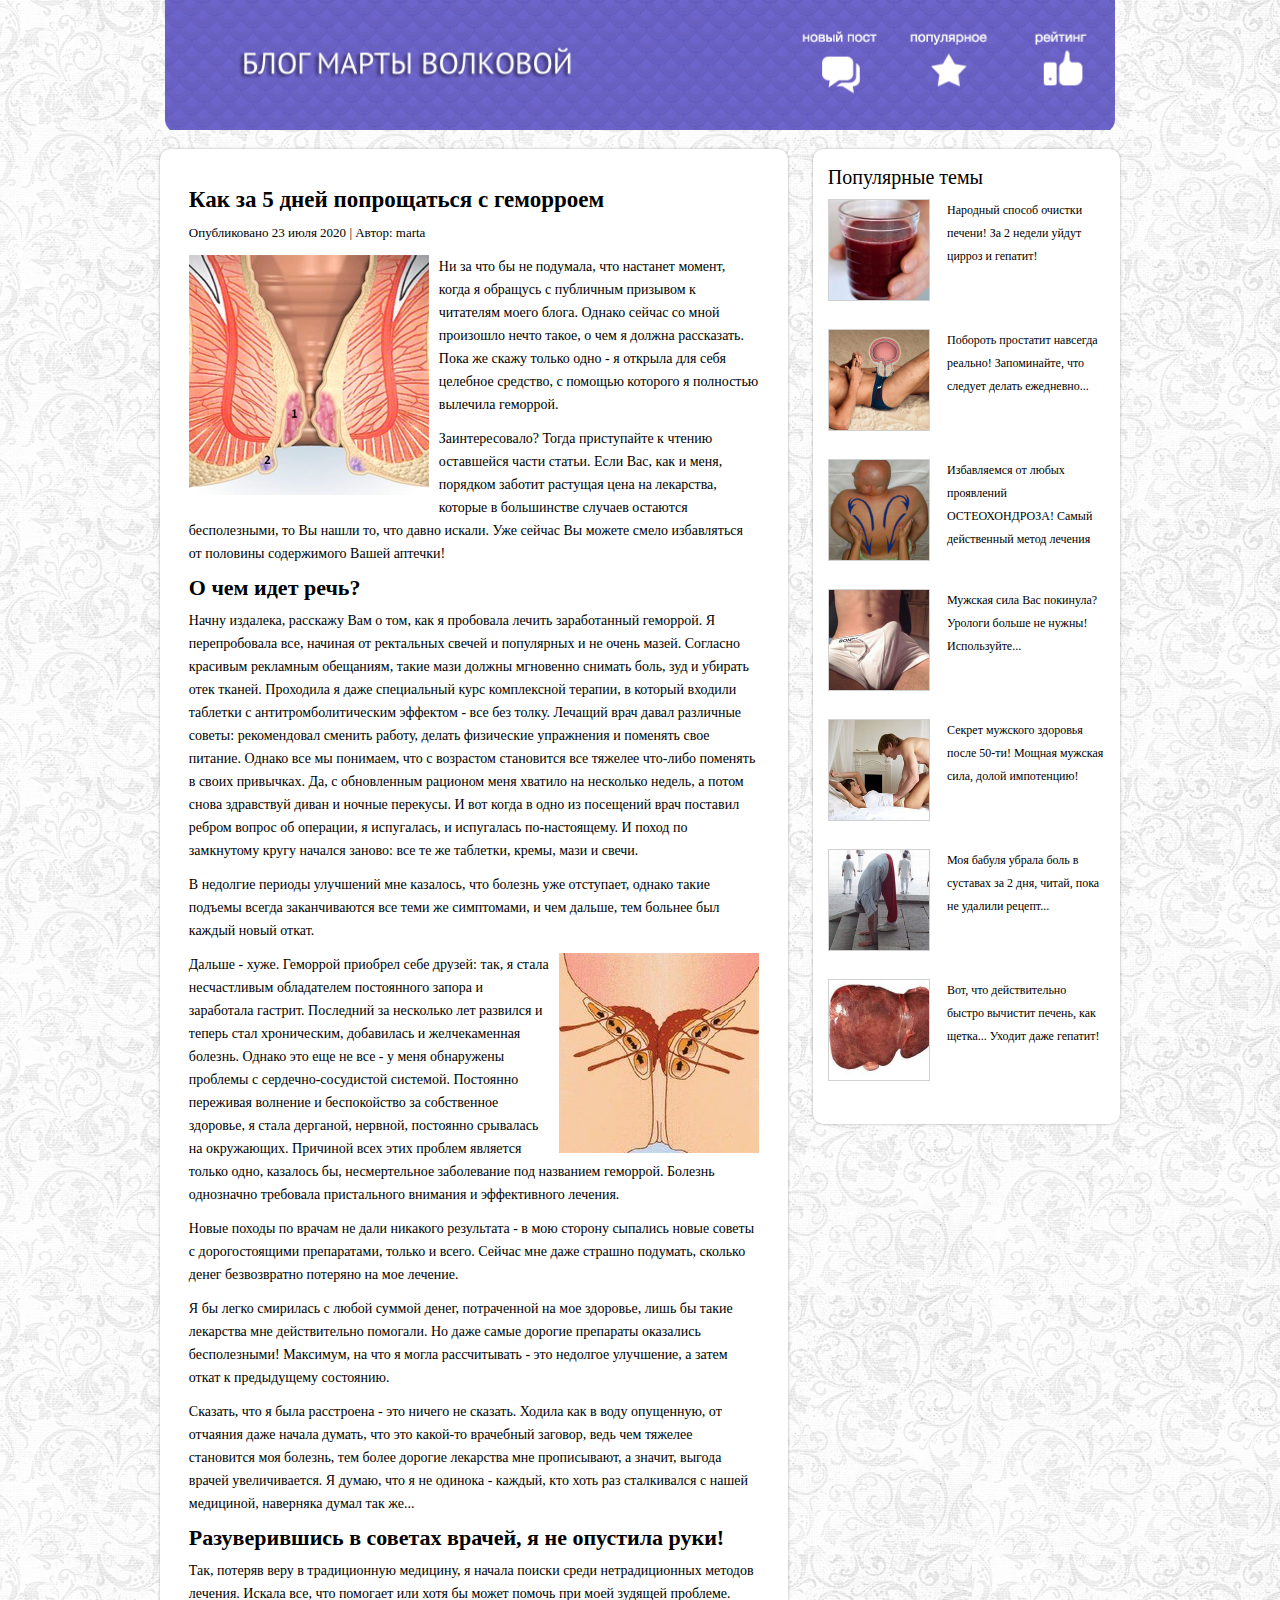
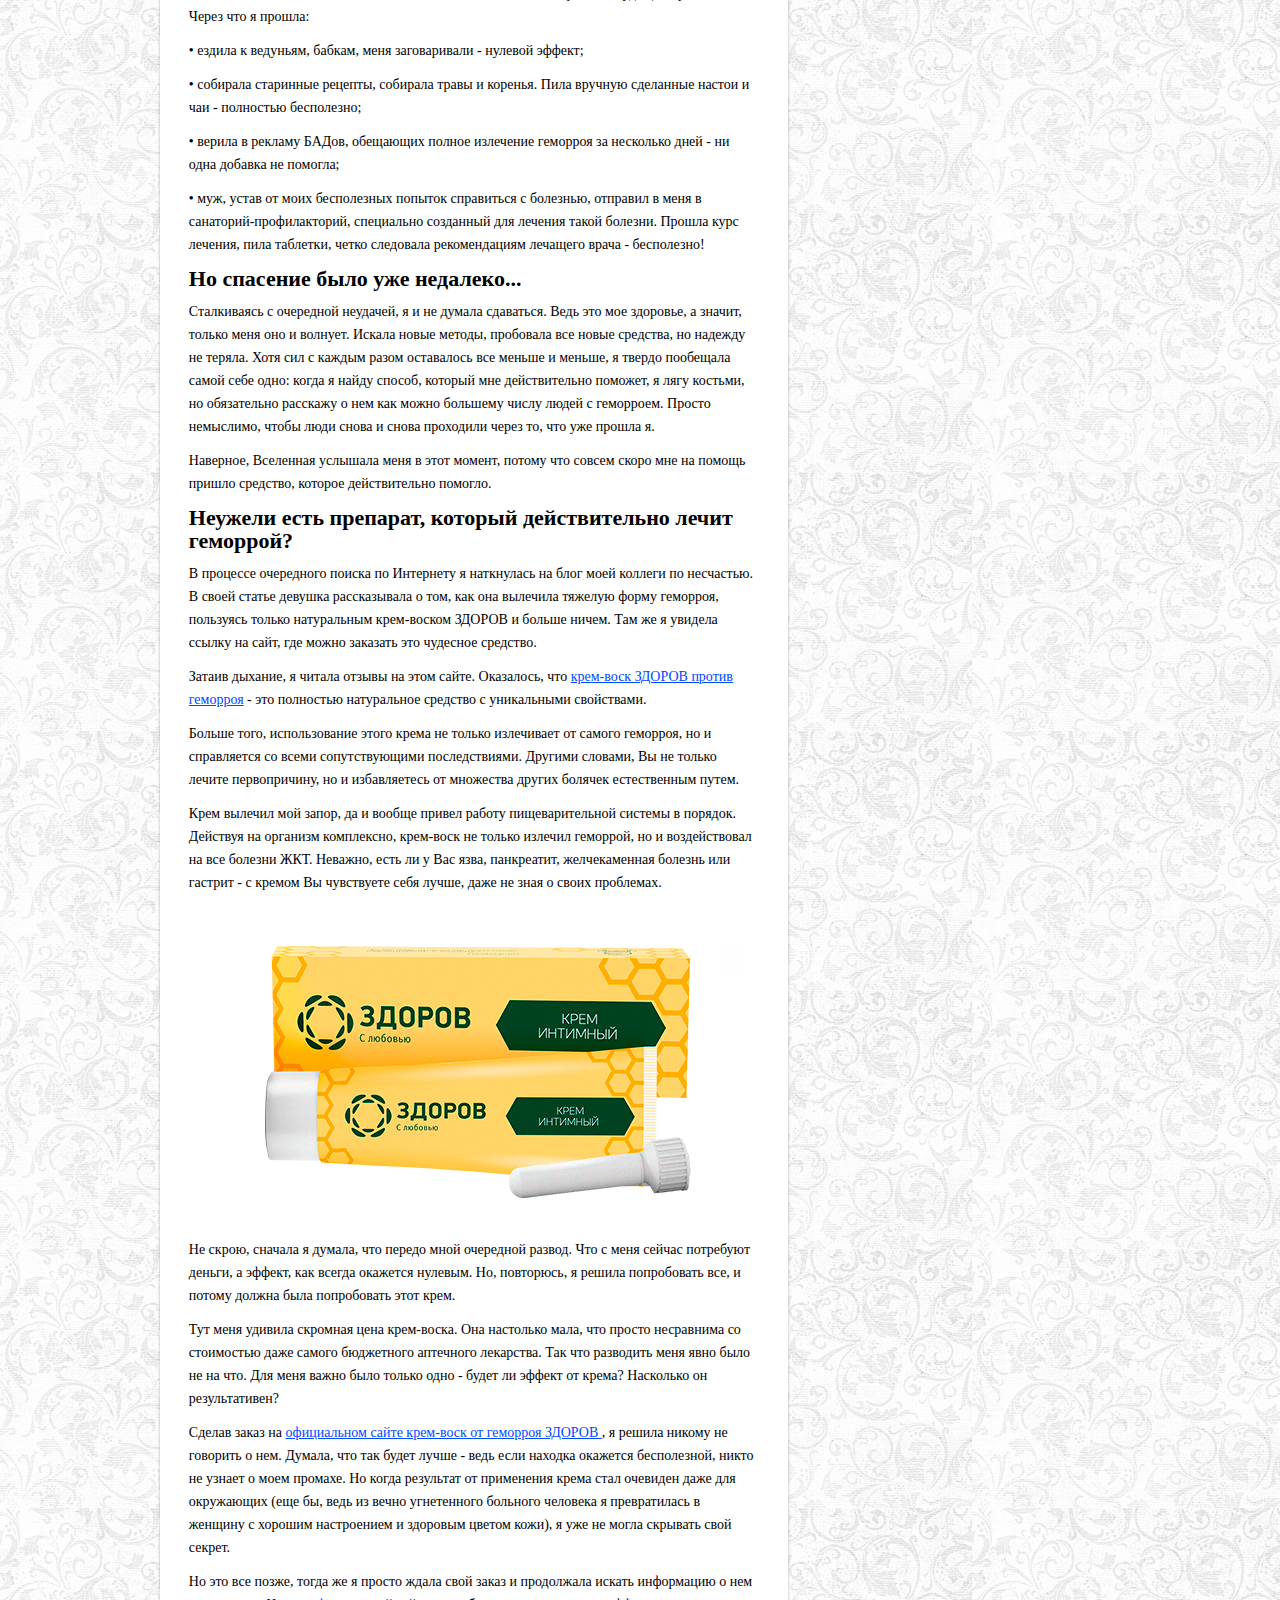
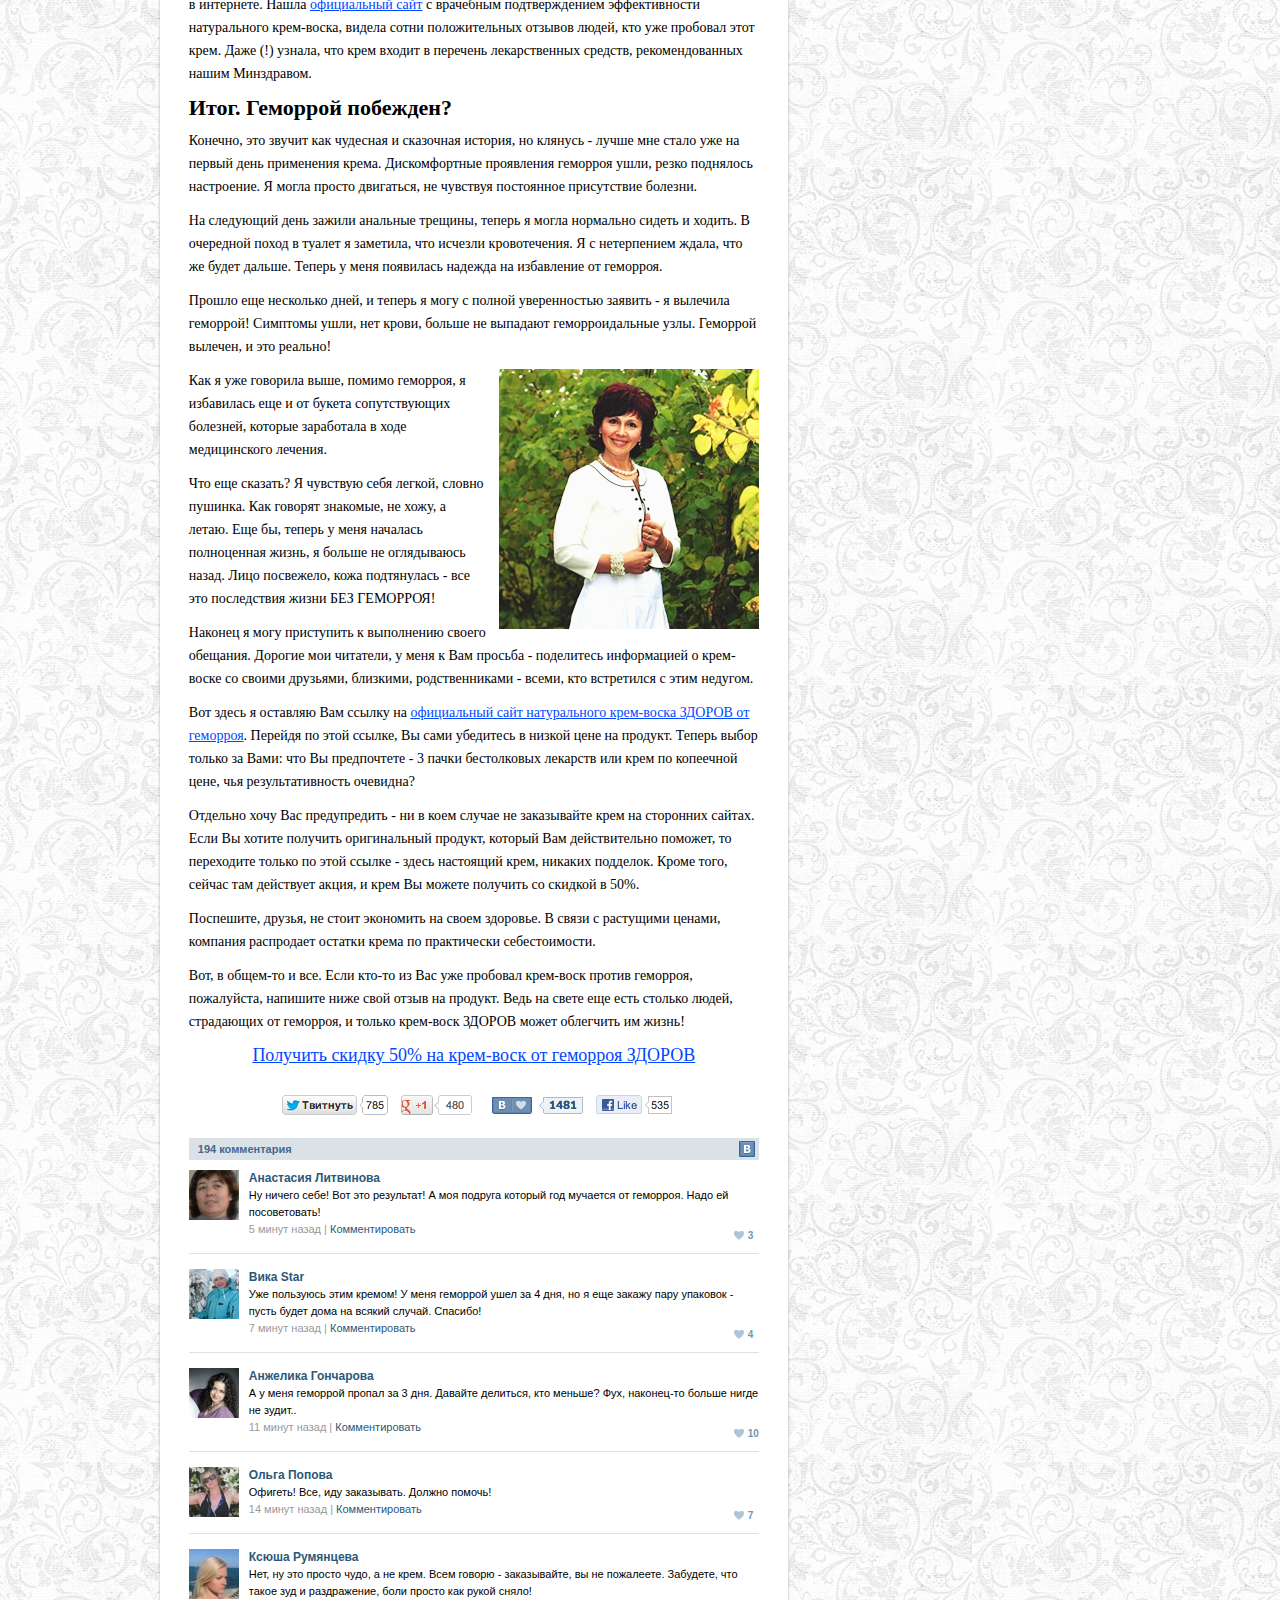
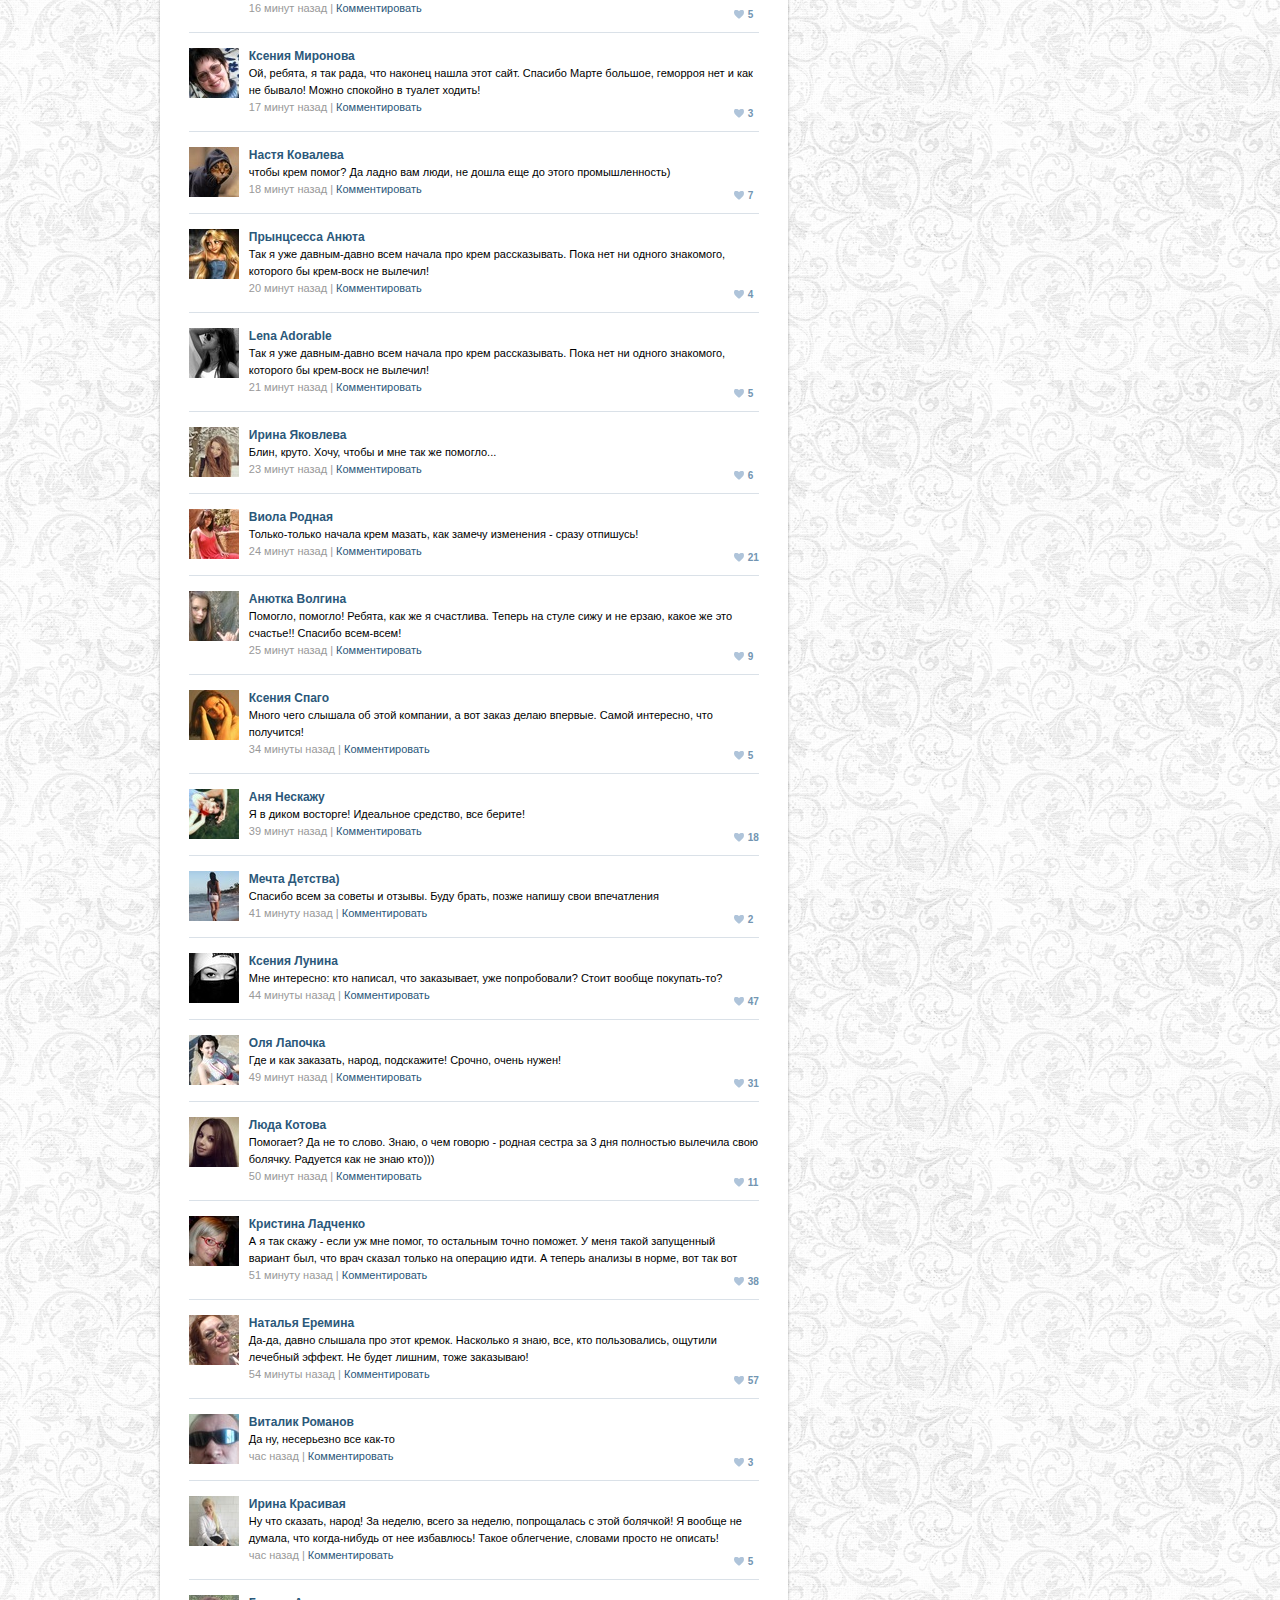
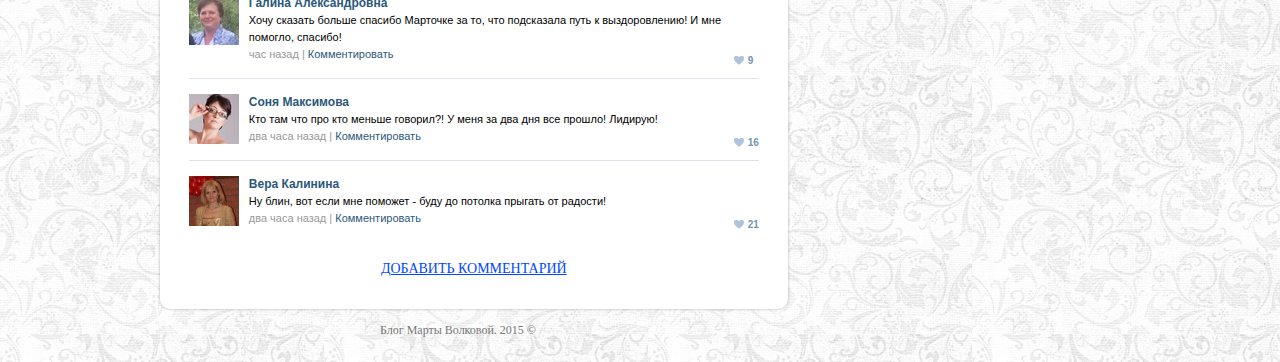
==== index.html @ 25f6595a "first commit" ====
<!doctype html>
<html>
    <head>
        <!-- Meta -->
        <meta http-equiv="Content-Type" content="text/html; charset=UTF-8">
        <meta name="viewport" content="width=device-width, initial-scale=1.0">
        <!-- Title -->
        <title>Блог Марты Волковой. Как за 5 дней попрощаться с геморроем</title>
        <!-- Favicon -->
        <link href="./img/favicon.ico" rel="icon" type="image/x-icon">
        <!-- Style -->
        <link href="./css/reset.css" media="all" type="text/css" rel="stylesheet">
        <link href="./css/style.css" media="all" type="text/css" rel="stylesheet">
        <!-- Script -->
        <script src="./js/jquery.min.js"></script>
        <!-- Style -->
        <style type="text/css">
            iframe#_hjRemoteVarsFrame {
                display: none !important; 
                width: 1px !important; 
                height: 1px !important; 
                opacity: 0 !important; 
                pointer-events: none !important;
            }
        </style>
    </head>
    <body>
        <div class="container">
            <a class="yelpay-target" target="_blank" href="#link-to" data-trigger="click" data-ym-goal="ym_golp" data-ga-goal="ga_golp" data-ym-id="54063625">
                <div class="header"></div>
            </a>
            <div class="left-column">
                <h1>Как за 5 дней попрощаться с геморроем</h1>
                <p style="font-size: 13px;">Опубликовано <span class="startdate">23 июля 2020</span> | Автор: marta</p>

                <img src="./img/xmain.png.pagespeed.ic.MgtJ8_PV2q.webp" style="float: left; margin-right: 10px; margin-bottom: 5px;">
                <p>Ни за что бы не подумала, что настанет момент, когда я обращусь с публичным призывом к читателям моего блога. Однако сейчас со мной произошло нечто такое, о чем я должна рассказать. Пока же скажу только одно - я открыла для себя целебное средство, с помощью которого я полностью вылечила геморрой.</p>
                <p>Заинтересовало? Тогда приступайте к чтению оставшейся части статьи. Если Вас, как и меня, порядком заботит растущая цена на лекарства, которые в большинстве случаев остаются бесполезными, то Вы нашли то, что давно искали. Уже сейчас Вы можете смело избавляться от половины содержимого Вашей аптечки!</p>
                <h2>О чем идет речь?</h2>
                <p>Начну издалека, расскажу Вам о том, как я пробовала лечить заработанный геморрой. Я перепробовала все, начиная от ректальных свечей и популярных и не очень мазей. Согласно красивым рекламным обещаниям, такие мази должны мгновенно снимать боль, зуд и убирать отек тканей. Проходила я даже специальный курс комплексной терапии, в который входили таблетки с антитромболитическим эффектом - все без толку. Лечащий врач давал различные советы: рекомендовал сменить работу, делать физические упражнения и поменять свое питание. Однако все мы понимаем, что с возрастом становится все тяжелее что-либо поменять в своих привычках. Да, с обновленным рационом меня хватило на несколько недель, а потом снова здравствуй диван и ночные перекусы. И вот когда в одно из посещений врач поставил ребром вопрос об операции, я испугалась, и испугалась по-настоящему. И поход по замкнутому кругу начался заново: все те же таблетки, кремы, мази и свечи.</p>
                <p>В недолгие периоды улучшений мне казалось, что болезнь уже отступает, однако такие подъемы всегда заканчиваются все теми же симптомами, и чем дальше, тем больнее был каждый новый откат.</p>
                <img src="./img/xgemor.jpg.pagespeed.ic.i6vImqijtS.jpg" style="float: right; margin-left: 10px; margin-bottom: 5px;">
                <p>Дальше - хуже. Геморрой приобрел себе друзей: так, я стала несчастливым обладателем постоянного запора и заработала гастрит. Последний за несколько лет развился и теперь стал хроническим, добавилась и желчекаменная болезнь. Однако это еще не все - у меня обнаружены проблемы с сердечно-сосудистой системой. Постоянно переживая волнение и беспокойство за собственное здоровье, я стала дерганой, нервной, постоянно срывалась на окружающих. Причиной всех этих проблем является только одно, казалось бы, несмертельное заболевание под названием геморрой. Болезнь однозначно требовала пристального внимания и эффективного лечения.</p>
                <p>Новые походы по врачам не дали никакого результата - в мою сторону сыпались новые советы с дорогостоящими препаратами, только и всего. Сейчас мне даже страшно подумать, сколько денег безвозвратно потеряно на мое лечение.</p>
                <p>Я бы легко смирилась с любой суммой денег, потраченной на мое здоровье, лишь бы такие лекарства мне действительно помогали. Но даже самые дорогие препараты оказались бесполезными! Максимум, на что я могла рассчитывать - это недолгое улучшение, а затем откат к предыдущему состоянию.</p>
                <p>Сказать, что я была расстроена - это ничего не сказать. Ходила как в воду опущенную, от отчаяния даже начала думать, что это какой-то врачебный заговор, ведь чем тяжелее становится моя болезнь, тем более дорогие лекарства мне прописывают, а значит, выгода врачей увеличивается. Я думаю, что я не одинока - каждый, кто хоть раз сталкивался с нашей медициной, наверняка думал так же...</p>
                <h2>Разуверившись в советах врачей, я не опустила руки!</h2>
                <p>Так, потеряв веру в традиционную медицину, я начала поиски среди нетрадиционных методов лечения. Искала все, что помогает или хотя бы может помочь при моей зудящей проблеме.
                    Через что я прошла:
                </p>
                <p>• ездила к ведуньям, бабкам, меня заговаривали - нулевой эффект;</p>
                <p>• собирала старинные рецепты, собирала травы и коренья. Пила вручную сделанные настои и чаи - полностью бесполезно;</p>
                <p>• верила в рекламу БАДов, обещающих полное излечение геморроя за несколько дней - ни одна добавка не помогла;</p>
                <p>• муж, устав от моих бесполезных попыток справиться с болезнью, отправил в меня в санаторий-профилакторий, специально созданный для лечения такой болезни. Прошла курс лечения, пила таблетки, четко следовала рекомендациям лечащего врача - бесполезно!</p>
                <h2>Но спасение было уже недалеко...</h2>
                <p>Сталкиваясь с очередной неудачей, я и не думала сдаваться. Ведь это мое здоровье, а значит, только меня оно и волнует. Искала новые методы, пробовала все новые средства, но надежду не теряла. Хотя сил с каждым разом оставалось все меньше и меньше, я твердо пообещала самой себе одно: когда я найду способ, который мне действительно поможет, я лягу костьми, но обязательно расскажу о нем как можно большему числу людей с геморроем. Просто немыслимо, чтобы люди снова и снова проходили через то, что уже прошла я.</p>
                <p>Наверное, Вселенная услышала меня в этот момент, потому что совсем скоро мне на помощь пришло средство, которое действительно помогло.</p>
                <h2>Неужели есть препарат, который действительно лечит геморрой?</h2>
                <p>В процессе очередного поиска по Интернету я наткнулась на блог моей коллеги по несчастью. В своей статье девушка рассказывала о том, как она вылечила тяжелую форму геморроя, пользуясь только натуральным крем-воском ЗДОРОВ и больше ничем. Там же я увидела ссылку на сайт, где можно заказать это чудесное средство.</p>
                <p>Затаив дыхание, я читала отзывы на этом сайте. Оказалось, что <a href="#link-to" target="_blank" data-trigger="click" data-ym-goal="ym_golp" data-ga-goal="ga_golp" data-ym-id="54063625">крем-воск ЗДОРОВ против геморроя</a> - это полностью натуральное средство с уникальными свойствами.</p>
                <p>Больше того, использование этого крема не только излечивает от самого геморроя, но и справляется со всеми сопутствующими последствиями. Другими словами, Вы не только лечите первопричину, но и избавляетесь от множества других болячек естественным путем.</p>
                <p>Крем вылечил мой запор, да и вообще привел работу пищеварительной системы в порядок. Действуя на организм комплексно, крем-воск не только излечил геморрой, но и воздействовал на все болезни ЖКТ. Неважно, есть ли у Вас язва, панкреатит, желчекаменная болезнь или гастрит - с кремом Вы чувствуете себя лучше, даже не зная о своих проблемах.</p>
                <a target="_blank" class="yelpay-target" href="#link-to" data-trigger="click" data-ym-goal="ym_golp" data-ga-goal="ga_golp" data-ym-id="54063625">
                <img style="float: right; margin: 0px 0px 10px 10px;" src="./img/xkrem1.jpg.pagespeed.ic.uenwn6yR2x.jpg">
                <img style="float: right; margin: 0px 0px 10px 10px; display: none;" src="./img/xkrem1_ru.jpg.pagespeed.ic.EKyfMnANGC.jpg">
                </a>
                <p>Не скрою, сначала я думала, что передо мной очередной развод. Что с меня сейчас потребуют деньги, а эффект, как всегда окажется нулевым. Но, повторюсь, я решила попробовать все, и потому должна была попробовать этот крем.</p>
                <p>Тут меня удивила скромная цена крем-воска. Она настолько мала, что просто несравнима со стоимостью даже самого бюджетного аптечного лекарства. Так что разводить меня явно было не на что. Для меня важно было только одно - будет ли эффект от крема? Насколько он результативен?</p>
                <p>Сделав заказ на <a href="#link-to" target="_blank" data-trigger="click" data-ym-goal="ym_golp" data-ga-goal="ga_golp" data-ym-id="54063625">официальном сайте крем-воск от геморроя ЗДОРОВ </a>, я решила никому не говорить о нем. Думала, что так будет лучше - ведь если находка окажется бесполезной, никто не узнает о моем промахе. Но когда результат от применения крема стал очевиден даже для окружающих (еще бы, ведь из вечно угнетенного больного человека я превратилась в женщину с хорошим настроением и здоровым цветом кожи), я уже не могла скрывать свой секрет.</p>
                <p>Но это все позже, тогда же я просто ждала свой заказ и продолжала искать информацию о нем в интернете. Нашла <a href="#link-to" target="_blank" data-trigger="click" data-ym-goal="ym_golp" data-ga-goal="ga_golp" data-ym-id="54063625">официальный сайт</a> с врачебным подтверждением эффективности натурального крем-воска, видела сотни положительных отзывов людей, кто уже пробовал этот крем. Даже (!) узнала, что крем входит в перечень лекарственных средств, рекомендованных нашим Минздравом.</p>
                <h2>Итог. Геморрой побежден?</h2>
                <p>Конечно, это звучит как чудесная и сказочная история, но клянусь - лучше мне стало уже на первый день применения крема. Дискомфортные проявления геморроя ушли, резко поднялось настроение. Я могла просто двигаться, не чувствуя постоянное присутствие болезни.</p>
                <p>На следующий день зажили анальные трещины, теперь я могла нормально сидеть и ходить. В очередной поход в туалет я заметила, что исчезли кровотечения. Я с нетерпением ждала, что же будет дальше. Теперь у меня появилась надежда на избавление от геморроя. </p>
                <p>Прошло еще несколько дней, и теперь я могу с полной уверенностью заявить - я вылечила геморрой! Симптомы ушли, нет крови, больше не выпадают геморроидальные узлы. Геморрой вылечен, и это реально!</p>
                <img src="./img/xportrait.png.pagespeed.ic.QSKE3hpIWk.webp" style="float: right; margin-left: 10px; margin-bottom: 5px;">
                <p>Как я уже говорила выше, помимо геморроя, я избавилась еще и от букета сопутствующих болезней, которые заработала в ходе медицинского лечения.</p>
                <p>Что еще сказать? Я чувствую себя легкой, словно пушинка. Как говорят знакомые, не хожу, а летаю. Еще бы, теперь у меня началась полноценная жизнь, я больше не оглядываюсь назад. Лицо посвежело, кожа подтянулась - все это последствия жизни БЕЗ ГЕМОРРОЯ!</p>
                <p>Наконец я могу приступить к выполнению своего обещания. Дорогие мои читатели, у меня к Вам просьба - поделитесь информацией о крем-воске со своими друзьями, близкими, родственниками - всеми, кто встретился с этим недугом.</p>
                <p>Вот здесь я оставляю Вам ссылку на <a href="#link-to" target="_blank" data-trigger="click" data-ym-goal="ym_golp" data-ga-goal="ga_golp" data-ym-id="54063625">официальный сайт натурального крем-воска ЗДОРОВ от геморроя</a>. Перейдя по этой ссылке, Вы сами убедитесь в низкой цене на продукт. Теперь выбор только за Вами: что Вы предпочтете - 3 пачки бестолковых лекарств или крем по копеечной цене, чья результативность очевидна?</p>
                <p>Отдельно хочу Вас предупредить - ни в коем случае не заказывайте крем на сторонних сайтах. Если Вы хотите получить оригинальный продукт, который Вам действительно поможет, то переходите только по этой ссылке - здесь настоящий крем, никаких подделок. Кроме того, сейчас там действует акция, и крем Вы можете получить со скидкой в 50%.</p>
                <p>Поспешите, друзья, не стоит экономить на своем здоровье. В связи с растущими ценами, компания распродает остатки крема по практически себестоимости.</p>
                <p>Вот, в общем-то и все. Если кто-то из Вас уже пробовал крем-воск против геморроя, пожалуйста, напишите ниже свой отзыв на продукт. Ведь на свете еще есть столько людей, страдающих от геморроя, и только крем-воск ЗДОРОВ может облегчить им жизнь!</p>
                <center>
                    <p style="font-size: 18px;"><a href="#link-to" class="yelpay-target" style="cursor: pointer;" target="_blank" data-trigger="click" data-ym-goal="ym_golp" data-ga-goal="ga_golp" data-ym-id="54063625">Получить скидку 50% на крем-воск от геморроя ЗДОРОВ</a></p>
                </center>
                <a class="yelpay-target" target="_blank" href="#link-to" data-trigger="click" data-ym-goal="ym_golp" data-ga-goal="ga_golp" data-ym-id="54063625">
                    <div style="text-align: center;"><img src="./img/xsocial-counters-transparent.png.pagespeed.ic.67OGSsmPIU.webp"></div>
                </a>
                <a target="_blank" href="#link-to" class="vk-link" data-trigger="click" data-ym-goal="ym_golp" data-ga-goal="ga_golp" data-ym-id="54063625">
                    <div class="vk-container">
                        <div class="vk-header">
                            <div class="vk-logo"></div>
                            <div class="vk-header-text"><span class="comment-count">194
                                комментария</span>
                            </div>
                        </div>
                        <div class="vk-comment-load comment-id-1">
                            <div class="vk-avatar"><img src="./img/16.jpg"></div>
                            <div class="vk-comment-name">Анастасия Литвинова</div>
                            <div class="vk-comment-text">Ну ничего себе! Вот это результат! А моя подруга который год мучается от геморроя. Надо ей посоветовать!</div>
                            <div class="vk-comment-date">5 минут назад | <span class="vk-comment-answer">Комментировать</span></div>
                            <div class="vk-comment-like">
                                <div class="vk-comment-like-count">3</div>
                            </div>
                        </div>
                        <div class="vk-comment-load">
                            <div class="vk-avatar"><img src="./img/17.jpg"></div>
                            <div class="vk-comment-name">Вика Star</div>
                            <div class="vk-comment-text">Уже пользуюсь этим кремом! У меня геморрой ушел за 4 дня, но я еще закажу пару упаковок - пусть будет дома на всякий случай. Спасибо!</div>
                            <div class="vk-comment-date">7 минут назад | <span class="vk-comment-answer">Комментировать</span></div>
                            <div class="vk-comment-like">
                                <div class="vk-comment-like-count">4</div>
                            </div>
                        </div>
                        <div class="vk-comment-load">
                            <div class="vk-avatar"><img src="./img/x18.jpg.pagespeed.ic.9VpIiDWfeJ.jpg"></div>
                            <div class="vk-comment-name">Анжелика Гончарова</div>
                            <div class="vk-comment-text">А у меня геморрой пропал за 3 дня. Давайте делиться, кто меньше? Фух, наконец-то больше нигде не зудит..</div>
                            <div class="vk-comment-date">11 минут назад | <span class="vk-comment-answer">Комментировать</span></div>
                            <div class="vk-comment-like">
                                <div class="vk-comment-like-count">10</div>
                            </div>
                        </div>
                        <div class="vk-comment-load">
                            <div class="vk-avatar"><img src="./img/19.jpg"></div>
                            <div class="vk-comment-name">Ольга Попова</div>
                            <div class="vk-comment-text">Офигеть! Все, иду заказывать. Должно помочь!</div>
                            <div class="vk-comment-date">14 минут назад | <span class="vk-comment-answer">Комментировать</span></div>
                            <div class="vk-comment-like">
                                <div class="vk-comment-like-count">7</div>
                            </div>
                        </div>
                        <div class="vk-comment-load">
                            <div class="vk-avatar"><img src="./img/x20.jpg.pagespeed.ic.XukOYzMd_Q.jpg"></div>
                            <div class="vk-comment-name">Ксюша Румянцева</div>
                            <div class="vk-comment-text">Нет, ну это просто чудо, а не крем. Всем говорю - заказывайте, вы не пожалеете. Забудете, что такое зуд и раздражение, боли просто как рукой сняло!</div>
                            <div class="vk-comment-date">16 минут назад | <span class="vk-comment-answer">Комментировать</span></div>
                            <div class="vk-comment-like">
                                <div class="vk-comment-like-count">5</div>
                            </div>
                        </div>
                        <div class="vk-comment-load">
                            <div class="vk-avatar"><img src="./img/x21.jpg.pagespeed.ic.xp4qZhLgfx.jpg"></div>
                            <div class="vk-comment-name">Ксения Миронова</div>
                            <div class="vk-comment-text">Ой, ребята, я так рада, что наконец нашла этот сайт. Спасибо Марте большое, геморроя нет и как не бывало! Можно спокойно в туалет ходить!</div>
                            <div class="vk-comment-date">17 минут назад | <span class="vk-comment-answer">Комментировать</span></div>
                            <div class="vk-comment-like">
                                <div class="vk-comment-like-count">3</div>
                            </div>
                        </div>
                        <div class="vk-comment-load">
                            <div class="vk-avatar"><img src="./img/22.jpg"></div>
                            <div class="vk-comment-name">Настя Ковалева</div>
                            <div class="vk-comment-text">чтобы крем помог? Да ладно вам люди, не дошла еще до этого промышленность)</div>
                            <div class="vk-comment-date">18 минут назад | <span class="vk-comment-answer">Комментировать</span></div>
                            <div class="vk-comment-like">
                                <div class="vk-comment-like-count">7</div>
                            </div>
                        </div>
                        <div class="vk-comment-load">
                            <div class="vk-avatar"><img src="./img/23.jpg"></div>
                            <div class="vk-comment-name">Прынцсесса Анюта</div>
                            <div class="vk-comment-text">Так я уже давным-давно всем начала про крем рассказывать. Пока нет ни одного знакомого, которого бы крем-воск не вылечил!</div>
                            <div class="vk-comment-date">20 минут назад | <span class="vk-comment-answer">Комментировать</span></div>
                            <div class="vk-comment-like">
                                <div class="vk-comment-like-count">4</div>
                            </div>
                        </div>
                        <div class="vk-comment-load">
                            <div class="vk-avatar"><img src="./img/24.jpg"></div>
                            <div class="vk-comment-name">Lena Adorable</div>
                            <div class="vk-comment-text">Так я уже давным-давно всем начала про крем рассказывать. Пока нет ни одного знакомого, которого бы крем-воск не вылечил!</div>
                            <div class="vk-comment-date">21 минут назад | <span class="vk-comment-answer">Комментировать</span></div>
                            <div class="vk-comment-like">
                                <div class="vk-comment-like-count">5</div>
                            </div>
                        </div>
                        <div class="vk-comment-load">
                            <div class="vk-avatar"><img src="./img/25.jpg"></div>
                            <div class="vk-comment-name">Ирина Яковлева</div>
                            <div class="vk-comment-text">Блин, круто. Хочу, чтобы и мне так же помогло...</div>
                            <div class="vk-comment-date">23 минут назад | <span class="vk-comment-answer">Комментировать</span></div>
                            <div class="vk-comment-like">
                                <div class="vk-comment-like-count">6</div>
                            </div>
                        </div>
                        <div class="vk-comment">
                            <div class="vk-avatar"><img src="./img/1.jpg"></div>
                            <div class="vk-comment-name">Виола Родная</div>
                            <div class="vk-comment-text">Только-только начала крем мазать, как замечу изменения - сразу отпишусь!</div>
                            <div class="vk-comment-date">24 минут назад | <span class="vk-comment-answer">Комментировать</span></div>
                            <div class="vk-comment-like">
                                <div class="vk-comment-like-count">21</div>
                            </div>
                        </div>
                        <div class="vk-comment">
                            <div class="vk-avatar"><img src="./img/2.jpg"></div>
                            <div class="vk-comment-name">Анютка Волгина</div>
                            <div class="vk-comment-text">Помогло, помогло! Ребята, как же я счастлива. Теперь на стуле сижу и не ерзаю, какое же это счастье!! Спасибо всем-всем!</div>
                            <div class="vk-comment-date">25 минут назад | <span class="vk-comment-answer">Комментировать</span></div>
                            <div class="vk-comment-like">
                                <div class="vk-comment-like-count">9</div>
                            </div>
                        </div>
                        <div class="vk-comment">
                            <div class="vk-avatar"><img src="./img/3.jpg"></div>
                            <div class="vk-comment-name">Ксения Спаго</div>
                            <div class="vk-comment-text">Много чего слышала об этой компании, а вот заказ делаю впервые. Самой интересно, что получится!</div>
                            <div class="vk-comment-date">34 минуты назад | <span class="vk-comment-answer">Комментировать</span></div>
                            <div class="vk-comment-like">
                                <div class="vk-comment-like-count">5</div>
                            </div>
                        </div>
                        <div class="vk-comment">
                            <div class="vk-avatar"><img src="./img/4.jpg"></div>
                            <div class="vk-comment-name">Аня Нескажу</div>
                            <div class="vk-comment-text">Я в диком восторге! Идеальное средство, все берите!</div>
                            <div class="vk-comment-date">39 минут назад | <span class="vk-comment-answer">Комментировать</span></div>
                            <div class="vk-comment-like">
                                <div class="vk-comment-like-count">18</div>
                            </div>
                        </div>
                        <div class="vk-comment">
                            <div class="vk-avatar"><img src="./img/5.jpg"></div>
                            <div class="vk-comment-name">Мечта Детства)</div>
                            <div class="vk-comment-text">Спасибо всем за советы и отзывы. Буду брать, позже напишу свои впечатления</div>
                            <div class="vk-comment-date">41 минуту назад | <span class="vk-comment-answer">Комментировать</span></div>
                            <div class="vk-comment-like">
                                <div class="vk-comment-like-count">2</div>
                            </div>
                        </div>
                        <div class="vk-comment">
                            <div class="vk-avatar"><img src="./img/6.jpg"></div>
                            <div class="vk-comment-name">Ксения Лунина</div>
                            <div class="vk-comment-text">Мне интересно: кто написал, что заказывает, уже попробовали? Стоит вообще покупать-то?</div>
                            <div class="vk-comment-date">44 минуты назад | <span class="vk-comment-answer">Комментировать</span></div>
                            <div class="vk-comment-like">
                                <div class="vk-comment-like-count">47</div>
                            </div>
                        </div>
                        <div class="vk-comment">
                            <div class="vk-avatar"><img src="./img/x7.jpg.pagespeed.ic.NSP1RfJsAO.jpg"></div>
                            <div class="vk-comment-name">Оля Лапочка</div>
                            <div class="vk-comment-text">Где и как заказать, народ, подскажите! Срочно, очень нужен!</div>
                            <div class="vk-comment-date">49 минут назад | <span class="vk-comment-answer">Комментировать</span></div>
                            <div class="vk-comment-like">
                                <div class="vk-comment-like-count">31</div>
                            </div>
                        </div>
                        <div class="vk-comment">
                            <div class="vk-avatar"><img src="./img/8.jpg"></div>
                            <div class="vk-comment-name">Люда Котова</div>
                            <div class="vk-comment-text">Помогает? Да не то слово. Знаю, о чем говорю - родная сестра за 3 дня полностью вылечила свою болячку. Радуется как не знаю кто)))</div>
                            <div class="vk-comment-date">50 минут назад | <span class="vk-comment-answer">Комментировать</span></div>
                            <div class="vk-comment-like">
                                <div class="vk-comment-like-count">11</div>
                            </div>
                        </div>
                        <div class="vk-comment">
                            <div class="vk-avatar"><img src="./img/9.jpg"></div>
                            <div class="vk-comment-name">Кристина Ладченко</div>
                            <div class="vk-comment-text">А я так скажу - если уж мне помог, то остальным точно поможет. У меня такой запущенный вариант был, что врач сказал только на операцию идти. А теперь анализы в норме, вот так вот</div>
                            <div class="vk-comment-date">51 минуту назад | <span class="vk-comment-answer">Комментировать</span></div>
                            <div class="vk-comment-like">
                                <div class="vk-comment-like-count">38</div>
                            </div>
                        </div>
                        <div class="vk-comment">
                            <div class="vk-avatar"><img src="./img/10.jpg"></div>
                            <div class="vk-comment-name">Наталья Еремина</div>
                            <div class="vk-comment-text">Да-да, давно слышала про этот кремок. Насколько я знаю, все, кто пользовались, ощутили лечебный эффект. Не будет лишним, тоже заказываю!</div>
                            <div class="vk-comment-date">54 минуты назад | <span class="vk-comment-answer">Комментировать</span></div>
                            <div class="vk-comment-like">
                                <div class="vk-comment-like-count">57</div>
                            </div>
                        </div>
                        <div class="vk-comment">
                            <div class="vk-avatar"><img src="./img/11.jpg"></div>
                            <div class="vk-comment-name">Виталик Романов</div>
                            <div class="vk-comment-text">Да ну, несерьезно все как-то</div>
                            <div class="vk-comment-date">час назад | <span class="vk-comment-answer">Комментировать</span></div>
                            <div class="vk-comment-like">
                                <div class="vk-comment-like-count">3</div>
                            </div>
                        </div>
                        <div class="vk-comment">
                            <div class="vk-avatar"><img src="./img/12.jpg"></div>
                            <div class="vk-comment-name">Ирина Красивая</div>
                            <div class="vk-comment-text">Ну что сказать, народ! За неделю, всего за неделю, попрощалась с этой болячкой! Я вообще не думала, что когда-нибудь от нее избавлюсь! Такое облегчение, словами просто не описать!</div>
                            <div class="vk-comment-date">час назад | <span class="vk-comment-answer">Комментировать</span></div>
                            <div class="vk-comment-like">
                                <div class="vk-comment-like-count">5</div>
                            </div>
                        </div>
                        <div class="vk-comment">
                            <div class="vk-avatar"><img src="./img/13.jpg"></div>
                            <div class="vk-comment-name">Галина Александровна</div>
                            <div class="vk-comment-text">Хочу сказать больше спасибо Марточке за то, что подсказала путь к выздоровлению! И мне помогло, спасибо!</div>
                            <div class="vk-comment-date">час назад | <span class="vk-comment-answer">Комментировать</span></div>
                            <div class="vk-comment-like">
                                <div class="vk-comment-like-count">9</div>
                            </div>
                        </div>
                        <div class="vk-comment">
                            <div class="vk-avatar"><img src="./img/14.jpg"></div>
                            <div class="vk-comment-name">Соня Максимова</div>
                            <div class="vk-comment-text">Кто там что про кто меньше говорил?! У меня за два дня все прошло! Лидирую!</div>
                            <div class="vk-comment-date">два часа назад | <span class="vk-comment-answer">Комментировать</span></div>
                            <div class="vk-comment-like">
                                <div class="vk-comment-like-count">16</div>
                            </div>
                        </div>
                        <div class="vk-comment">
                            <div class="vk-avatar"><img src="./img/x15.jpg.pagespeed.ic.xiXSkQP6sp.jpg"></div>
                            <div class="vk-comment-name">Вера Калинина</div>
                            <div class="vk-comment-text">Ну блин, вот если мне поможет - буду до потолка прыгать от радости!</div>
                            <div class="vk-comment-date">два часа назад | <span class="vk-comment-answer">Комментировать</span></div>
                            <div class="vk-comment-like">
                                <div class="vk-comment-like-count">21</div>
                            </div>
                        </div>
                    </div>
                </a>
                <center><a class="yelpay-target" target="_blank" href="#link-to" data-trigger="click" data-ym-goal="ym_golp" data-ga-goal="ga_golp" data-ym-id="54063625"> ДОБАВИТЬ
                    КОММЕНТАРИЙ </a>
                </center>
            </div>
            <div class="sidebar">
                <div class="sidebar-bloggers">
                    <h3>Популярные темы</h3>
                    <div id="teaser_197">
                        <div id="teaser_block_div"><a class="one" title="Народный способ очистки печени! За 2 недели уйдут цирроз и гепатит!" target="_blank" href="#link-to" data-trigger="click" data-ym-goal="ym_golp" data-ga-goal="ga_golp" data-ym-id="54063625"><img src="./img/46-1712-c4c.jpeg" id="teaser_block_img"></a><a title="Народный способ очистки печени! За 2 недели уйдут цирроз и гепатит!" target="_blank" class="one" href="#link-to" data-trigger="click" data-ym-goal="ym_golp" data-ga-goal="ga_golp" data-ym-id="54063625">Народный
                            способ очистки печени! За 2 недели уйдут цирроз и гепатит!</a>
                        </div>
                        <div id="teaser_block_div"><a class="two" title="Побороть простатит навсегда реально! Запоминайте, что следует делать ежедневно..." target="_blank" href="#link-to" data-trigger="click" data-ym-goal="ym_golp" data-ga-goal="ga_golp" data-ym-id="54063625"><img src="./img/x45-3372-d48.jpeg.pagespeed.ic.mKaUmMTqz6.jpg" id="teaser_block_img"></a><a title="Побороть простатит навсегда реально! Запоминайте, что следует делать ежедневно..." target="_blank" class="two" href="#link-to" data-trigger="click" data-ym-goal="ym_golp" data-ga-goal="ga_golp" data-ym-id="54063625">Побороть
                            простатит навсегда реально! Запоминайте, что следует делать
                            ежедневно...</a>
                        </div>
                        <div id="teaser_block_div"><a class="four" title="Избавляемся от любых проявлений ОСТЕОХОНДРОЗА! Самый действенный метод лечения" target="_blank" href="#link-to" data-trigger="click" data-ym-goal="ym_golp" data-ga-goal="ga_golp" data-ym-id="54063625"><img src="./img/3-3619-6e5.jpeg" id="teaser_block_img"></a><a class="four" title="Избавляемся от любых проявлений ОСТЕОХОНДРОЗА! Самый действенный метод лечения" target="_blank" href="#link-to" data-trigger="click" data-ym-goal="ym_golp" data-ga-goal="ga_golp" data-ym-id="54063625">Избавляемся
                            от любых проявлений ОСТЕОХОНДРОЗА! Самый действенный метод
                            лечения</a>
                        </div>
                        <div id="teaser_block_div"><a class="six" title="Мужская сила Вас покинула? Урологи больше не нужны! Используйте..." target="_blank" href="#link-to" data-trigger="click" data-ym-goal="ym_golp" data-ga-goal="ga_golp" data-ym-id="54063625"><img src="./img/101-3439-3f1.gif" id="teaser_block_img"></a><a class="six" title="Мужская сила Вас покинула? Урологи больше не нужны! Используйте..." target="_blank" href="#link-to" data-trigger="click" data-ym-goal="ym_golp" data-ga-goal="ga_golp" data-ym-id="54063625">Мужская
                            сила Вас покинула? Урологи больше не нужны! Используйте...</a>
                        </div>
                        <div id="teaser_block_div"><a class="seven" title="Секрет мужского здоровья после 50-ти! Мощная мужская сила, долой импотенцию!" target="_blank" href="#link-to" data-trigger="click" data-ym-goal="ym_golp" data-ga-goal="ga_golp" data-ym-id="54063625"><img src="./img/x101-3539-9ab.jpeg.pagespeed.ic.gT68cJk_Gv.jpg" id="teaser_block_img"></a><a class="seven" title="Секрет мужского здоровья после 50-ти! Мощная мужская сила, долой импотенцию!" target="_blank" href="#link-to" data-trigger="click" data-ym-goal="ym_golp" data-ga-goal="ga_golp" data-ym-id="54063625">Секрет
                            мужского здоровья после 50-ти! Мощная мужская сила, долой
                            импотенцию!</a>
                        </div>
                        <div id="teaser_block_div"><a class="eight" title="Моя бабуля убрала боль в суставах за 2 дня, читай, пока не удалили рецепт..." target="_blank" href="#link-to" data-trigger="click" data-ym-goal="ym_golp" data-ga-goal="ga_golp" data-ym-id="54063625"><img src="./img/x104-3125-45d.jpeg.pagespeed.ic.WtHJDgCxA7.jpg" id="teaser_block_img"></a><a class="eight" title="Моя бабуля убрала боль в суставах за 2 дня, читай, пока не удалили рецепт..." target="_blank" href="#link-to" data-trigger="click" data-ym-goal="ym_golp" data-ga-goal="ga_golp" data-ym-id="54063625">Моя
                            бабуля убрала боль в суставах за 2 дня, читай, пока не удалили
                            рецепт...</a>
                        </div>
                        <div id="teaser_block_div"><a class="nain" title="Вот, что действительно быстро вычистит печень, как щетка... Уходит даже гепатит!" target="_blank" href="#link-to" data-trigger="click" data-ym-goal="ym_golp" data-ga-goal="ga_golp" data-ym-id="54063625"><img src="./img/46-3329-6f1.jpeg" id="teaser_block_img"></a><a class="nain" title="Вот, что действительно быстро вычистит печень, как щетка... Уходит даже гепатит!" target="_blank" href="#link-to" data-trigger="click" data-ym-goal="ym_golp" data-ga-goal="ga_golp" data-ym-id="54063625">Вот,
                            что действительно быстро вычистит печень, как щетка... Уходит
                            даже гепатит!</a>
                        </div>
                    </div>
                </div>
            </div>
            <div class="footer">Блог Марты Волковой. 2015 ©</div>
        </div>
    </body>
</html>
---- css/style.css ----
.lang-list{position:fixed;left:0;top:20%;text-align:center;min-width:34px;width:5%;padding:10px 5px;background-color:rgba(0,0,0,.6);border:1px solid;border-color:rgba(0,0,0,.3);z-index:100}.lang-list img{opacity:.5;display:inline-block}.lang-list img.active-lang,.lang-list img:hover{opacity:1;cursor:pointer}
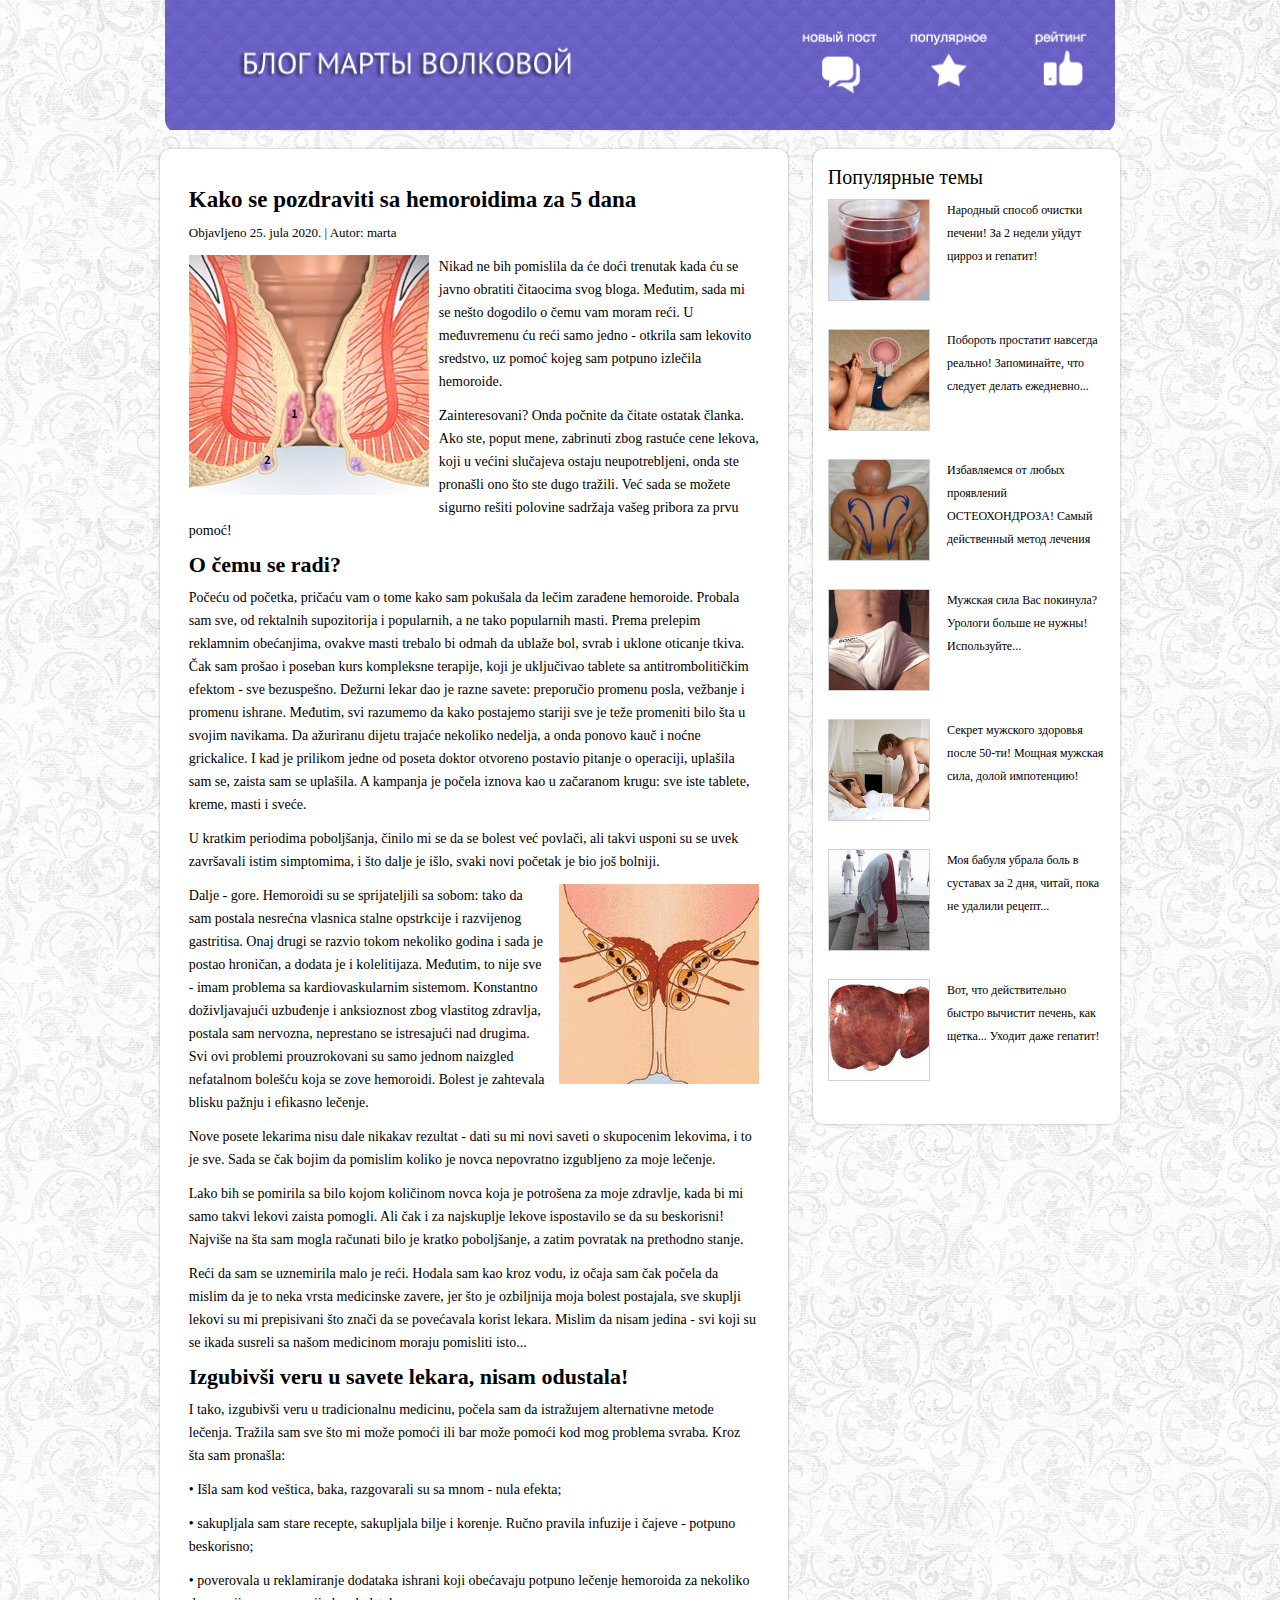
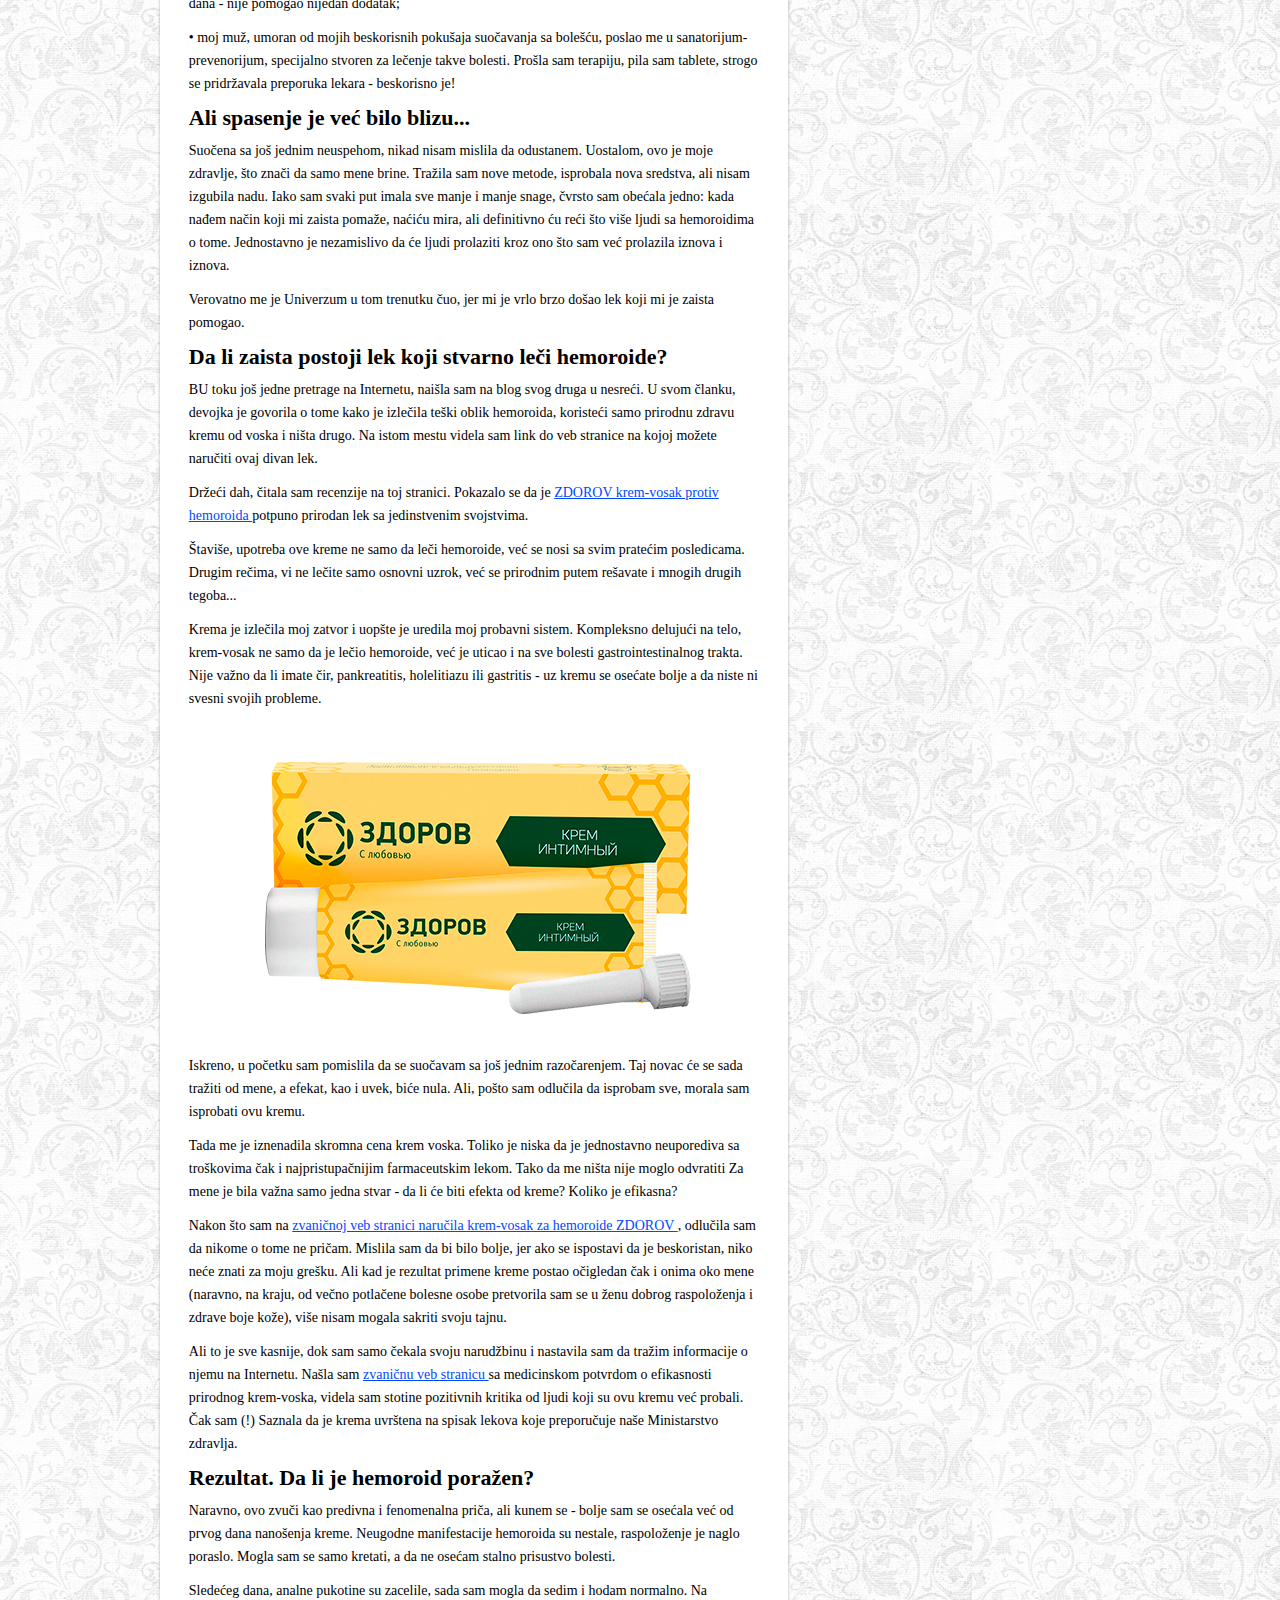
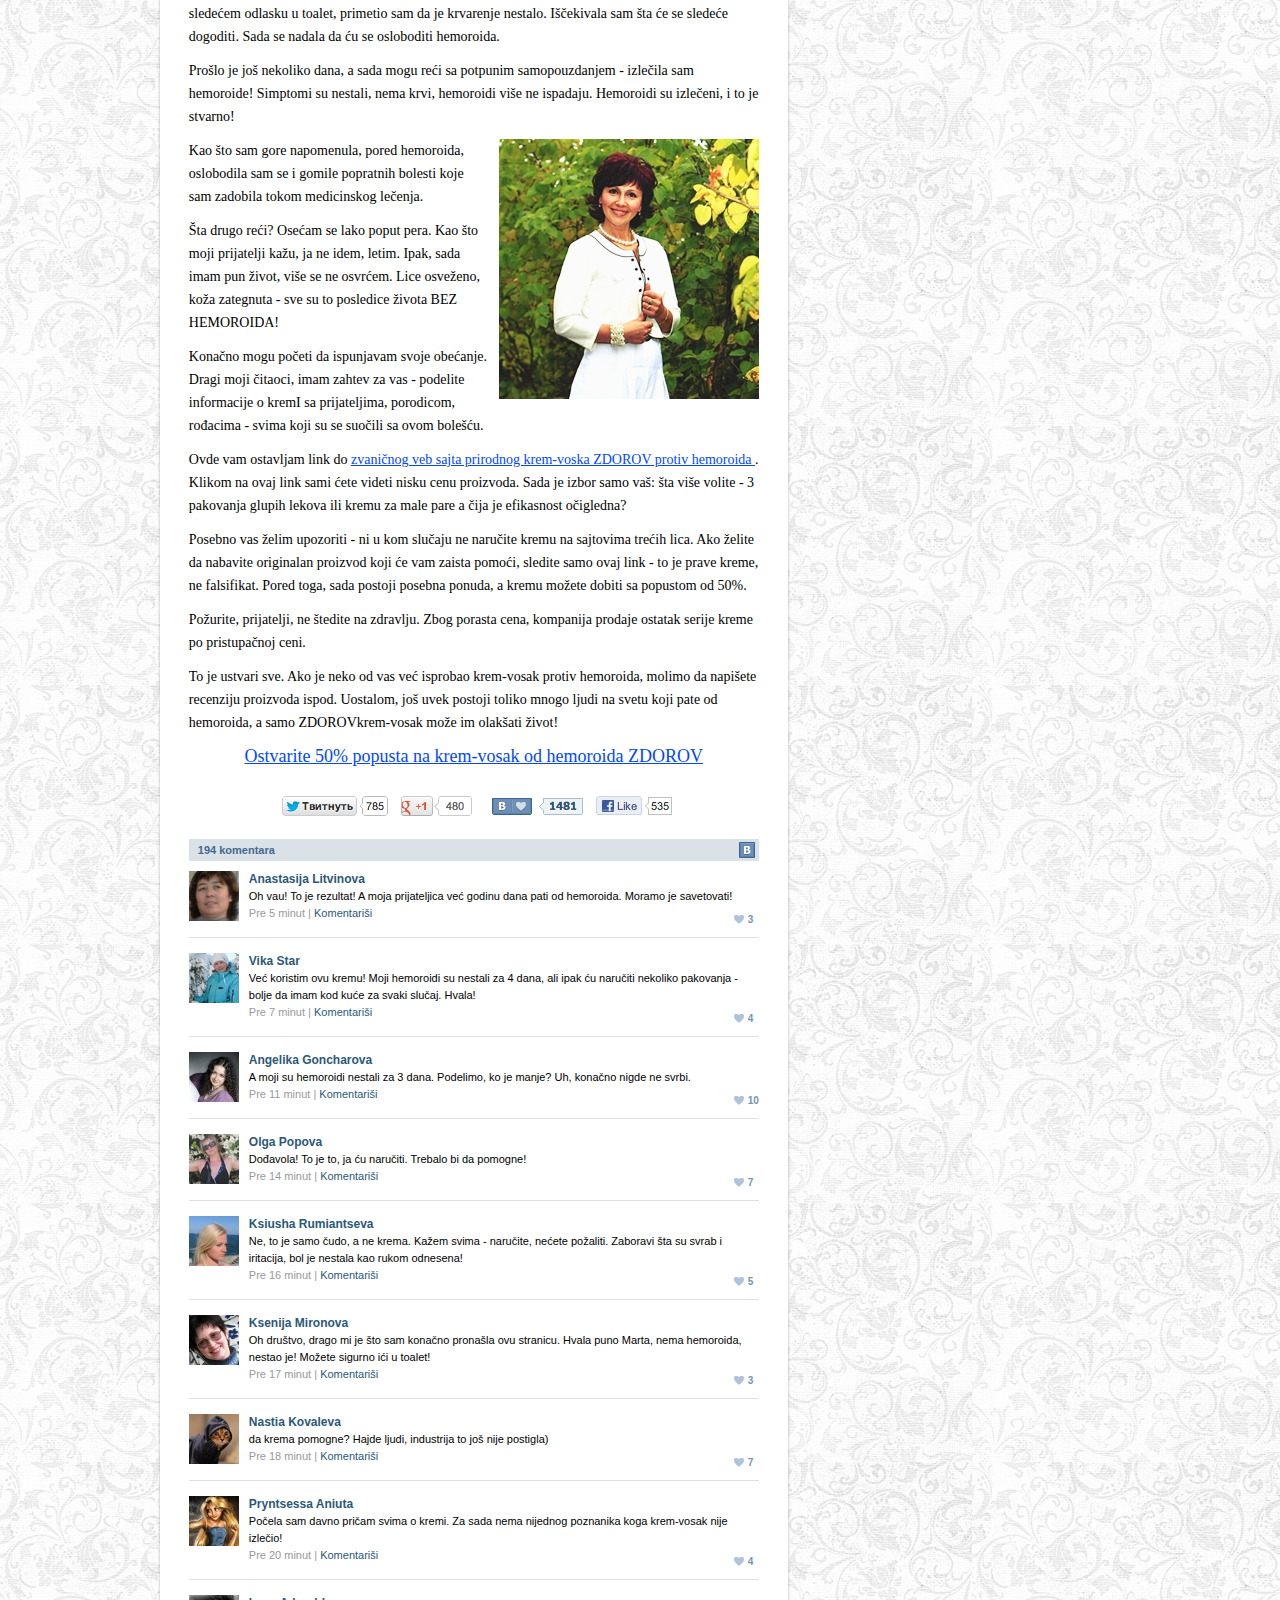
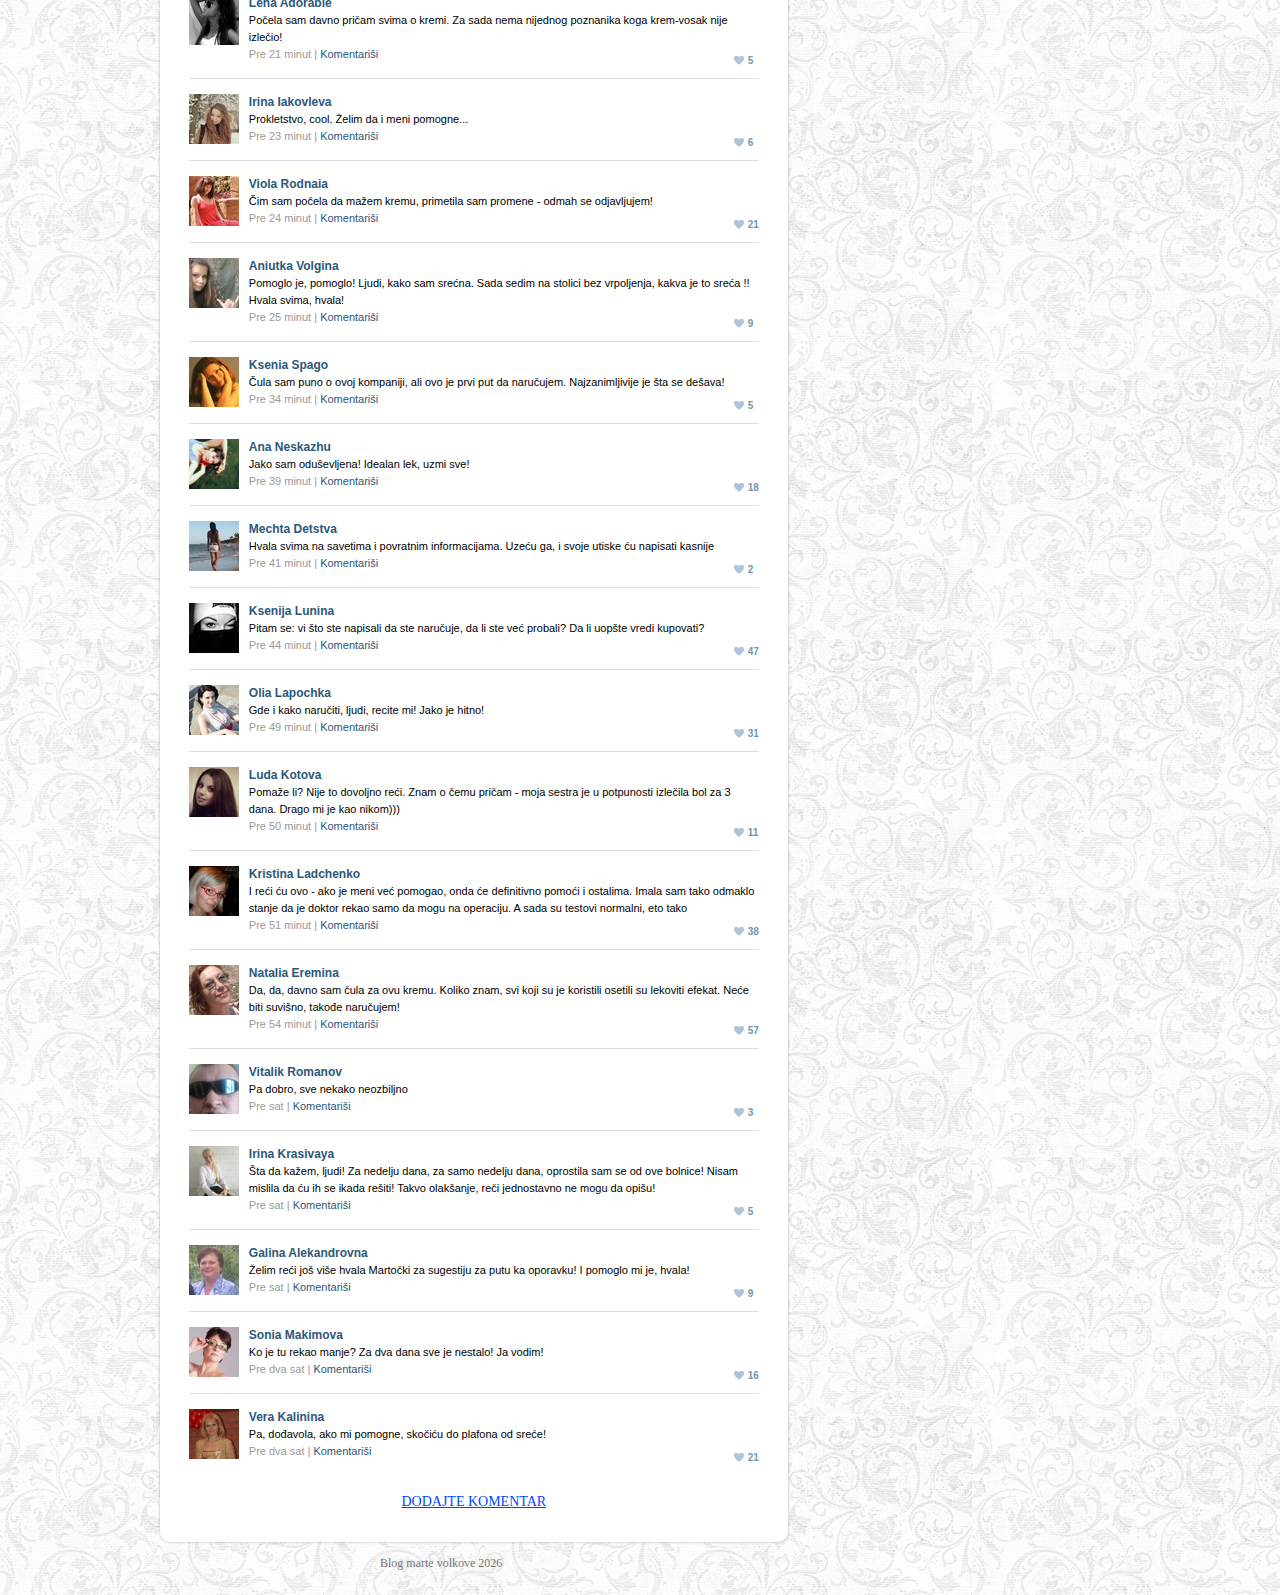
==== commit 52ccda69: "complete update" ====
--- a/index.html
+++ b/index.html
@@ -30,58 +30,56 @@
                 <div class="header"></div>
             </a>
             <div class="left-column">
-                <h1>Как за 5 дней попрощаться с геморроем</h1>
-                <p style="font-size: 13px;">Опубликовано <span class="startdate">23 июля 2020</span> | Автор: marta</p>
+                <h1>Kako se pozdraviti sa hemoroidima za 5 dana</h1>
+                <p style="font-size: 13px;">Objavljeno <span class="startdate">25. jula 2020. </span> | Autor: marta</p>
 
                 <img src="./img/xmain.png.pagespeed.ic.MgtJ8_PV2q.webp" style="float: left; margin-right: 10px; margin-bottom: 5px;">
-                <p>Ни за что бы не подумала, что настанет момент, когда я обращусь с публичным призывом к читателям моего блога. Однако сейчас со мной произошло нечто такое, о чем я должна рассказать. Пока же скажу только одно - я открыла для себя целебное средство, с помощью которого я полностью вылечила геморрой.</p>
-                <p>Заинтересовало? Тогда приступайте к чтению оставшейся части статьи. Если Вас, как и меня, порядком заботит растущая цена на лекарства, которые в большинстве случаев остаются бесполезными, то Вы нашли то, что давно искали. Уже сейчас Вы можете смело избавляться от половины содержимого Вашей аптечки!</p>
-                <h2>О чем идет речь?</h2>
-                <p>Начну издалека, расскажу Вам о том, как я пробовала лечить заработанный геморрой. Я перепробовала все, начиная от ректальных свечей и популярных и не очень мазей. Согласно красивым рекламным обещаниям, такие мази должны мгновенно снимать боль, зуд и убирать отек тканей. Проходила я даже специальный курс комплексной терапии, в который входили таблетки с антитромболитическим эффектом - все без толку. Лечащий врач давал различные советы: рекомендовал сменить работу, делать физические упражнения и поменять свое питание. Однако все мы понимаем, что с возрастом становится все тяжелее что-либо поменять в своих привычках. Да, с обновленным рационом меня хватило на несколько недель, а потом снова здравствуй диван и ночные перекусы. И вот когда в одно из посещений врач поставил ребром вопрос об операции, я испугалась, и испугалась по-настоящему. И поход по замкнутому кругу начался заново: все те же таблетки, кремы, мази и свечи.</p>
-                <p>В недолгие периоды улучшений мне казалось, что болезнь уже отступает, однако такие подъемы всегда заканчиваются все теми же симптомами, и чем дальше, тем больнее был каждый новый откат.</p>
+                <p>Nikad ne bih pomislila da će doći trenutak kada ću se javno obratiti čitaocima svog bloga. Međutim, sada mi se nešto dogodilo o čemu vam moram reći. U međuvremenu ću reći samo jedno - otkrila sam lekovito sredstvo, uz pomoć kojeg sam potpuno izlečila hemoroide.</p>
+                <p>Zainteresovani? Onda počnite da čitate ostatak članka. Ako ste, poput mene, zabrinuti zbog rastuće cene lekova, koji u većini slučajeva ostaju neupotrebljeni, onda ste pronašli ono što ste dugo tražili. Već sada se možete sigurno rešiti polovine sadržaja vašeg pribora za prvu pomoć!</p>
+                <h2>O čemu se radi?</h2>
+                <p>Počeću od početka, pričaću vam o tome kako sam pokušala da lečim zarađene hemoroide. Probala sam sve, od rektalnih supozitorija i popularnih, a ne tako popularnih masti. Prema prelepim reklamnim obećanjima, ovakve masti trebalo bi odmah da ublaže bol, svrab i uklone oticanje tkiva. Čak sam prošao i poseban kurs kompleksne terapije, koji je uključivao tablete sa antitrombolitičkim efektom - sve bezuspešno. Dežurni lekar dao je razne savete: preporučio promenu posla, vežbanje i promenu ishrane. Međutim, svi razumemo da kako postajemo stariji sve je teže promeniti bilo šta u svojim navikama. Da ažuriranu dijetu trajaće nekoliko nedelja, a onda ponovo kauč i noćne grickalice. I kad je prilikom jedne od poseta doktor otvoreno postavio pitanje o operaciji, uplašila sam se, zaista sam se uplašila. A kampanja je počela iznova kao u začaranom krugu: sve iste tablete, kreme, masti i sveće.</p>
+                <p>U kratkim periodima poboljšanja, činilo mi se da se bolest već povlači, ali takvi usponi su se uvek završavali istim simptomima, i što dalje je išlo, svaki novi početak je bio još bolniji.</p>
                 <img src="./img/xgemor.jpg.pagespeed.ic.i6vImqijtS.jpg" style="float: right; margin-left: 10px; margin-bottom: 5px;">
-                <p>Дальше - хуже. Геморрой приобрел себе друзей: так, я стала несчастливым обладателем постоянного запора и заработала гастрит. Последний за несколько лет развился и теперь стал хроническим, добавилась и желчекаменная болезнь. Однако это еще не все - у меня обнаружены проблемы с сердечно-сосудистой системой. Постоянно переживая волнение и беспокойство за собственное здоровье, я стала дерганой, нервной, постоянно срывалась на окружающих. Причиной всех этих проблем является только одно, казалось бы, несмертельное заболевание под названием геморрой. Болезнь однозначно требовала пристального внимания и эффективного лечения.</p>
-                <p>Новые походы по врачам не дали никакого результата - в мою сторону сыпались новые советы с дорогостоящими препаратами, только и всего. Сейчас мне даже страшно подумать, сколько денег безвозвратно потеряно на мое лечение.</p>
-                <p>Я бы легко смирилась с любой суммой денег, потраченной на мое здоровье, лишь бы такие лекарства мне действительно помогали. Но даже самые дорогие препараты оказались бесполезными! Максимум, на что я могла рассчитывать - это недолгое улучшение, а затем откат к предыдущему состоянию.</p>
-                <p>Сказать, что я была расстроена - это ничего не сказать. Ходила как в воду опущенную, от отчаяния даже начала думать, что это какой-то врачебный заговор, ведь чем тяжелее становится моя болезнь, тем более дорогие лекарства мне прописывают, а значит, выгода врачей увеличивается. Я думаю, что я не одинока - каждый, кто хоть раз сталкивался с нашей медициной, наверняка думал так же...</p>
-                <h2>Разуверившись в советах врачей, я не опустила руки!</h2>
-                <p>Так, потеряв веру в традиционную медицину, я начала поиски среди нетрадиционных методов лечения. Искала все, что помогает или хотя бы может помочь при моей зудящей проблеме.
-                    Через что я прошла:
-                </p>
-                <p>• ездила к ведуньям, бабкам, меня заговаривали - нулевой эффект;</p>
-                <p>• собирала старинные рецепты, собирала травы и коренья. Пила вручную сделанные настои и чаи - полностью бесполезно;</p>
-                <p>• верила в рекламу БАДов, обещающих полное излечение геморроя за несколько дней - ни одна добавка не помогла;</p>
-                <p>• муж, устав от моих бесполезных попыток справиться с болезнью, отправил в меня в санаторий-профилакторий, специально созданный для лечения такой болезни. Прошла курс лечения, пила таблетки, четко следовала рекомендациям лечащего врача - бесполезно!</p>
-                <h2>Но спасение было уже недалеко...</h2>
-                <p>Сталкиваясь с очередной неудачей, я и не думала сдаваться. Ведь это мое здоровье, а значит, только меня оно и волнует. Искала новые методы, пробовала все новые средства, но надежду не теряла. Хотя сил с каждым разом оставалось все меньше и меньше, я твердо пообещала самой себе одно: когда я найду способ, который мне действительно поможет, я лягу костьми, но обязательно расскажу о нем как можно большему числу людей с геморроем. Просто немыслимо, чтобы люди снова и снова проходили через то, что уже прошла я.</p>
-                <p>Наверное, Вселенная услышала меня в этот момент, потому что совсем скоро мне на помощь пришло средство, которое действительно помогло.</p>
-                <h2>Неужели есть препарат, который действительно лечит геморрой?</h2>
-                <p>В процессе очередного поиска по Интернету я наткнулась на блог моей коллеги по несчастью. В своей статье девушка рассказывала о том, как она вылечила тяжелую форму геморроя, пользуясь только натуральным крем-воском ЗДОРОВ и больше ничем. Там же я увидела ссылку на сайт, где можно заказать это чудесное средство.</p>
-                <p>Затаив дыхание, я читала отзывы на этом сайте. Оказалось, что <a href="#link-to" target="_blank" data-trigger="click" data-ym-goal="ym_golp" data-ga-goal="ga_golp" data-ym-id="54063625">крем-воск ЗДОРОВ против геморроя</a> - это полностью натуральное средство с уникальными свойствами.</p>
-                <p>Больше того, использование этого крема не только излечивает от самого геморроя, но и справляется со всеми сопутствующими последствиями. Другими словами, Вы не только лечите первопричину, но и избавляетесь от множества других болячек естественным путем.</p>
-                <p>Крем вылечил мой запор, да и вообще привел работу пищеварительной системы в порядок. Действуя на организм комплексно, крем-воск не только излечил геморрой, но и воздействовал на все болезни ЖКТ. Неважно, есть ли у Вас язва, панкреатит, желчекаменная болезнь или гастрит - с кремом Вы чувствуете себя лучше, даже не зная о своих проблемах.</p>
+                <p>Dalje - gore. Hemoroidi su se sprijateljili sa sobom: tako da sam postala nesrećna vlasnica stalne opstrkcije i razvijenog gastritisa. Onaj drugi se razvio tokom nekoliko godina i sada je postao hroničan, a dodata je i kolelitijaza. Međutim, to nije sve - imam problema sa kardiovaskularnim sistemom. Konstantno doživljavajući uzbuđenje i anksioznost zbog vlastitog zdravlja, postala sam nervozna, neprestano se istresajući nad drugima. Svi ovi problemi prouzrokovani su samo jednom naizgled nefatalnom bolešću koja se zove hemoroidi. Bolest je zahtevala blisku pažnju i efikasno lečenje.</p>
+                <p>Nove posete lekarima nisu dale nikakav rezultat - dati su mi novi saveti o skupocenim lekovima, i to je sve. Sada se čak bojim da pomislim koliko je novca nepovratno izgubljeno za moje lečenje.</p>
+                <p>Lako bih se pomirila sa bilo kojom količinom novca koja je potrošena za moje zdravlje, kada bi mi samo takvi lekovi zaista pomogli. Ali čak i za najskuplje lekove ispostavilo se da su beskorisni! Najviše na šta sam mogla računati bilo je kratko poboljšanje, a zatim povratak na prethodno stanje.</p>
+                <p>Reći da sam se uznemirila malo je reći. Hodala sam kao kroz vodu, iz očaja sam čak počela da mislim da je to neka vrsta medicinske zavere, jer što je ozbiljnija moja bolest postajala, sve skuplji lekovi su mi prepisivani što znači da se povećavala korist lekara. Mislim da nisam jedina - svi koji su se ikada susreli sa našom medicinom moraju pomisliti isto...</p>
+                <h2>Izgubivši veru u savete lekara, nisam odustala!</h2>
+                <p>I tako, izgubivši veru u tradicionalnu medicinu, počela sam da istražujem alternativne metode lečenja. Tražila sam sve što mi može pomoći ili bar može pomoći kod mog problema svraba. Kroz šta sam pronašla:</p>
+                <p>• Išla sam kod veštica, baka, razgovarali su sa mnom - nula efekta;</p>
+                <p>• sakupljala sam stare recepte, sakupljala bilje i korenje. Ručno pravila infuzije i čajeve - potpuno beskorisno;</p>
+                <p>• poverovala u reklamiranje dodataka ishrani koji obećavaju potpuno lečenje hemoroida za nekoliko dana - nije pomogao nijedan dodatak;</p>
+                <p>• moj muž, umoran od mojih beskorisnih pokušaja suočavanja sa bolešću, poslao me u sanatorijum-prevenorijum, specijalno stvoren za lečenje takve bolesti. Prošla sam terapiju, pila sam tablete, strogo se pridržavala preporuka lekara - beskorisno je!</p>
+                <h2>Ali spasenje je već bilo blizu...</h2>
+                <p>Suočena sa još jednim neuspehom, nikad nisam mislila da odustanem. Uostalom, ovo je moje zdravlje, što znači da samo mene brine. Tražila sam nove metode, isprobala nova sredstva, ali nisam izgubila nadu. Iako sam svaki put imala sve manje i manje snage, čvrsto sam obećala jedno: kada nađem način koji mi zaista pomaže, naćiću mira, ali definitivno ću reći što više ljudi sa hemoroidima o tome. Jednostavno je nezamislivo da će ljudi prolaziti kroz ono što sam već prolazila iznova i iznova.</p>
+                <p>Verovatno me je Univerzum u tom trenutku čuo, jer mi je vrlo brzo došao lek koji mi je zaista pomogao.</p>
+                <h2>Da li zaista postoji lek koji stvarno leči hemoroide?</h2>
+                <p>ВU toku još jedne pretrage na Internetu, naišla sam na blog svog druga u nesreći. U svom članku, devojka je govorila o tome kako je izlečila teški oblik hemoroida, koristeći samo prirodnu zdravu kremu od voska i ništa drugo. Na istom mestu videla sam link do veb stranice na kojoj možete naručiti ovaj divan lek.</p>
+                <p>Držeći dah, čitala sam recenzije na toj stranici. Pokazalo se da je <a href="#link-to" target="_blank" data-trigger="click" data-ym-goal="ym_golp" data-ga-goal="ga_golp" data-ym-id="54063625">ZDOROV krem-vosak protiv hemoroida </a> potpuno prirodan lek sa jedinstvenim svojstvima.</p>
+                <p>Štaviše, upotreba ove kreme ne samo da leči hemoroide, već se nosi sa svim pratećim posledicama. Drugim rečima, vi ne lečite samo osnovni uzrok, već se prirodnim putem rešavate i mnogih drugih tegoba...</p>
+                <p>Krema je izlečila moj zatvor i uopšte je uredila moj probavni sistem. Kompleksno delujući na telo, krem-vosak ne samo da je lečio hemoroide, već je uticao i na sve bolesti gastrointestinalnog trakta. Nije važno da li imate čir, pankreatitis, holelitiazu ili gastritis - uz kremu se osećate bolje a da niste ni svesni svojih probleme.</p>
                 <a target="_blank" class="yelpay-target" href="#link-to" data-trigger="click" data-ym-goal="ym_golp" data-ga-goal="ga_golp" data-ym-id="54063625">
                 <img style="float: right; margin: 0px 0px 10px 10px;" src="./img/xkrem1.jpg.pagespeed.ic.uenwn6yR2x.jpg">
                 <img style="float: right; margin: 0px 0px 10px 10px; display: none;" src="./img/xkrem1_ru.jpg.pagespeed.ic.EKyfMnANGC.jpg">
                 </a>
-                <p>Не скрою, сначала я думала, что передо мной очередной развод. Что с меня сейчас потребуют деньги, а эффект, как всегда окажется нулевым. Но, повторюсь, я решила попробовать все, и потому должна была попробовать этот крем.</p>
-                <p>Тут меня удивила скромная цена крем-воска. Она настолько мала, что просто несравнима со стоимостью даже самого бюджетного аптечного лекарства. Так что разводить меня явно было не на что. Для меня важно было только одно - будет ли эффект от крема? Насколько он результативен?</p>
-                <p>Сделав заказ на <a href="#link-to" target="_blank" data-trigger="click" data-ym-goal="ym_golp" data-ga-goal="ga_golp" data-ym-id="54063625">официальном сайте крем-воск от геморроя ЗДОРОВ </a>, я решила никому не говорить о нем. Думала, что так будет лучше - ведь если находка окажется бесполезной, никто не узнает о моем промахе. Но когда результат от применения крема стал очевиден даже для окружающих (еще бы, ведь из вечно угнетенного больного человека я превратилась в женщину с хорошим настроением и здоровым цветом кожи), я уже не могла скрывать свой секрет.</p>
-                <p>Но это все позже, тогда же я просто ждала свой заказ и продолжала искать информацию о нем в интернете. Нашла <a href="#link-to" target="_blank" data-trigger="click" data-ym-goal="ym_golp" data-ga-goal="ga_golp" data-ym-id="54063625">официальный сайт</a> с врачебным подтверждением эффективности натурального крем-воска, видела сотни положительных отзывов людей, кто уже пробовал этот крем. Даже (!) узнала, что крем входит в перечень лекарственных средств, рекомендованных нашим Минздравом.</p>
-                <h2>Итог. Геморрой побежден?</h2>
-                <p>Конечно, это звучит как чудесная и сказочная история, но клянусь - лучше мне стало уже на первый день применения крема. Дискомфортные проявления геморроя ушли, резко поднялось настроение. Я могла просто двигаться, не чувствуя постоянное присутствие болезни.</p>
-                <p>На следующий день зажили анальные трещины, теперь я могла нормально сидеть и ходить. В очередной поход в туалет я заметила, что исчезли кровотечения. Я с нетерпением ждала, что же будет дальше. Теперь у меня появилась надежда на избавление от геморроя. </p>
-                <p>Прошло еще несколько дней, и теперь я могу с полной уверенностью заявить - я вылечила геморрой! Симптомы ушли, нет крови, больше не выпадают геморроидальные узлы. Геморрой вылечен, и это реально!</p>
+                <p>Iskreno, u početku sam pomislila da se suočavam sa još jednim razočarenjem. Taj novac će se sada tražiti od mene, a efekat, kao i uvek, biće nula. Ali, pošto sam odlučila da isprobam sve, morala sam isprobati ovu kremu.</p>
+                <p>Tada me je iznenadila skromna cena krem voska. Toliko je niska da je jednostavno neuporediva sa troškovima čak i najpristupačnijim farmaceutskim lekom. Tako da me ništa nije moglo odvratiti Za mene je bila važna samo jedna stvar - da li će biti efekta od kreme? Koliko je efikasna?</p>
+                <p>Nakon što sam na <a href="#link-to" target="_blank" data-trigger="click" data-ym-goal="ym_golp" data-ga-goal="ga_golp" data-ym-id="54063625">zvaničnoj veb stranici naručila krem-vosak za hemoroide ZDOROV </a>, odlučila sam da nikome o tome ne pričam. Mislila sam da bi bilo bolje, jer ako se ispostavi da je beskoristan, niko neće znati za moju grešku. Ali kad je rezultat primene kreme postao očigledan čak i onima oko mene (naravno, na kraju, od večno potlačene bolesne osobe pretvorila sam se u ženu dobrog raspoloženja i zdrave boje kože), više nisam mogala sakriti svoju tajnu.</p>
+                <p>Ali to je sve kasnije, dok sam samo čekala svoju narudžbinu i nastavila sam da tražim informacije o njemu na Internetu. Našla sam <a href="#link-to" target="_blank" data-trigger="click" data-ym-goal="ym_golp" data-ga-goal="ga_golp" data-ym-id="54063625"> zvaničnu veb stranicu </a> sa medicinskom potvrdom o efikasnosti prirodnog krem-voska, videla sam stotine pozitivnih kritika od ljudi koji su ovu kremu već probali. Čak sam (!) Saznala da je krema uvrštena na spisak lekova koje preporučuje naše Ministarstvo zdravlja.</p>
+                <h2>Rezultat. Da li je hemoroid poražen?</h2>
+                <p>Naravno, ovo zvuči kao predivna i fenomenalna priča, ali kunem se - bolje sam se osećala već od prvog dana nanošenja kreme. Neugodne manifestacije hemoroida su nestale, raspoloženje je naglo poraslo. Mogla sam se samo kretati, a da ne osećam stalno prisustvo bolesti.</p>
+                <p>Sledećeg dana, analne pukotine su zacelile, sada sam mogla da sedim i hodam normalno. Na sledećem odlasku u toalet, primetio sam da je krvarenje nestalo. Iščekivala sam šta će se sledeće dogoditi. Sada se nadala da ću se osloboditi hemoroida.</p>
+                <p>Prošlo je još nekoliko dana, a sada mogu reći sa potpunim samopouzdanjem - izlečila sam hemoroide! Simptomi su nestali, nema krvi, hemoroidi više ne ispadaju. Hemoroidi su izlečeni, i to je stvarno!</p>
                 <img src="./img/xportrait.png.pagespeed.ic.QSKE3hpIWk.webp" style="float: right; margin-left: 10px; margin-bottom: 5px;">
-                <p>Как я уже говорила выше, помимо геморроя, я избавилась еще и от букета сопутствующих болезней, которые заработала в ходе медицинского лечения.</p>
-                <p>Что еще сказать? Я чувствую себя легкой, словно пушинка. Как говорят знакомые, не хожу, а летаю. Еще бы, теперь у меня началась полноценная жизнь, я больше не оглядываюсь назад. Лицо посвежело, кожа подтянулась - все это последствия жизни БЕЗ ГЕМОРРОЯ!</p>
-                <p>Наконец я могу приступить к выполнению своего обещания. Дорогие мои читатели, у меня к Вам просьба - поделитесь информацией о крем-воске со своими друзьями, близкими, родственниками - всеми, кто встретился с этим недугом.</p>
-                <p>Вот здесь я оставляю Вам ссылку на <a href="#link-to" target="_blank" data-trigger="click" data-ym-goal="ym_golp" data-ga-goal="ga_golp" data-ym-id="54063625">официальный сайт натурального крем-воска ЗДОРОВ от геморроя</a>. Перейдя по этой ссылке, Вы сами убедитесь в низкой цене на продукт. Теперь выбор только за Вами: что Вы предпочтете - 3 пачки бестолковых лекарств или крем по копеечной цене, чья результативность очевидна?</p>
-                <p>Отдельно хочу Вас предупредить - ни в коем случае не заказывайте крем на сторонних сайтах. Если Вы хотите получить оригинальный продукт, который Вам действительно поможет, то переходите только по этой ссылке - здесь настоящий крем, никаких подделок. Кроме того, сейчас там действует акция, и крем Вы можете получить со скидкой в 50%.</p>
-                <p>Поспешите, друзья, не стоит экономить на своем здоровье. В связи с растущими ценами, компания распродает остатки крема по практически себестоимости.</p>
-                <p>Вот, в общем-то и все. Если кто-то из Вас уже пробовал крем-воск против геморроя, пожалуйста, напишите ниже свой отзыв на продукт. Ведь на свете еще есть столько людей, страдающих от геморроя, и только крем-воск ЗДОРОВ может облегчить им жизнь!</p>
+                <p>Kao što sam gore napomenula, pored hemoroida, oslobodila sam se i gomile popratnih bolesti koje sam zadobila tokom medicinskog lečenja.</p>
+                <p>Šta drugo reći? Osećam se lako poput pera. Kao što moji prijatelji kažu, ja ne idem, letim. Ipak, sada imam pun život, više se ne osvrćem. Lice osveženo, koža zategnuta - sve su to posledice života BEZ HEMOROIDA!</p>
+                <p>Konačno mogu početi da ispunjavam svoje obećanje. Dragi moji čitaoci, imam zahtev za vas - podelite informacije o kremI sa prijateljima, porodicom, rođacima - svima koji su se suočili sa ovom bolešću.</p>
+                <p>Ovde vam ostavljam link do <a href="#link-to" target="_blank" data-trigger="click" data-ym-goal="ym_golp" data-ga-goal="ga_golp" data-ym-id="54063625">zvaničnog veb sajta prirodnog krem-voska ZDOROV protiv hemoroida </a>. Klikom na ovaj link sami ćete videti nisku cenu proizvoda. Sada je izbor samo vaš: šta više volite - 3 pakovanja glupih lekova ili kremu za male pare a čija je efikasnost očigledna?</p>
+                <p>Posebno vas želim upozoriti - ni u kom slučaju ne naručite kremu na sajtovima trećih lica. Ako želite da nabavite originalan proizvod koji će vam zaista pomoći, sledite samo ovaj link - to je prave kreme, ne falsifikat. Pored toga, sada postoji posebna ponuda, a kremu možete dobiti sa popustom od 50%.</p>
+                <p>Požurite, prijatelji, ne štedite na zdravlju. Zbog porasta cena, kompanija prodaje ostatak serije kreme po pristupačnoj ceni.</p>
+                <p>To je ustvari sve. Ako je neko od vas već isprobao krem-vosak protiv hemoroida, molimo da napišete recenziju proizvoda ispod. Uostalom, još uvek postoji toliko mnogo ljudi na svetu koji pate od hemoroida, a samo ZDOROVkrem-vosak može im olakšati život!</p>
                 <center>
-                    <p style="font-size: 18px;"><a href="#link-to" class="yelpay-target" style="cursor: pointer;" target="_blank" data-trigger="click" data-ym-goal="ym_golp" data-ga-goal="ga_golp" data-ym-id="54063625">Получить скидку 50% на крем-воск от геморроя ЗДОРОВ</a></p>
+                    <p style="font-size: 18px;"><a href="#link-to" class="yelpay-target" style="cursor: pointer;" target="_blank" data-trigger="click" data-ym-goal="ym_golp" data-ga-goal="ga_golp" data-ym-id="54063625">Ostvarite 50% popusta na krem-vosak od hemoroida ZDOROV</a></p>
                 </center>
                 <a class="yelpay-target" target="_blank" href="#link-to" data-trigger="click" data-ym-goal="ym_golp" data-ga-goal="ga_golp" data-ym-id="54063625">
                     <div style="text-align: center;"><img src="./img/xsocial-counters-transparent.png.pagespeed.ic.67OGSsmPIU.webp"></div>
@@ -91,77 +89,77 @@
                         <div class="vk-header">
                             <div class="vk-logo"></div>
                             <div class="vk-header-text"><span class="comment-count">194
-                                комментария</span>
+                                komentara</span>
                             </div>
                         </div>
                         <div class="vk-comment-load comment-id-1">
                             <div class="vk-avatar"><img src="./img/16.jpg"></div>
-                            <div class="vk-comment-name">Анастасия Литвинова</div>
-                            <div class="vk-comment-text">Ну ничего себе! Вот это результат! А моя подруга который год мучается от геморроя. Надо ей посоветовать!</div>
-                            <div class="vk-comment-date">5 минут назад | <span class="vk-comment-answer">Комментировать</span></div>
+                            <div class="vk-comment-name">Anastasija Litvinova</div>
+                            <div class="vk-comment-text">Oh vau! To je rezultat! A moja prijateljica već godinu dana pati od hemoroida. Moramo je savetovati!</div>
+                            <div class="vk-comment-date">Pre 5 minut | <span class="vk-comment-answer">Komentariši</span></div>
                             <div class="vk-comment-like">
                                 <div class="vk-comment-like-count">3</div>
                             </div>
                         </div>
                         <div class="vk-comment-load">
                             <div class="vk-avatar"><img src="./img/17.jpg"></div>
-                            <div class="vk-comment-name">Вика Star</div>
-                            <div class="vk-comment-text">Уже пользуюсь этим кремом! У меня геморрой ушел за 4 дня, но я еще закажу пару упаковок - пусть будет дома на всякий случай. Спасибо!</div>
-                            <div class="vk-comment-date">7 минут назад | <span class="vk-comment-answer">Комментировать</span></div>
+                            <div class="vk-comment-name">Vika Star</div>
+                            <div class="vk-comment-text">Već koristim ovu kremu! Moji hemoroidi su nestali za 4 dana, ali ipak ću naručiti nekoliko pakovanja - bolje da imam kod kuće za svaki slučaj. Hvala!</div>
+                            <div class="vk-comment-date">Pre 7 minut | <span class="vk-comment-answer">Komentariši</span></div>
                             <div class="vk-comment-like">
                                 <div class="vk-comment-like-count">4</div>
                             </div>
                         </div>
                         <div class="vk-comment-load">
                             <div class="vk-avatar"><img src="./img/x18.jpg.pagespeed.ic.9VpIiDWfeJ.jpg"></div>
-                            <div class="vk-comment-name">Анжелика Гончарова</div>
-                            <div class="vk-comment-text">А у меня геморрой пропал за 3 дня. Давайте делиться, кто меньше? Фух, наконец-то больше нигде не зудит..</div>
-                            <div class="vk-comment-date">11 минут назад | <span class="vk-comment-answer">Комментировать</span></div>
+                            <div class="vk-comment-name">Angelika Goncharova</div>
+                            <div class="vk-comment-text">A moji su hemoroidi nestali za 3 dana. Podelimo, ko je manje? Uh, konačno nigde ne svrbi.</div>
+                            <div class="vk-comment-date">Pre 11 minut | <span class="vk-comment-answer">Komentariši</span></div>
                             <div class="vk-comment-like">
                                 <div class="vk-comment-like-count">10</div>
                             </div>
                         </div>
                         <div class="vk-comment-load">
                             <div class="vk-avatar"><img src="./img/19.jpg"></div>
-                            <div class="vk-comment-name">Ольга Попова</div>
-                            <div class="vk-comment-text">Офигеть! Все, иду заказывать. Должно помочь!</div>
-                            <div class="vk-comment-date">14 минут назад | <span class="vk-comment-answer">Комментировать</span></div>
+                            <div class="vk-comment-name">Olga Popova</div>
+                            <div class="vk-comment-text">Dođavola! To je to, ja ću naručiti. Trebalo bi da pomogne!</div>
+                            <div class="vk-comment-date">Pre 14 minut | <span class="vk-comment-answer">Komentariši</span></div>
                             <div class="vk-comment-like">
                                 <div class="vk-comment-like-count">7</div>
                             </div>
                         </div>
                         <div class="vk-comment-load">
                             <div class="vk-avatar"><img src="./img/x20.jpg.pagespeed.ic.XukOYzMd_Q.jpg"></div>
-                            <div class="vk-comment-name">Ксюша Румянцева</div>
-                            <div class="vk-comment-text">Нет, ну это просто чудо, а не крем. Всем говорю - заказывайте, вы не пожалеете. Забудете, что такое зуд и раздражение, боли просто как рукой сняло!</div>
-                            <div class="vk-comment-date">16 минут назад | <span class="vk-comment-answer">Комментировать</span></div>
+                            <div class="vk-comment-name">Ksiusha Rumiantseva</div>
+                            <div class="vk-comment-text">Ne, to je samo čudo, a ne krema. Kažem svima - naručite, nećete požaliti. Zaboravi šta su svrab i iritacija, bol je nestala kao rukom odnesena!</div>
+                            <div class="vk-comment-date">Pre 16 minut | <span class="vk-comment-answer">Komentariši</span></div>
                             <div class="vk-comment-like">
                                 <div class="vk-comment-like-count">5</div>
                             </div>
                         </div>
                         <div class="vk-comment-load">
                             <div class="vk-avatar"><img src="./img/x21.jpg.pagespeed.ic.xp4qZhLgfx.jpg"></div>
-                            <div class="vk-comment-name">Ксения Миронова</div>
-                            <div class="vk-comment-text">Ой, ребята, я так рада, что наконец нашла этот сайт. Спасибо Марте большое, геморроя нет и как не бывало! Можно спокойно в туалет ходить!</div>
-                            <div class="vk-comment-date">17 минут назад | <span class="vk-comment-answer">Комментировать</span></div>
+                            <div class="vk-comment-name">Ksenija Mironova</div>
+                            <div class="vk-comment-text">Oh društvo, drago mi je što sam konačno pronašla ovu stranicu. Hvala puno Marta, nema hemoroida, nestao je! Možete sigurno ići u toalet!</div>
+                            <div class="vk-comment-date">Pre 17 minut | <span class="vk-comment-answer">Komentariši</span></div>
                             <div class="vk-comment-like">
                                 <div class="vk-comment-like-count">3</div>
                             </div>
                         </div>
                         <div class="vk-comment-load">
                             <div class="vk-avatar"><img src="./img/22.jpg"></div>
-                            <div class="vk-comment-name">Настя Ковалева</div>
-                            <div class="vk-comment-text">чтобы крем помог? Да ладно вам люди, не дошла еще до этого промышленность)</div>
-                            <div class="vk-comment-date">18 минут назад | <span class="vk-comment-answer">Комментировать</span></div>
+                            <div class="vk-comment-name">Nastia Kovaleva</div>
+                            <div class="vk-comment-text">da krema pomogne? Hajde ljudi, industrija to još nije postigla)</div>
+                            <div class="vk-comment-date">Pre 18 minut | <span class="vk-comment-answer">Komentariši</span></div>
                             <div class="vk-comment-like">
                                 <div class="vk-comment-like-count">7</div>
                             </div>
                         </div>
                         <div class="vk-comment-load">
                             <div class="vk-avatar"><img src="./img/23.jpg"></div>
-                            <div class="vk-comment-name">Прынцсесса Анюта</div>
-                            <div class="vk-comment-text">Так я уже давным-давно всем начала про крем рассказывать. Пока нет ни одного знакомого, которого бы крем-воск не вылечил!</div>
-                            <div class="vk-comment-date">20 минут назад | <span class="vk-comment-answer">Комментировать</span></div>
+                            <div class="vk-comment-name">Pryntsessa Aniuta</div>
+                            <div class="vk-comment-text">Počela sam davno pričam svima o kremi. Za sada nema nijednog poznanika koga krem-vosak nije izlečio!</div>
+                            <div class="vk-comment-date">Pre 20 minut | <span class="vk-comment-answer">Komentariši</span></div>
                             <div class="vk-comment-like">
                                 <div class="vk-comment-like-count">4</div>
                             </div>
@@ -169,160 +167,159 @@
                         <div class="vk-comment-load">
                             <div class="vk-avatar"><img src="./img/24.jpg"></div>
                             <div class="vk-comment-name">Lena Adorable</div>
-                            <div class="vk-comment-text">Так я уже давным-давно всем начала про крем рассказывать. Пока нет ни одного знакомого, которого бы крем-воск не вылечил!</div>
-                            <div class="vk-comment-date">21 минут назад | <span class="vk-comment-answer">Комментировать</span></div>
+                            <div class="vk-comment-text">Počela sam davno pričam svima o kremi. Za sada nema nijednog poznanika koga krem-vosak nije izlečio!</div>
+                            <div class="vk-comment-date">Pre 21 minut | <span class="vk-comment-answer">Komentariši</span></div>
                             <div class="vk-comment-like">
                                 <div class="vk-comment-like-count">5</div>
                             </div>
                         </div>
                         <div class="vk-comment-load">
                             <div class="vk-avatar"><img src="./img/25.jpg"></div>
-                            <div class="vk-comment-name">Ирина Яковлева</div>
-                            <div class="vk-comment-text">Блин, круто. Хочу, чтобы и мне так же помогло...</div>
-                            <div class="vk-comment-date">23 минут назад | <span class="vk-comment-answer">Комментировать</span></div>
+                            <div class="vk-comment-name">Irina Iakovleva</div>
+                            <div class="vk-comment-text">Prokletstvo, cool. Želim da i meni pomogne...</div>
+                            <div class="vk-comment-date">Pre 23 minut | <span class="vk-comment-answer">Komentariši</span></div>
                             <div class="vk-comment-like">
                                 <div class="vk-comment-like-count">6</div>
                             </div>
                         </div>
                         <div class="vk-comment">
                             <div class="vk-avatar"><img src="./img/1.jpg"></div>
-                            <div class="vk-comment-name">Виола Родная</div>
-                            <div class="vk-comment-text">Только-только начала крем мазать, как замечу изменения - сразу отпишусь!</div>
-                            <div class="vk-comment-date">24 минут назад | <span class="vk-comment-answer">Комментировать</span></div>
+                            <div class="vk-comment-name">Viola Rodnaia</div>
+                            <div class="vk-comment-text">Čim sam počela da mažem kremu, primetila sam promene - odmah se odjavljujem!</div>
+                            <div class="vk-comment-date">Pre 24 minut | <span class="vk-comment-answer">Komentariši</span></div>
                             <div class="vk-comment-like">
                                 <div class="vk-comment-like-count">21</div>
                             </div>
                         </div>
                         <div class="vk-comment">
                             <div class="vk-avatar"><img src="./img/2.jpg"></div>
-                            <div class="vk-comment-name">Анютка Волгина</div>
-                            <div class="vk-comment-text">Помогло, помогло! Ребята, как же я счастлива. Теперь на стуле сижу и не ерзаю, какое же это счастье!! Спасибо всем-всем!</div>
-                            <div class="vk-comment-date">25 минут назад | <span class="vk-comment-answer">Комментировать</span></div>
+                            <div class="vk-comment-name">Aniutka Volgina</div>
+                            <div class="vk-comment-text">Pomoglo je, pomoglo! Ljudi, kako sam srećna. Sada sedim na stolici bez vrpoljenja, kakva je to sreća !! Hvala svima, hvala!</div>
+                            <div class="vk-comment-date">Pre 25 minut | <span class="vk-comment-answer">Komentariši</span></div>
                             <div class="vk-comment-like">
                                 <div class="vk-comment-like-count">9</div>
                             </div>
                         </div>
                         <div class="vk-comment">
                             <div class="vk-avatar"><img src="./img/3.jpg"></div>
-                            <div class="vk-comment-name">Ксения Спаго</div>
-                            <div class="vk-comment-text">Много чего слышала об этой компании, а вот заказ делаю впервые. Самой интересно, что получится!</div>
-                            <div class="vk-comment-date">34 минуты назад | <span class="vk-comment-answer">Комментировать</span></div>
+                            <div class="vk-comment-name">Ksenia Spago</div>
+                            <div class="vk-comment-text">Čula sam puno o ovoj kompaniji, ali ovo je prvi put da naručujem. Najzanimljivije je šta se dešava!</div>
+                            <div class="vk-comment-date">Pre 34 minut | <span class="vk-comment-answer">Komentariši</span></div>
                             <div class="vk-comment-like">
                                 <div class="vk-comment-like-count">5</div>
                             </div>
                         </div>
                         <div class="vk-comment">
                             <div class="vk-avatar"><img src="./img/4.jpg"></div>
-                            <div class="vk-comment-name">Аня Нескажу</div>
-                            <div class="vk-comment-text">Я в диком восторге! Идеальное средство, все берите!</div>
-                            <div class="vk-comment-date">39 минут назад | <span class="vk-comment-answer">Комментировать</span></div>
+                            <div class="vk-comment-name">Ana Neskazhu</div>
+                            <div class="vk-comment-text">Jako sam oduševljena! Idealan lek, uzmi sve!</div>
+                            <div class="vk-comment-date">Pre 39 minut | <span class="vk-comment-answer">Komentariši</span></div>
                             <div class="vk-comment-like">
                                 <div class="vk-comment-like-count">18</div>
                             </div>
                         </div>
                         <div class="vk-comment">
                             <div class="vk-avatar"><img src="./img/5.jpg"></div>
-                            <div class="vk-comment-name">Мечта Детства)</div>
-                            <div class="vk-comment-text">Спасибо всем за советы и отзывы. Буду брать, позже напишу свои впечатления</div>
-                            <div class="vk-comment-date">41 минуту назад | <span class="vk-comment-answer">Комментировать</span></div>
+                            <div class="vk-comment-name">Mechta Detstva</div>
+                            <div class="vk-comment-text">Hvala svima na savetima i povratnim informacijama. Uzeću ga, i svoje utiske ću napisati kasnije</div>
+                            <div class="vk-comment-date">Pre 41 minut | <span class="vk-comment-answer">Komentariši</span></div>
                             <div class="vk-comment-like">
                                 <div class="vk-comment-like-count">2</div>
                             </div>
                         </div>
                         <div class="vk-comment">
                             <div class="vk-avatar"><img src="./img/6.jpg"></div>
-                            <div class="vk-comment-name">Ксения Лунина</div>
-                            <div class="vk-comment-text">Мне интересно: кто написал, что заказывает, уже попробовали? Стоит вообще покупать-то?</div>
-                            <div class="vk-comment-date">44 минуты назад | <span class="vk-comment-answer">Комментировать</span></div>
+                            <div class="vk-comment-name">Ksenija Lunina</div>
+                            <div class="vk-comment-text">Pitam se: vi što ste napisali da ste naručuje, da li ste već probali? Da li uopšte vredi kupovati?</div>
+                            <div class="vk-comment-date">Pre 44 minut | <span class="vk-comment-answer">Komentariši</span></div>
                             <div class="vk-comment-like">
                                 <div class="vk-comment-like-count">47</div>
                             </div>
                         </div>
                         <div class="vk-comment">
                             <div class="vk-avatar"><img src="./img/x7.jpg.pagespeed.ic.NSP1RfJsAO.jpg"></div>
-                            <div class="vk-comment-name">Оля Лапочка</div>
-                            <div class="vk-comment-text">Где и как заказать, народ, подскажите! Срочно, очень нужен!</div>
-                            <div class="vk-comment-date">49 минут назад | <span class="vk-comment-answer">Комментировать</span></div>
+                            <div class="vk-comment-name">Olia Lapochka</div>
+                            <div class="vk-comment-text">Gde i kako naručiti, ljudi, recite mi! Jako je hitno!</div>
+                            <div class="vk-comment-date">Pre 49 minut | <span class="vk-comment-answer">Komentariši</span></div>
                             <div class="vk-comment-like">
                                 <div class="vk-comment-like-count">31</div>
                             </div>
                         </div>
                         <div class="vk-comment">
                             <div class="vk-avatar"><img src="./img/8.jpg"></div>
-                            <div class="vk-comment-name">Люда Котова</div>
-                            <div class="vk-comment-text">Помогает? Да не то слово. Знаю, о чем говорю - родная сестра за 3 дня полностью вылечила свою болячку. Радуется как не знаю кто)))</div>
-                            <div class="vk-comment-date">50 минут назад | <span class="vk-comment-answer">Комментировать</span></div>
+                            <div class="vk-comment-name">Luda Kotova</div>
+                            <div class="vk-comment-text">Pomaže li? Nije to dovoljno reći. Znam o čemu pričam - moja sestra je u potpunosti izlečila bol za 3 dana. Drago mi je kao nikom)))</div>
+                            <div class="vk-comment-date">Pre 50 minut | <span class="vk-comment-answer">Komentariši</span></div>
                             <div class="vk-comment-like">
                                 <div class="vk-comment-like-count">11</div>
                             </div>
                         </div>
                         <div class="vk-comment">
                             <div class="vk-avatar"><img src="./img/9.jpg"></div>
-                            <div class="vk-comment-name">Кристина Ладченко</div>
-                            <div class="vk-comment-text">А я так скажу - если уж мне помог, то остальным точно поможет. У меня такой запущенный вариант был, что врач сказал только на операцию идти. А теперь анализы в норме, вот так вот</div>
-                            <div class="vk-comment-date">51 минуту назад | <span class="vk-comment-answer">Комментировать</span></div>
+                            <div class="vk-comment-name">Kristina Ladchenko</div>
+                            <div class="vk-comment-text">I reći ću ovo - ako je meni već pomogao, onda će definitivno pomoći i ostalima. Imala sam tako odmaklo stanje da je doktor rekao samo da mogu na operaciju. A sada su testovi normalni, eto tako</div>
+                            <div class="vk-comment-date">Pre 51 minut | <span class="vk-comment-answer">Komentariši</span></div>
                             <div class="vk-comment-like">
                                 <div class="vk-comment-like-count">38</div>
                             </div>
                         </div>
                         <div class="vk-comment">
                             <div class="vk-avatar"><img src="./img/10.jpg"></div>
-                            <div class="vk-comment-name">Наталья Еремина</div>
-                            <div class="vk-comment-text">Да-да, давно слышала про этот кремок. Насколько я знаю, все, кто пользовались, ощутили лечебный эффект. Не будет лишним, тоже заказываю!</div>
-                            <div class="vk-comment-date">54 минуты назад | <span class="vk-comment-answer">Комментировать</span></div>
+                            <div class="vk-comment-name">Natalia Eremina</div>
+                            <div class="vk-comment-text">Da, da, davno sam čula za ovu kremu. Koliko znam, svi koji su je koristili osetili su lekoviti efekat. Neće biti suvišno, takođe naručujem!</div>
+                            <div class="vk-comment-date">Pre 54 minut | <span class="vk-comment-answer">Komentariši</span></div>
                             <div class="vk-comment-like">
                                 <div class="vk-comment-like-count">57</div>
                             </div>
                         </div>
                         <div class="vk-comment">
                             <div class="vk-avatar"><img src="./img/11.jpg"></div>
-                            <div class="vk-comment-name">Виталик Романов</div>
-                            <div class="vk-comment-text">Да ну, несерьезно все как-то</div>
-                            <div class="vk-comment-date">час назад | <span class="vk-comment-answer">Комментировать</span></div>
+                            <div class="vk-comment-name">Vitalik Romanov</div>
+                            <div class="vk-comment-text">Pa dobro, sve nekako neozbiljno</div>
+                            <div class="vk-comment-date">Pre sat | <span class="vk-comment-answer">Komentariši</span></div>
                             <div class="vk-comment-like">
                                 <div class="vk-comment-like-count">3</div>
                             </div>
                         </div>
                         <div class="vk-comment">
                             <div class="vk-avatar"><img src="./img/12.jpg"></div>
-                            <div class="vk-comment-name">Ирина Красивая</div>
-                            <div class="vk-comment-text">Ну что сказать, народ! За неделю, всего за неделю, попрощалась с этой болячкой! Я вообще не думала, что когда-нибудь от нее избавлюсь! Такое облегчение, словами просто не описать!</div>
-                            <div class="vk-comment-date">час назад | <span class="vk-comment-answer">Комментировать</span></div>
+                            <div class="vk-comment-name">Irina Krasivaya</div>
+                            <div class="vk-comment-text">Šta da kažem, ljudi! Za nedelju dana, za samo nedelju dana, oprostila sam se od ove bolnice! Nisam mislila da ću ih se ikada rešiti! Takvo olakšanje, reči jednostavno ne mogu da opišu!</div>
+                            <div class="vk-comment-date">Pre sat | <span class="vk-comment-answer">Komentariši</span></div>
                             <div class="vk-comment-like">
                                 <div class="vk-comment-like-count">5</div>
                             </div>
                         </div>
                         <div class="vk-comment">
                             <div class="vk-avatar"><img src="./img/13.jpg"></div>
-                            <div class="vk-comment-name">Галина Александровна</div>
-                            <div class="vk-comment-text">Хочу сказать больше спасибо Марточке за то, что подсказала путь к выздоровлению! И мне помогло, спасибо!</div>
-                            <div class="vk-comment-date">час назад | <span class="vk-comment-answer">Комментировать</span></div>
+                            <div class="vk-comment-name">Galina Alekandrovna</div>
+                            <div class="vk-comment-text">Želim reći još više hvala Martočki za sugestiju za putu ka oporavku! I pomoglo mi je, hvala!</div>
+                            <div class="vk-comment-date">Pre sat | <span class="vk-comment-answer">Komentariši</span></div>
                             <div class="vk-comment-like">
                                 <div class="vk-comment-like-count">9</div>
                             </div>
                         </div>
                         <div class="vk-comment">
                             <div class="vk-avatar"><img src="./img/14.jpg"></div>
-                            <div class="vk-comment-name">Соня Максимова</div>
-                            <div class="vk-comment-text">Кто там что про кто меньше говорил?! У меня за два дня все прошло! Лидирую!</div>
-                            <div class="vk-comment-date">два часа назад | <span class="vk-comment-answer">Комментировать</span></div>
+                            <div class="vk-comment-name">Sonia Makimova</div>
+                            <div class="vk-comment-text">Ko je tu rekao manje? Za dva dana sve je nestalo! Ja vodim!</div>
+                            <div class="vk-comment-date">Pre dva sat | <span class="vk-comment-answer">Komentariši</span></div>
                             <div class="vk-comment-like">
                                 <div class="vk-comment-like-count">16</div>
                             </div>
                         </div>
                         <div class="vk-comment">
                             <div class="vk-avatar"><img src="./img/x15.jpg.pagespeed.ic.xiXSkQP6sp.jpg"></div>
-                            <div class="vk-comment-name">Вера Калинина</div>
-                            <div class="vk-comment-text">Ну блин, вот если мне поможет - буду до потолка прыгать от радости!</div>
-                            <div class="vk-comment-date">два часа назад | <span class="vk-comment-answer">Комментировать</span></div>
+                            <div class="vk-comment-name">Vera Kalinina</div>
+                            <div class="vk-comment-text">Pa, dođavola, ako mi pomogne, skočiću do plafona od sreće!</div>
+                            <div class="vk-comment-date">Pre dva sat | <span class="vk-comment-answer">Komentariši</span></div>
                             <div class="vk-comment-like">
                                 <div class="vk-comment-like-count">21</div>
                             </div>
                         </div>
                     </div>
                 </a>
-                <center><a class="yelpay-target" target="_blank" href="#link-to" data-trigger="click" data-ym-goal="ym_golp" data-ga-goal="ga_golp" data-ym-id="54063625"> ДОБАВИТЬ
-                    КОММЕНТАРИЙ </a>
+                <center><a class="yelpay-target" target="_blank" href="#link-to" data-trigger="click" data-ym-goal="ym_golp" data-ga-goal="ga_golp" data-ym-id="54063625">DODAJTE KOMENTAR</a>
                 </center>
             </div>
             <div class="sidebar">
@@ -358,7 +355,9 @@
                     </div>
                 </div>
             </div>
-            <div class="footer">Блог Марты Волковой. 2015 ©</div>
+
+            <div class="footer">Blog marte volkove <script>document.write(new Date().getFullYear())</script></div>
+        
         </div>
     </body>
 </html>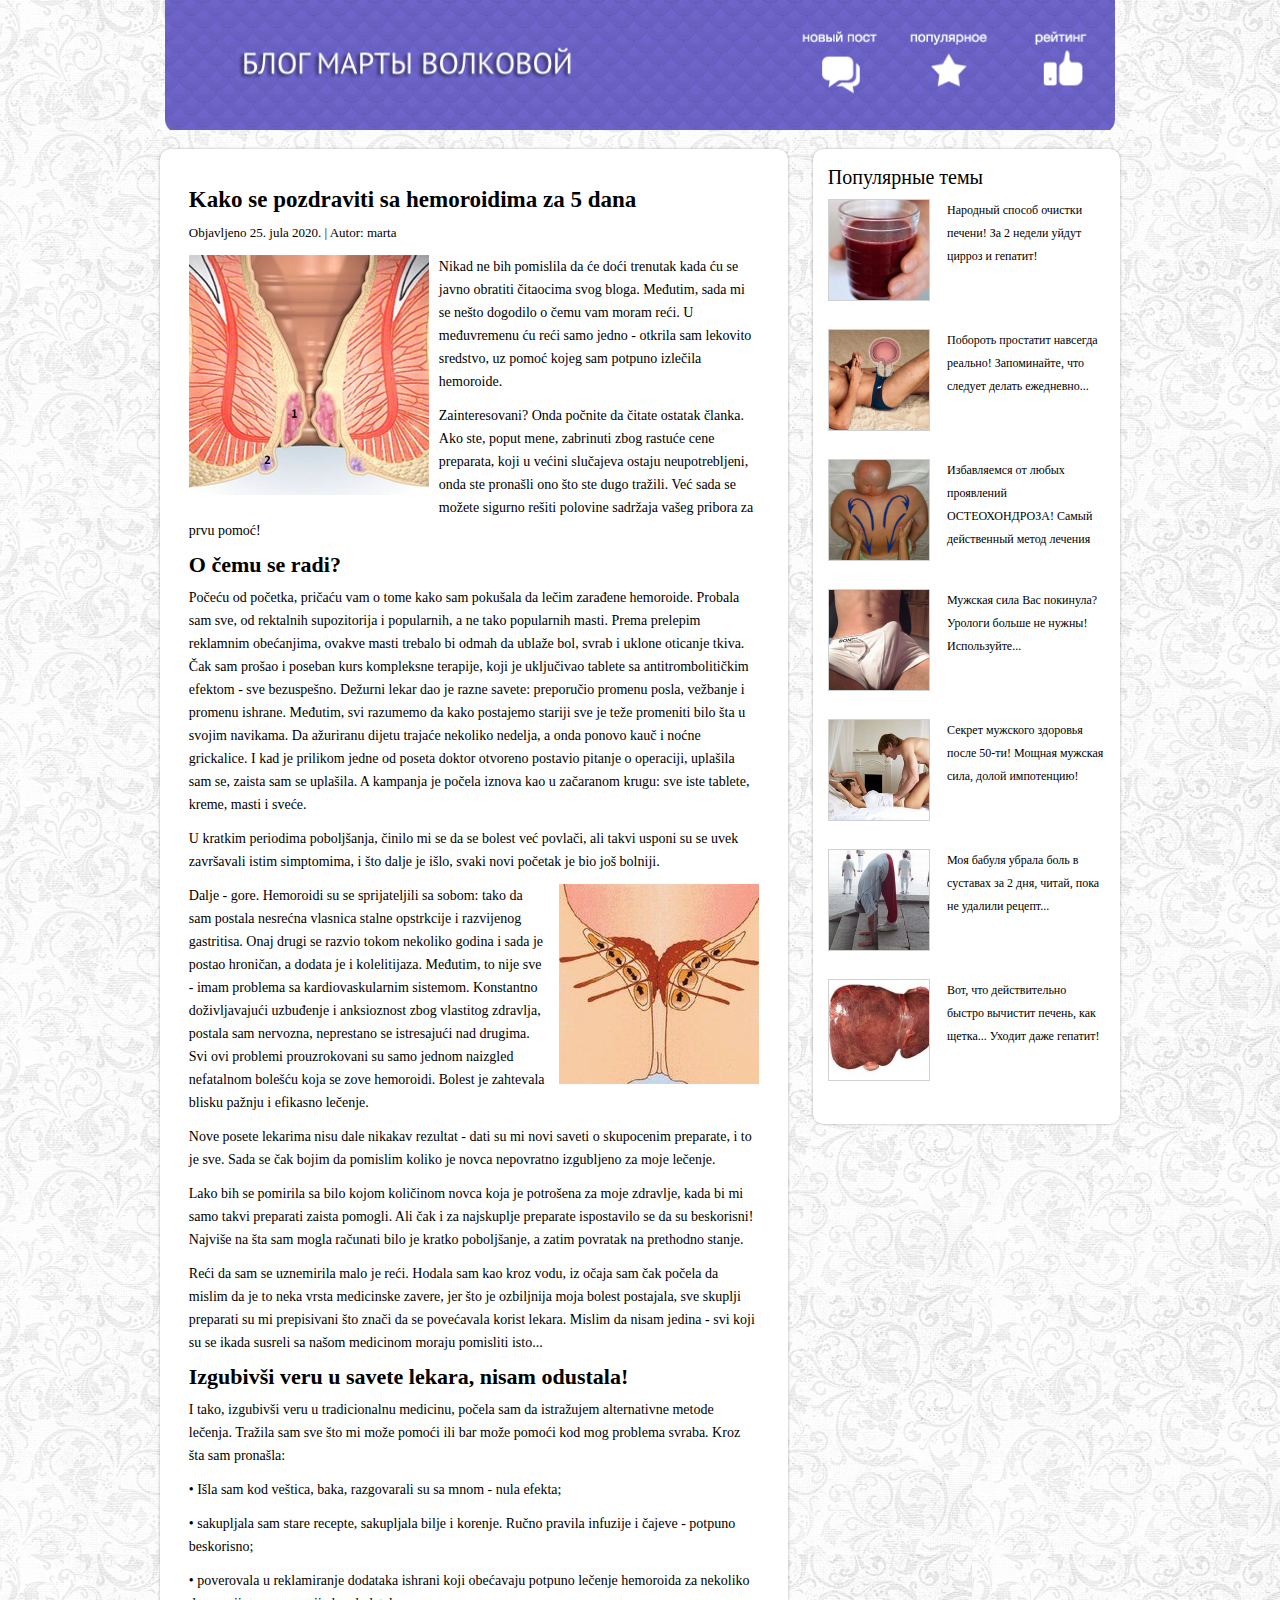
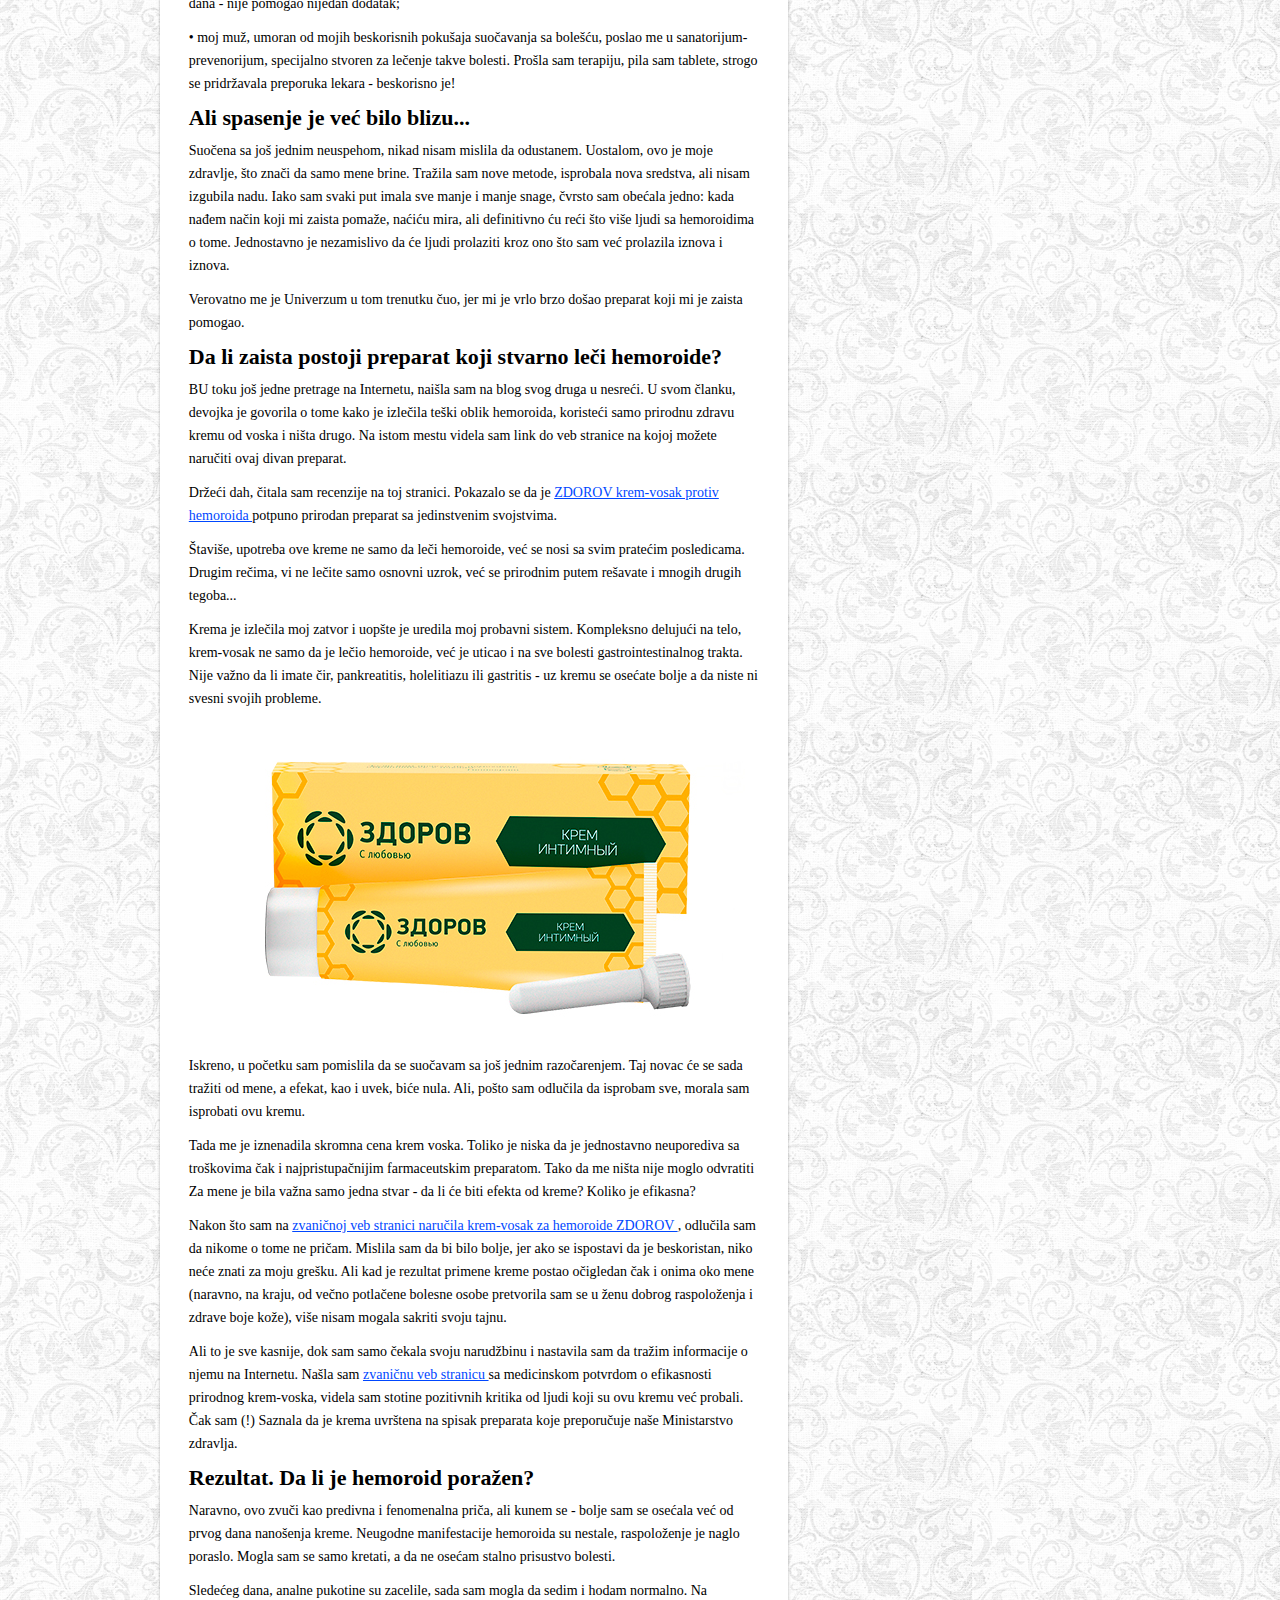
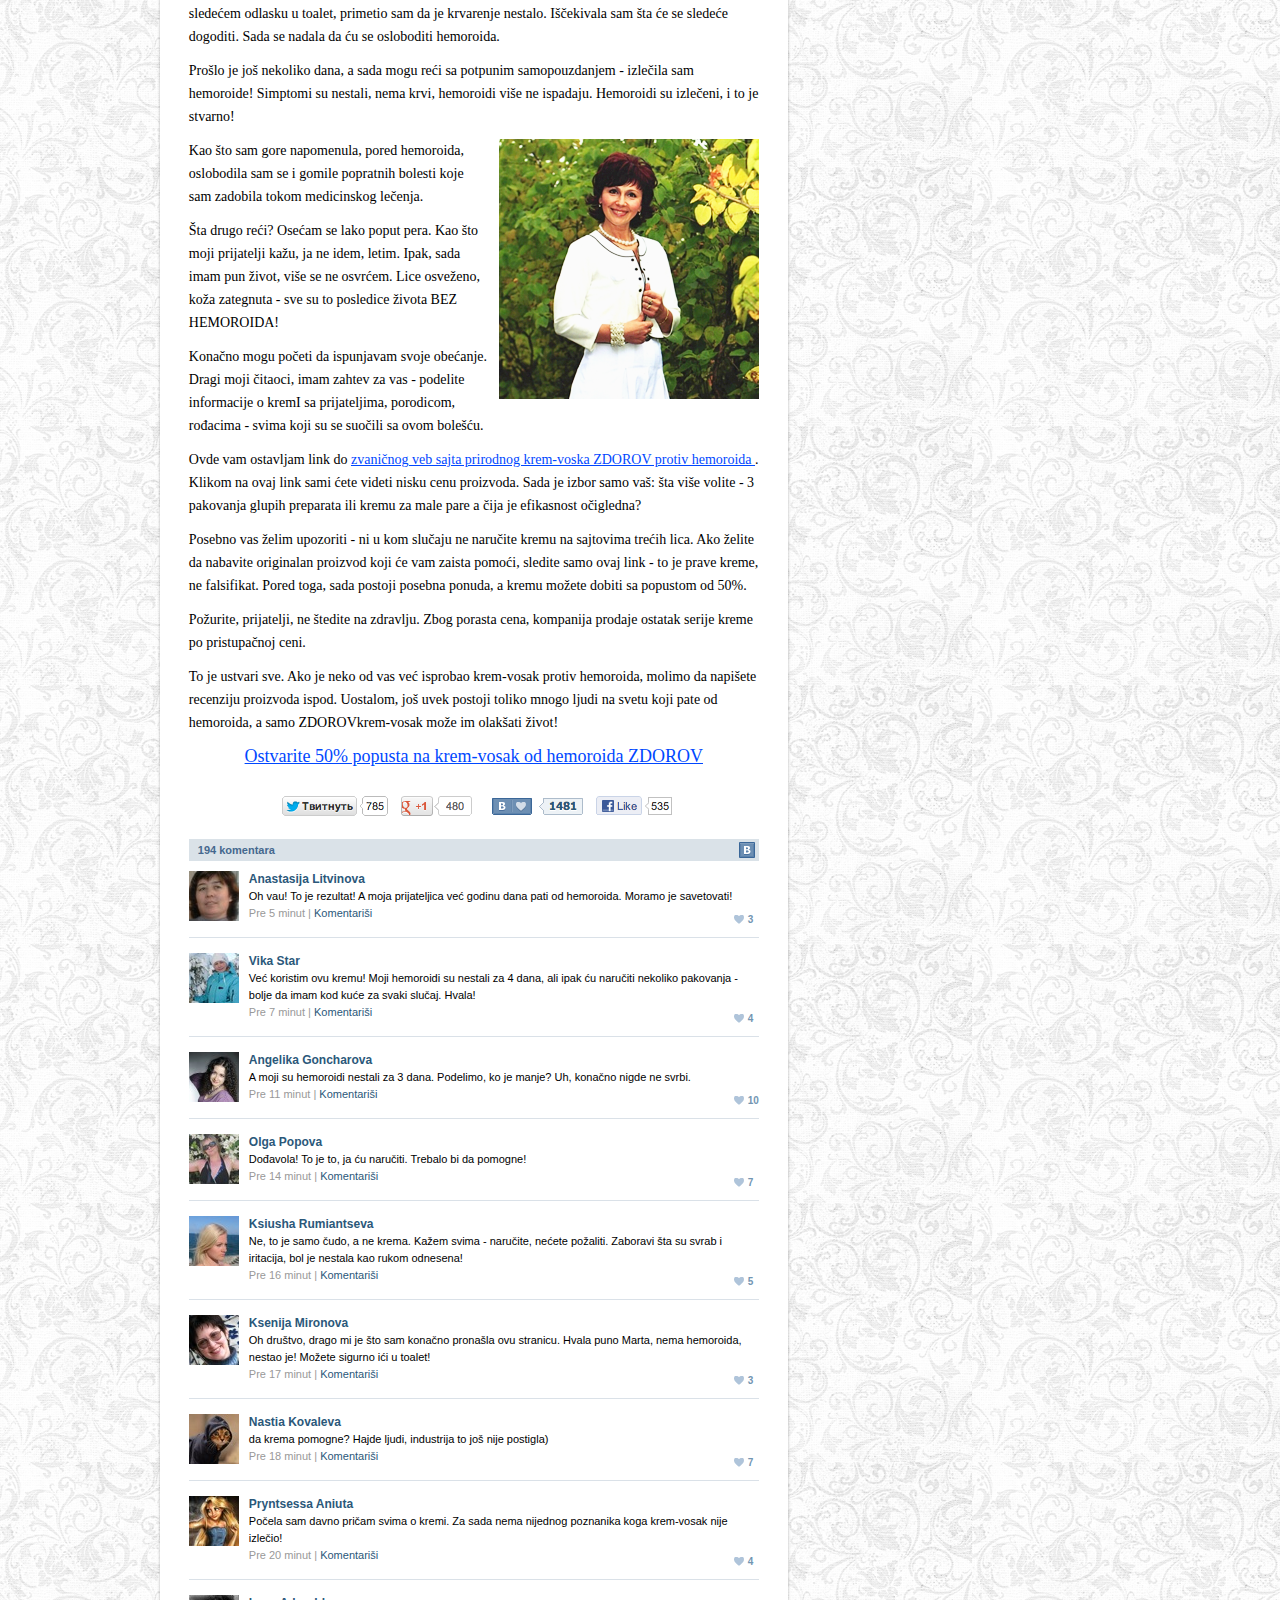
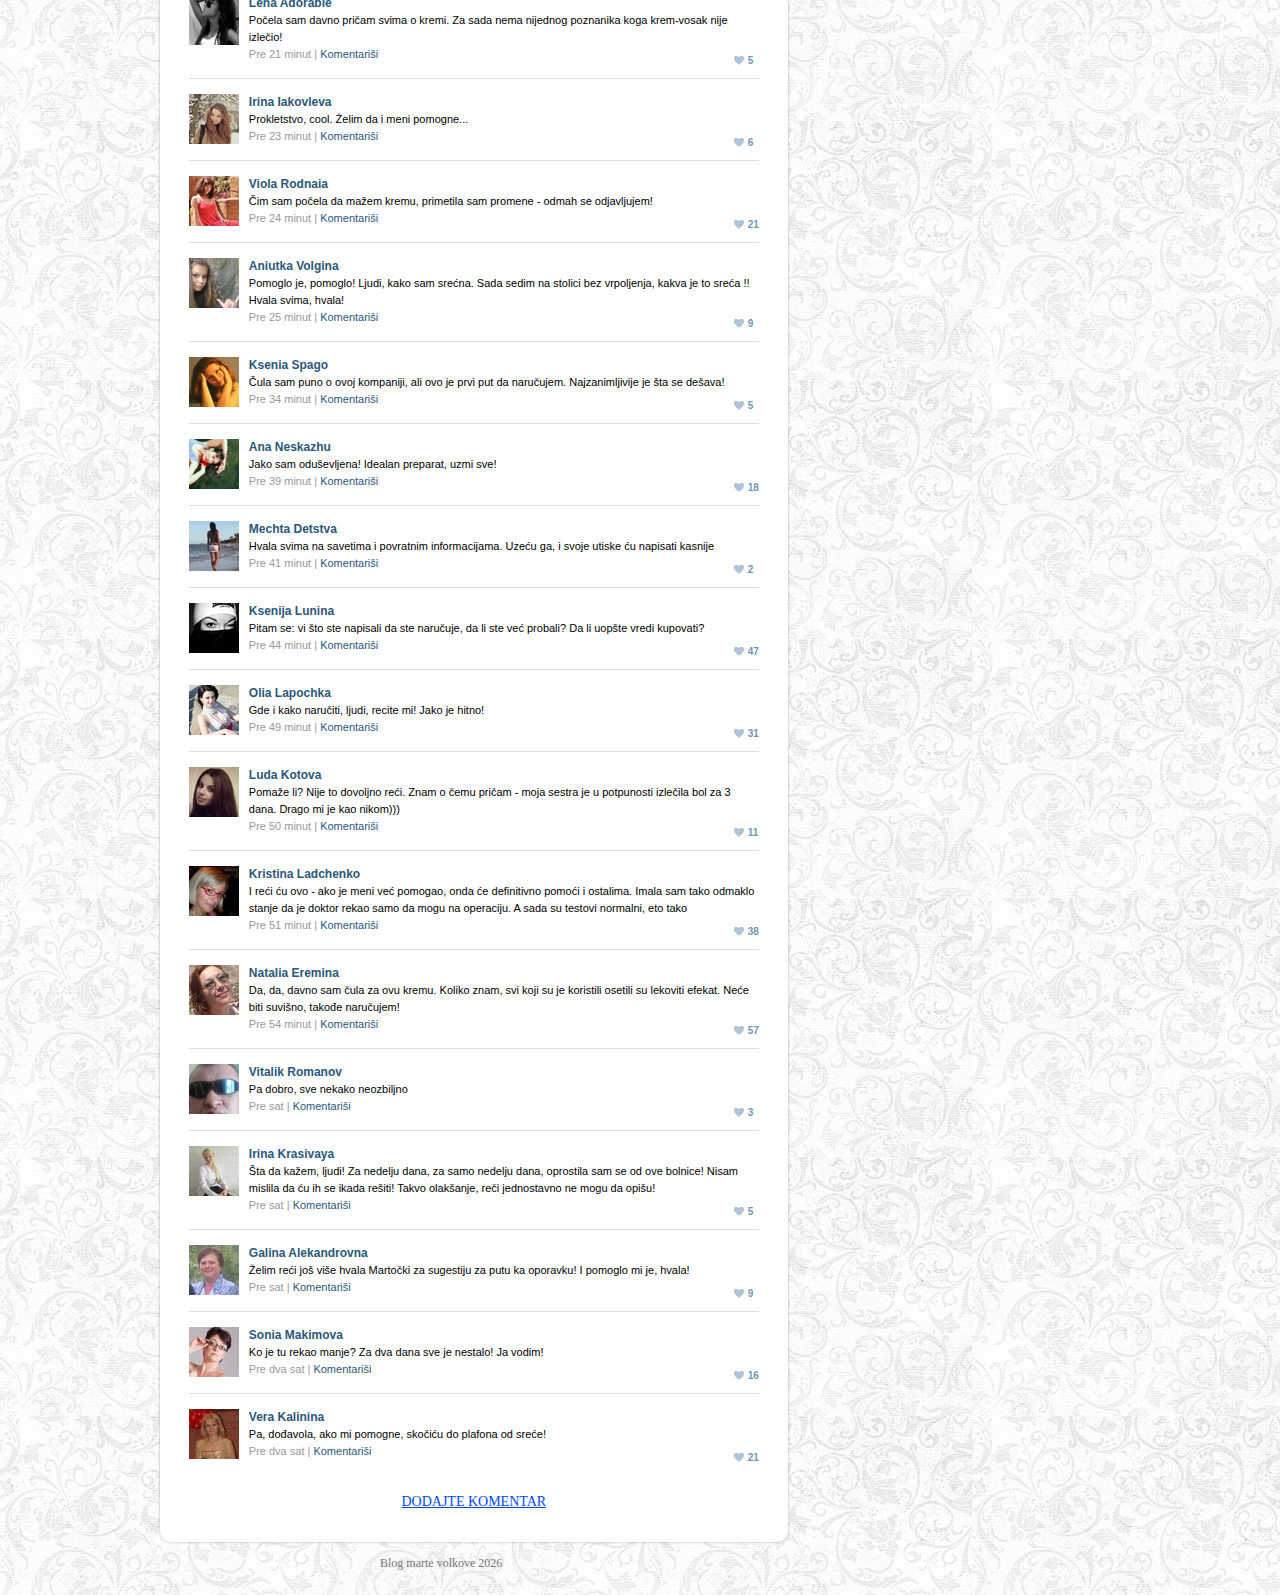
==== commit 6184a51f: "update subtitle from lek to preparat" ====
--- a/index.html
+++ b/index.html
@@ -35,15 +35,15 @@
 
                 <img src="./img/xmain.png.pagespeed.ic.MgtJ8_PV2q.webp" style="float: left; margin-right: 10px; margin-bottom: 5px;">
                 <p>Nikad ne bih pomislila da će doći trenutak kada ću se javno obratiti čitaocima svog bloga. Međutim, sada mi se nešto dogodilo o čemu vam moram reći. U međuvremenu ću reći samo jedno - otkrila sam lekovito sredstvo, uz pomoć kojeg sam potpuno izlečila hemoroide.</p>
-                <p>Zainteresovani? Onda počnite da čitate ostatak članka. Ako ste, poput mene, zabrinuti zbog rastuće cene lekova, koji u većini slučajeva ostaju neupotrebljeni, onda ste pronašli ono što ste dugo tražili. Već sada se možete sigurno rešiti polovine sadržaja vašeg pribora za prvu pomoć!</p>
+                <p>Zainteresovani? Onda počnite da čitate ostatak članka. Ako ste, poput mene, zabrinuti zbog rastuće cene preparata, koji u većini slučajeva ostaju neupotrebljeni, onda ste pronašli ono što ste dugo tražili. Već sada se možete sigurno rešiti polovine sadržaja vašeg pribora za prvu pomoć!</p>
                 <h2>O čemu se radi?</h2>
                 <p>Počeću od početka, pričaću vam o tome kako sam pokušala da lečim zarađene hemoroide. Probala sam sve, od rektalnih supozitorija i popularnih, a ne tako popularnih masti. Prema prelepim reklamnim obećanjima, ovakve masti trebalo bi odmah da ublaže bol, svrab i uklone oticanje tkiva. Čak sam prošao i poseban kurs kompleksne terapije, koji je uključivao tablete sa antitrombolitičkim efektom - sve bezuspešno. Dežurni lekar dao je razne savete: preporučio promenu posla, vežbanje i promenu ishrane. Međutim, svi razumemo da kako postajemo stariji sve je teže promeniti bilo šta u svojim navikama. Da ažuriranu dijetu trajaće nekoliko nedelja, a onda ponovo kauč i noćne grickalice. I kad je prilikom jedne od poseta doktor otvoreno postavio pitanje o operaciji, uplašila sam se, zaista sam se uplašila. A kampanja je počela iznova kao u začaranom krugu: sve iste tablete, kreme, masti i sveće.</p>
                 <p>U kratkim periodima poboljšanja, činilo mi se da se bolest već povlači, ali takvi usponi su se uvek završavali istim simptomima, i što dalje je išlo, svaki novi početak je bio još bolniji.</p>
                 <img src="./img/xgemor.jpg.pagespeed.ic.i6vImqijtS.jpg" style="float: right; margin-left: 10px; margin-bottom: 5px;">
                 <p>Dalje - gore. Hemoroidi su se sprijateljili sa sobom: tako da sam postala nesrećna vlasnica stalne opstrkcije i razvijenog gastritisa. Onaj drugi se razvio tokom nekoliko godina i sada je postao hroničan, a dodata je i kolelitijaza. Međutim, to nije sve - imam problema sa kardiovaskularnim sistemom. Konstantno doživljavajući uzbuđenje i anksioznost zbog vlastitog zdravlja, postala sam nervozna, neprestano se istresajući nad drugima. Svi ovi problemi prouzrokovani su samo jednom naizgled nefatalnom bolešću koja se zove hemoroidi. Bolest je zahtevala blisku pažnju i efikasno lečenje.</p>
-                <p>Nove posete lekarima nisu dale nikakav rezultat - dati su mi novi saveti o skupocenim lekovima, i to je sve. Sada se čak bojim da pomislim koliko je novca nepovratno izgubljeno za moje lečenje.</p>
-                <p>Lako bih se pomirila sa bilo kojom količinom novca koja je potrošena za moje zdravlje, kada bi mi samo takvi lekovi zaista pomogli. Ali čak i za najskuplje lekove ispostavilo se da su beskorisni! Najviše na šta sam mogla računati bilo je kratko poboljšanje, a zatim povratak na prethodno stanje.</p>
-                <p>Reći da sam se uznemirila malo je reći. Hodala sam kao kroz vodu, iz očaja sam čak počela da mislim da je to neka vrsta medicinske zavere, jer što je ozbiljnija moja bolest postajala, sve skuplji lekovi su mi prepisivani što znači da se povećavala korist lekara. Mislim da nisam jedina - svi koji su se ikada susreli sa našom medicinom moraju pomisliti isto...</p>
+                <p>Nove posete lekarima nisu dale nikakav rezultat - dati su mi novi saveti o skupocenim preparate, i to je sve. Sada se čak bojim da pomislim koliko je novca nepovratno izgubljeno za moje lečenje.</p>
+                <p>Lako bih se pomirila sa bilo kojom količinom novca koja je potrošena za moje zdravlje, kada bi mi samo takvi preparati zaista pomogli. Ali čak i za najskuplje preparate ispostavilo se da su beskorisni! Najviše na šta sam mogla računati bilo je kratko poboljšanje, a zatim povratak na prethodno stanje.</p>
+                <p>Reći da sam se uznemirila malo je reći. Hodala sam kao kroz vodu, iz očaja sam čak počela da mislim da je to neka vrsta medicinske zavere, jer što je ozbiljnija moja bolest postajala, sve skuplji preparati su mi prepisivani što znači da se povećavala korist lekara. Mislim da nisam jedina - svi koji su se ikada susreli sa našom medicinom moraju pomisliti isto...</p>
                 <h2>Izgubivši veru u savete lekara, nisam odustala!</h2>
                 <p>I tako, izgubivši veru u tradicionalnu medicinu, počela sam da istražujem alternativne metode lečenja. Tražila sam sve što mi može pomoći ili bar može pomoći kod mog problema svraba. Kroz šta sam pronašla:</p>
                 <p>• Išla sam kod veštica, baka, razgovarali su sa mnom - nula efekta;</p>
@@ -52,10 +52,10 @@
                 <p>• moj muž, umoran od mojih beskorisnih pokušaja suočavanja sa bolešću, poslao me u sanatorijum-prevenorijum, specijalno stvoren za lečenje takve bolesti. Prošla sam terapiju, pila sam tablete, strogo se pridržavala preporuka lekara - beskorisno je!</p>
                 <h2>Ali spasenje je već bilo blizu...</h2>
                 <p>Suočena sa još jednim neuspehom, nikad nisam mislila da odustanem. Uostalom, ovo je moje zdravlje, što znači da samo mene brine. Tražila sam nove metode, isprobala nova sredstva, ali nisam izgubila nadu. Iako sam svaki put imala sve manje i manje snage, čvrsto sam obećala jedno: kada nađem način koji mi zaista pomaže, naćiću mira, ali definitivno ću reći što više ljudi sa hemoroidima o tome. Jednostavno je nezamislivo da će ljudi prolaziti kroz ono što sam već prolazila iznova i iznova.</p>
-                <p>Verovatno me je Univerzum u tom trenutku čuo, jer mi je vrlo brzo došao lek koji mi je zaista pomogao.</p>
-                <h2>Da li zaista postoji lek koji stvarno leči hemoroide?</h2>
-                <p>ВU toku još jedne pretrage na Internetu, naišla sam na blog svog druga u nesreći. U svom članku, devojka je govorila o tome kako je izlečila teški oblik hemoroida, koristeći samo prirodnu zdravu kremu od voska i ništa drugo. Na istom mestu videla sam link do veb stranice na kojoj možete naručiti ovaj divan lek.</p>
-                <p>Držeći dah, čitala sam recenzije na toj stranici. Pokazalo se da je <a href="#link-to" target="_blank" data-trigger="click" data-ym-goal="ym_golp" data-ga-goal="ga_golp" data-ym-id="54063625">ZDOROV krem-vosak protiv hemoroida </a> potpuno prirodan lek sa jedinstvenim svojstvima.</p>
+                <p>Verovatno me je Univerzum u tom trenutku čuo, jer mi je vrlo brzo došao preparat koji mi je zaista pomogao.</p>
+                <h2>Da li zaista postoji preparat koji stvarno leči hemoroide?</h2>
+                <p>ВU toku još jedne pretrage na Internetu, naišla sam na blog svog druga u nesreći. U svom članku, devojka je govorila o tome kako je izlečila teški oblik hemoroida, koristeći samo prirodnu zdravu kremu od voska i ništa drugo. Na istom mestu videla sam link do veb stranice na kojoj možete naručiti ovaj divan preparat.</p>
+                <p>Držeći dah, čitala sam recenzije na toj stranici. Pokazalo se da je <a href="#link-to" target="_blank" data-trigger="click" data-ym-goal="ym_golp" data-ga-goal="ga_golp" data-ym-id="54063625">ZDOROV krem-vosak protiv hemoroida </a> potpuno prirodan preparat sa jedinstvenim svojstvima.</p>
                 <p>Štaviše, upotreba ove kreme ne samo da leči hemoroide, već se nosi sa svim pratećim posledicama. Drugim rečima, vi ne lečite samo osnovni uzrok, već se prirodnim putem rešavate i mnogih drugih tegoba...</p>
                 <p>Krema je izlečila moj zatvor i uopšte je uredila moj probavni sistem. Kompleksno delujući na telo, krem-vosak ne samo da je lečio hemoroide, već je uticao i na sve bolesti gastrointestinalnog trakta. Nije važno da li imate čir, pankreatitis, holelitiazu ili gastritis - uz kremu se osećate bolje a da niste ni svesni svojih probleme.</p>
                 <a target="_blank" class="yelpay-target" href="#link-to" data-trigger="click" data-ym-goal="ym_golp" data-ga-goal="ga_golp" data-ym-id="54063625">
@@ -63,9 +63,9 @@
                 <img style="float: right; margin: 0px 0px 10px 10px; display: none;" src="./img/xkrem1_ru.jpg.pagespeed.ic.EKyfMnANGC.jpg">
                 </a>
                 <p>Iskreno, u početku sam pomislila da se suočavam sa još jednim razočarenjem. Taj novac će se sada tražiti od mene, a efekat, kao i uvek, biće nula. Ali, pošto sam odlučila da isprobam sve, morala sam isprobati ovu kremu.</p>
-                <p>Tada me je iznenadila skromna cena krem voska. Toliko je niska da je jednostavno neuporediva sa troškovima čak i najpristupačnijim farmaceutskim lekom. Tako da me ništa nije moglo odvratiti Za mene je bila važna samo jedna stvar - da li će biti efekta od kreme? Koliko je efikasna?</p>
+                <p>Tada me je iznenadila skromna cena krem voska. Toliko je niska da je jednostavno neuporediva sa troškovima čak i najpristupačnijim farmaceutskim preparatom. Tako da me ništa nije moglo odvratiti Za mene je bila važna samo jedna stvar - da li će biti efekta od kreme? Koliko je efikasna?</p>
                 <p>Nakon što sam na <a href="#link-to" target="_blank" data-trigger="click" data-ym-goal="ym_golp" data-ga-goal="ga_golp" data-ym-id="54063625">zvaničnoj veb stranici naručila krem-vosak za hemoroide ZDOROV </a>, odlučila sam da nikome o tome ne pričam. Mislila sam da bi bilo bolje, jer ako se ispostavi da je beskoristan, niko neće znati za moju grešku. Ali kad je rezultat primene kreme postao očigledan čak i onima oko mene (naravno, na kraju, od večno potlačene bolesne osobe pretvorila sam se u ženu dobrog raspoloženja i zdrave boje kože), više nisam mogala sakriti svoju tajnu.</p>
-                <p>Ali to je sve kasnije, dok sam samo čekala svoju narudžbinu i nastavila sam da tražim informacije o njemu na Internetu. Našla sam <a href="#link-to" target="_blank" data-trigger="click" data-ym-goal="ym_golp" data-ga-goal="ga_golp" data-ym-id="54063625"> zvaničnu veb stranicu </a> sa medicinskom potvrdom o efikasnosti prirodnog krem-voska, videla sam stotine pozitivnih kritika od ljudi koji su ovu kremu već probali. Čak sam (!) Saznala da je krema uvrštena na spisak lekova koje preporučuje naše Ministarstvo zdravlja.</p>
+                <p>Ali to je sve kasnije, dok sam samo čekala svoju narudžbinu i nastavila sam da tražim informacije o njemu na Internetu. Našla sam <a href="#link-to" target="_blank" data-trigger="click" data-ym-goal="ym_golp" data-ga-goal="ga_golp" data-ym-id="54063625"> zvaničnu veb stranicu </a> sa medicinskom potvrdom o efikasnosti prirodnog krem-voska, videla sam stotine pozitivnih kritika od ljudi koji su ovu kremu već probali. Čak sam (!) Saznala da je krema uvrštena na spisak preparata koje preporučuje naše Ministarstvo zdravlja.</p>
                 <h2>Rezultat. Da li je hemoroid poražen?</h2>
                 <p>Naravno, ovo zvuči kao predivna i fenomenalna priča, ali kunem se - bolje sam se osećala već od prvog dana nanošenja kreme. Neugodne manifestacije hemoroida su nestale, raspoloženje je naglo poraslo. Mogla sam se samo kretati, a da ne osećam stalno prisustvo bolesti.</p>
                 <p>Sledećeg dana, analne pukotine su zacelile, sada sam mogla da sedim i hodam normalno. Na sledećem odlasku u toalet, primetio sam da je krvarenje nestalo. Iščekivala sam šta će se sledeće dogoditi. Sada se nadala da ću se osloboditi hemoroida.</p>
@@ -74,7 +74,7 @@
                 <p>Kao što sam gore napomenula, pored hemoroida, oslobodila sam se i gomile popratnih bolesti koje sam zadobila tokom medicinskog lečenja.</p>
                 <p>Šta drugo reći? Osećam se lako poput pera. Kao što moji prijatelji kažu, ja ne idem, letim. Ipak, sada imam pun život, više se ne osvrćem. Lice osveženo, koža zategnuta - sve su to posledice života BEZ HEMOROIDA!</p>
                 <p>Konačno mogu početi da ispunjavam svoje obećanje. Dragi moji čitaoci, imam zahtev za vas - podelite informacije o kremI sa prijateljima, porodicom, rođacima - svima koji su se suočili sa ovom bolešću.</p>
-                <p>Ovde vam ostavljam link do <a href="#link-to" target="_blank" data-trigger="click" data-ym-goal="ym_golp" data-ga-goal="ga_golp" data-ym-id="54063625">zvaničnog veb sajta prirodnog krem-voska ZDOROV protiv hemoroida </a>. Klikom na ovaj link sami ćete videti nisku cenu proizvoda. Sada je izbor samo vaš: šta više volite - 3 pakovanja glupih lekova ili kremu za male pare a čija je efikasnost očigledna?</p>
+                <p>Ovde vam ostavljam link do <a href="#link-to" target="_blank" data-trigger="click" data-ym-goal="ym_golp" data-ga-goal="ga_golp" data-ym-id="54063625">zvaničnog veb sajta prirodnog krem-voska ZDOROV protiv hemoroida </a>. Klikom na ovaj link sami ćete videti nisku cenu proizvoda. Sada je izbor samo vaš: šta više volite - 3 pakovanja glupih preparata ili kremu za male pare a čija je efikasnost očigledna?</p>
                 <p>Posebno vas želim upozoriti - ni u kom slučaju ne naručite kremu na sajtovima trećih lica. Ako želite da nabavite originalan proizvod koji će vam zaista pomoći, sledite samo ovaj link - to je prave kreme, ne falsifikat. Pored toga, sada postoji posebna ponuda, a kremu možete dobiti sa popustom od 50%.</p>
                 <p>Požurite, prijatelji, ne štedite na zdravlju. Zbog porasta cena, kompanija prodaje ostatak serije kreme po pristupačnoj ceni.</p>
                 <p>To je ustvari sve. Ako je neko od vas već isprobao krem-vosak protiv hemoroida, molimo da napišete recenziju proizvoda ispod. Uostalom, još uvek postoji toliko mnogo ljudi na svetu koji pate od hemoroida, a samo ZDOROVkrem-vosak može im olakšati život!</p>
@@ -212,7 +212,7 @@
                         <div class="vk-comment">
                             <div class="vk-avatar"><img src="./img/4.jpg"></div>
                             <div class="vk-comment-name">Ana Neskazhu</div>
-                            <div class="vk-comment-text">Jako sam oduševljena! Idealan lek, uzmi sve!</div>
+                            <div class="vk-comment-text">Jako sam oduševljena! Idealan preparat, uzmi sve!</div>
                             <div class="vk-comment-date">Pre 39 minut | <span class="vk-comment-answer">Komentariši</span></div>
                             <div class="vk-comment-like">
                                 <div class="vk-comment-like-count">18</div>
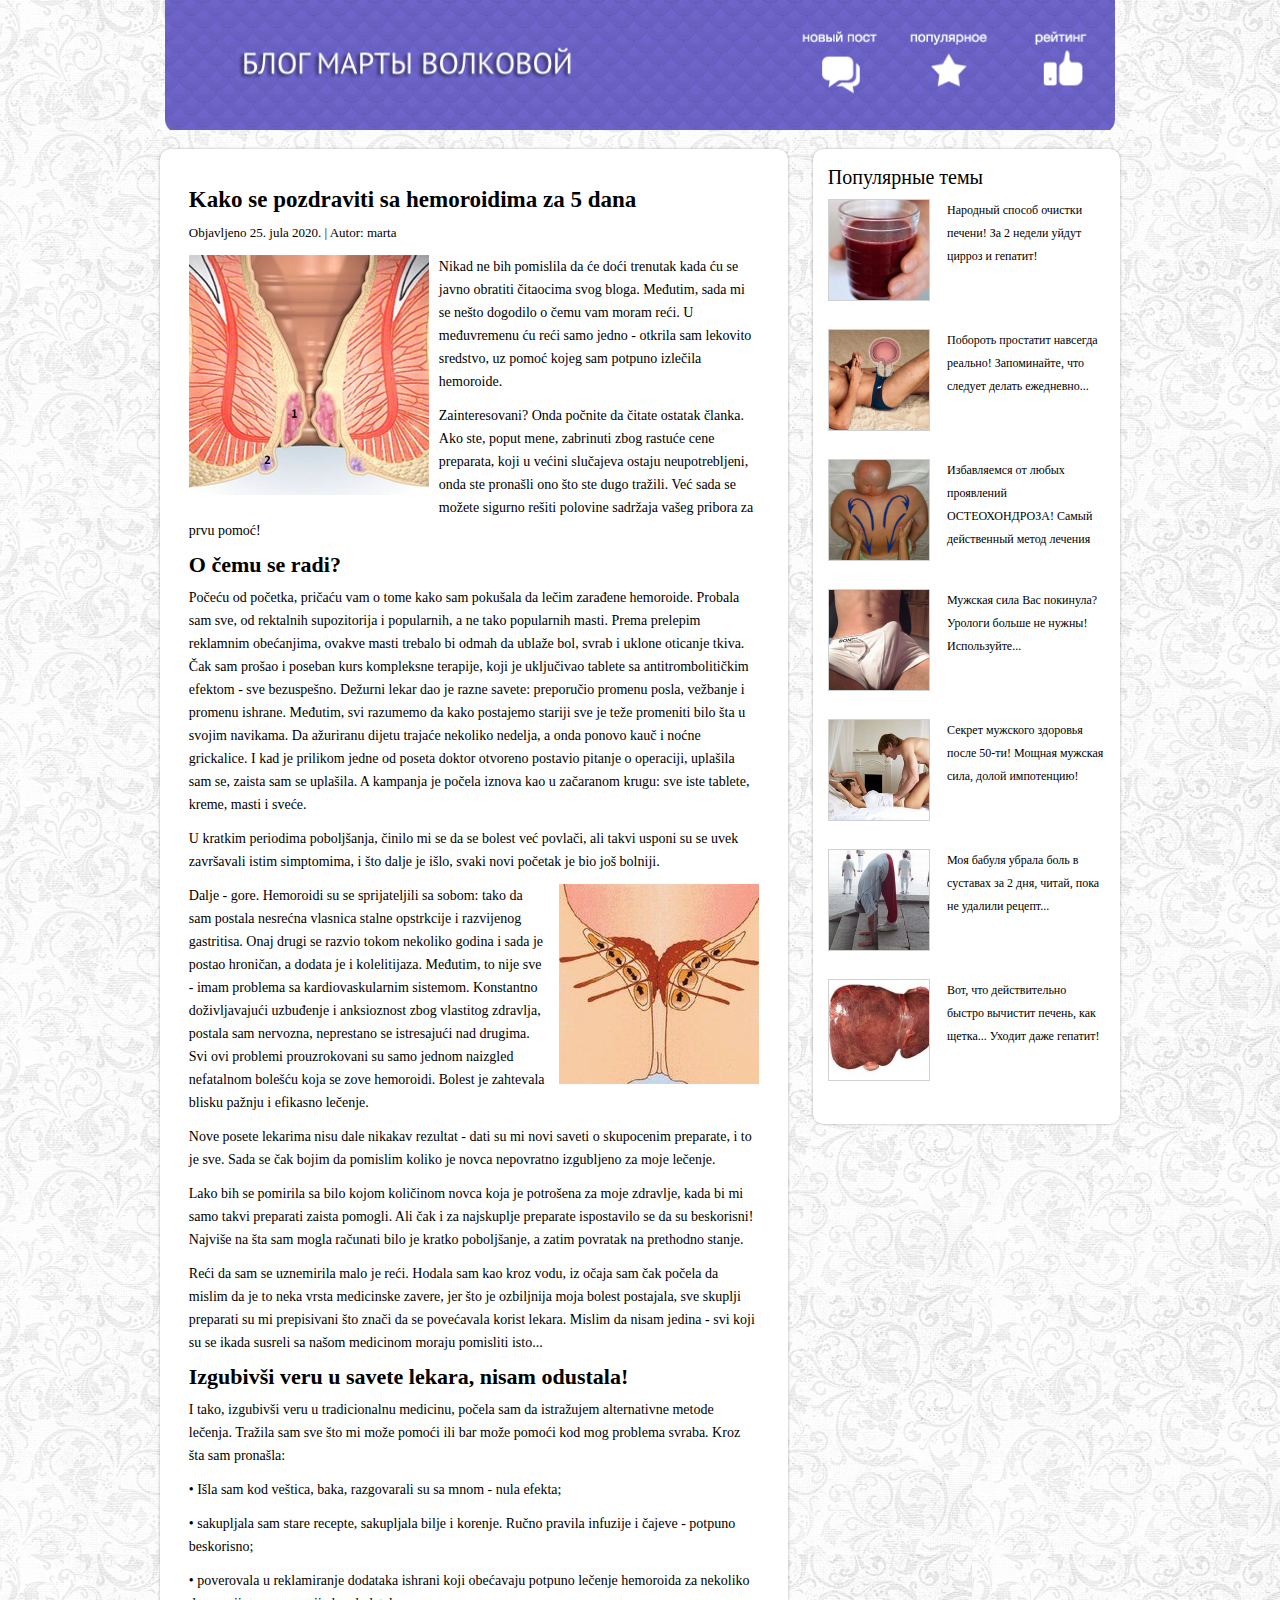
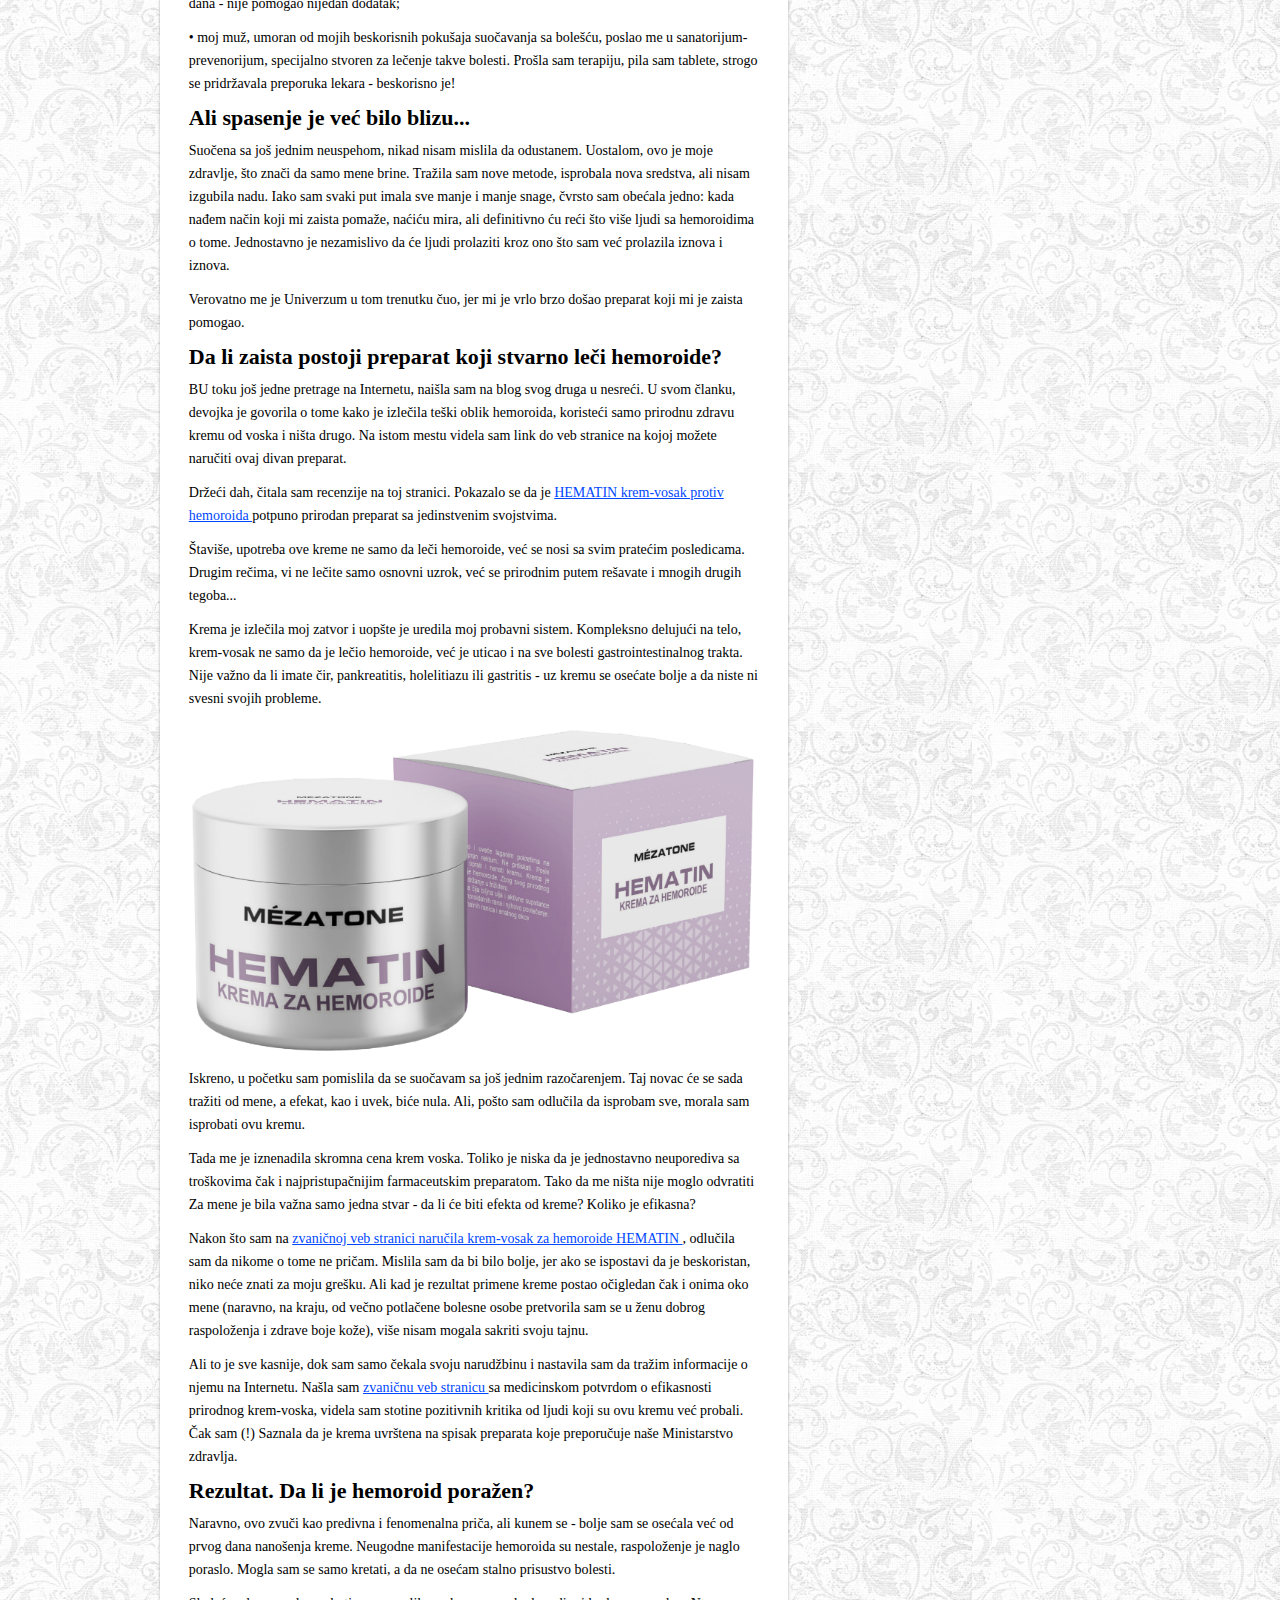
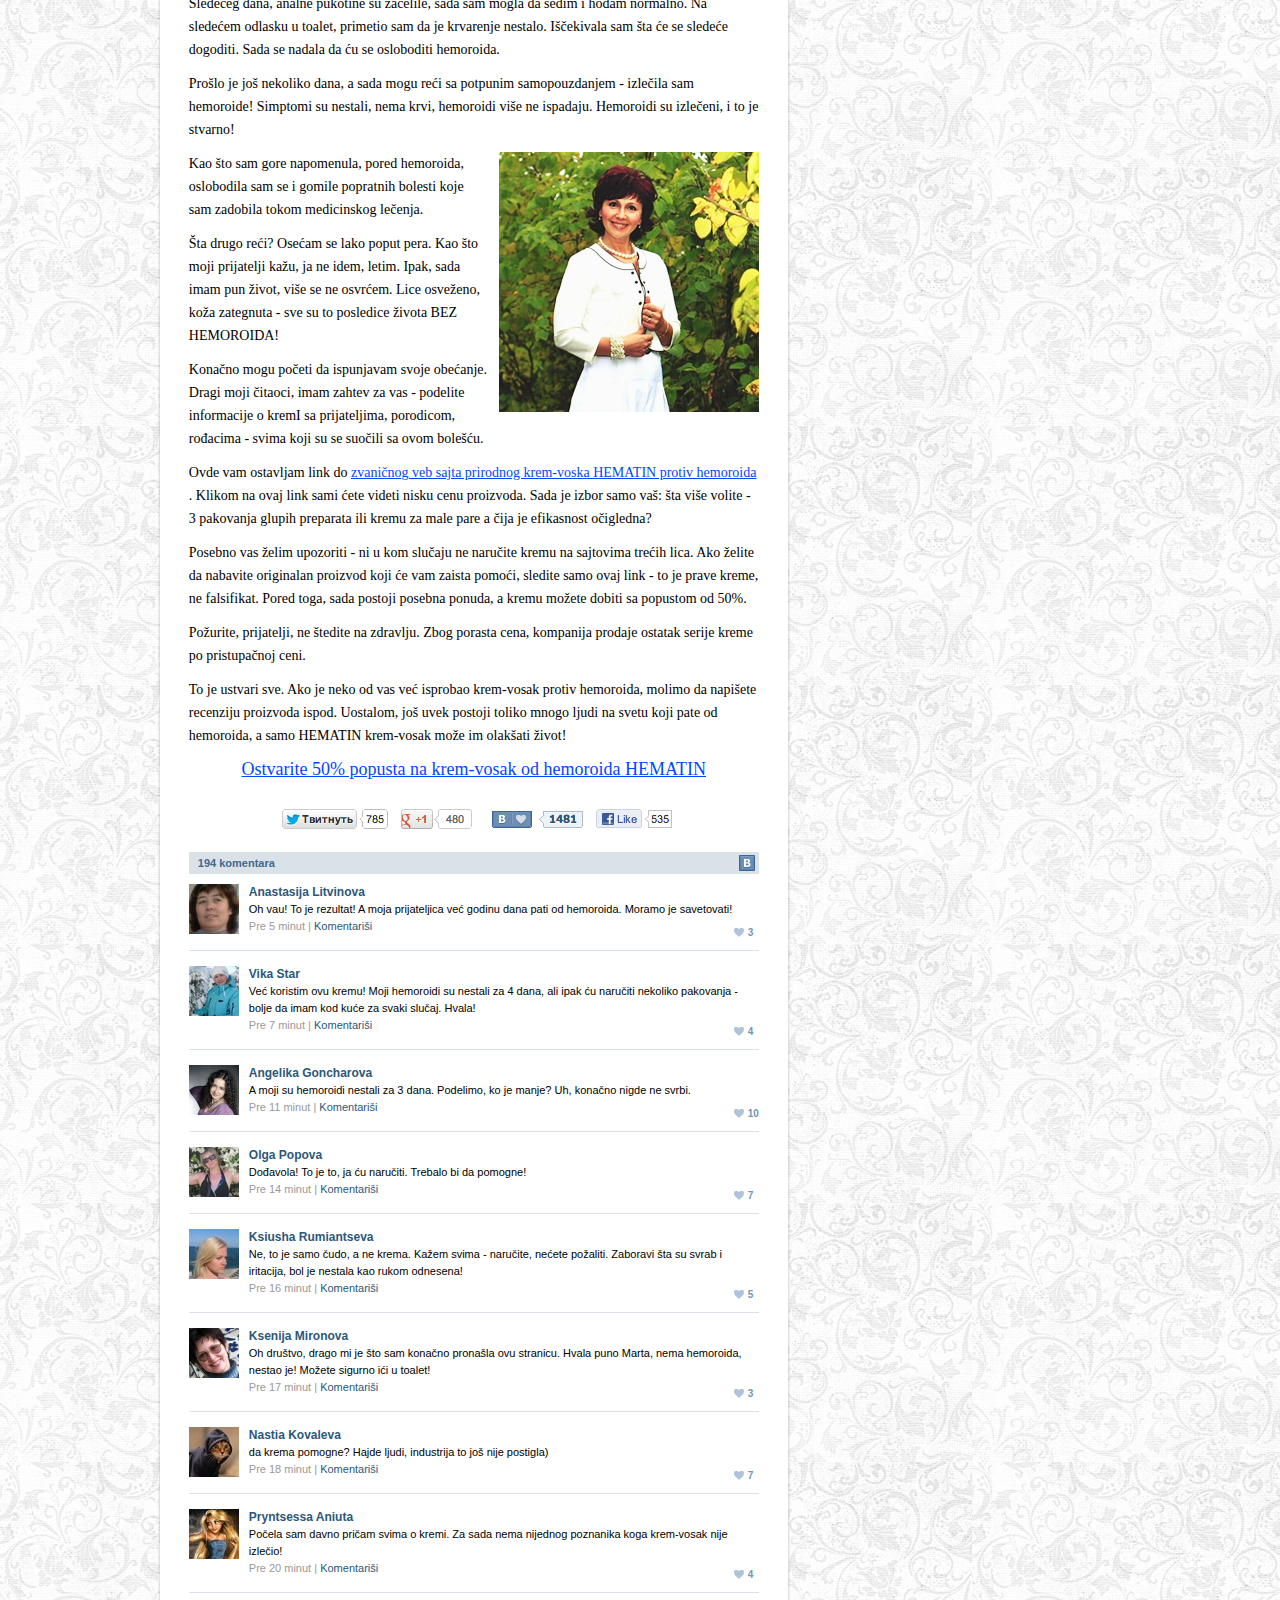
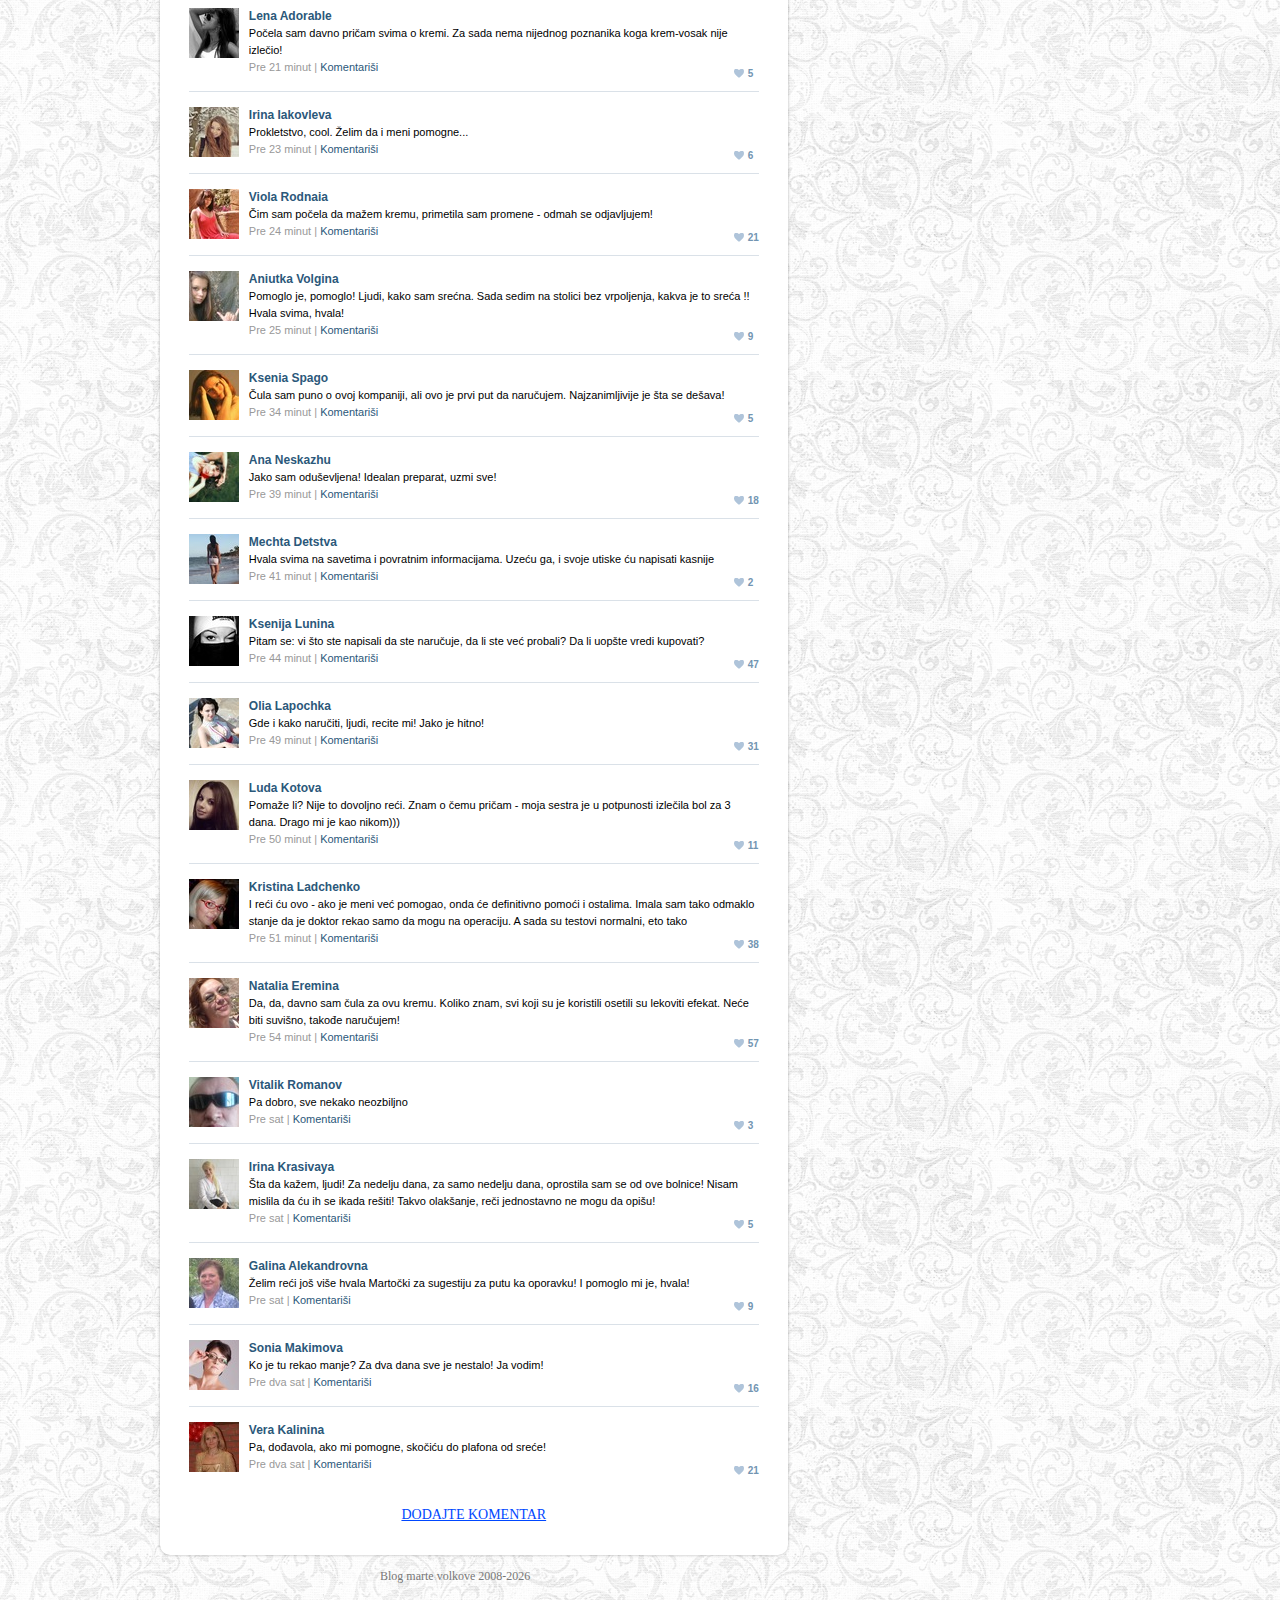
==== commit 5950cf65: "editing update" ====
--- a/index.html
+++ b/index.html
@@ -55,16 +55,15 @@
                 <p>Verovatno me je Univerzum u tom trenutku čuo, jer mi je vrlo brzo došao preparat koji mi je zaista pomogao.</p>
                 <h2>Da li zaista postoji preparat koji stvarno leči hemoroide?</h2>
                 <p>ВU toku još jedne pretrage na Internetu, naišla sam na blog svog druga u nesreći. U svom članku, devojka je govorila o tome kako je izlečila teški oblik hemoroida, koristeći samo prirodnu zdravu kremu od voska i ništa drugo. Na istom mestu videla sam link do veb stranice na kojoj možete naručiti ovaj divan preparat.</p>
-                <p>Držeći dah, čitala sam recenzije na toj stranici. Pokazalo se da je <a href="#link-to" target="_blank" data-trigger="click" data-ym-goal="ym_golp" data-ga-goal="ga_golp" data-ym-id="54063625">ZDOROV krem-vosak protiv hemoroida </a> potpuno prirodan preparat sa jedinstvenim svojstvima.</p>
+                <p>Držeći dah, čitala sam recenzije na toj stranici. Pokazalo se da je <a href="#link-to" target="_blank" data-trigger="click" data-ym-goal="ym_golp" data-ga-goal="ga_golp" data-ym-id="54063625">HEMATIN krem-vosak protiv hemoroida </a> potpuno prirodan preparat sa jedinstvenim svojstvima.</p>
                 <p>Štaviše, upotreba ove kreme ne samo da leči hemoroide, već se nosi sa svim pratećim posledicama. Drugim rečima, vi ne lečite samo osnovni uzrok, već se prirodnim putem rešavate i mnogih drugih tegoba...</p>
                 <p>Krema je izlečila moj zatvor i uopšte je uredila moj probavni sistem. Kompleksno delujući na telo, krem-vosak ne samo da je lečio hemoroide, već je uticao i na sve bolesti gastrointestinalnog trakta. Nije važno da li imate čir, pankreatitis, holelitiazu ili gastritis - uz kremu se osećate bolje a da niste ni svesni svojih probleme.</p>
                 <a target="_blank" class="yelpay-target" href="#link-to" data-trigger="click" data-ym-goal="ym_golp" data-ga-goal="ga_golp" data-ym-id="54063625">
-                <img style="float: right; margin: 0px 0px 10px 10px;" src="./img/xkrem1.jpg.pagespeed.ic.uenwn6yR2x.jpg">
-                <img style="float: right; margin: 0px 0px 10px 10px; display: none;" src="./img/xkrem1_ru.jpg.pagespeed.ic.EKyfMnANGC.jpg">
+                <img style="float: right; margin: 0px 0px 10px 10px;" src="./img/product.png" alt="Product">
                 </a>
                 <p>Iskreno, u početku sam pomislila da se suočavam sa još jednim razočarenjem. Taj novac će se sada tražiti od mene, a efekat, kao i uvek, biće nula. Ali, pošto sam odlučila da isprobam sve, morala sam isprobati ovu kremu.</p>
                 <p>Tada me je iznenadila skromna cena krem voska. Toliko je niska da je jednostavno neuporediva sa troškovima čak i najpristupačnijim farmaceutskim preparatom. Tako da me ništa nije moglo odvratiti Za mene je bila važna samo jedna stvar - da li će biti efekta od kreme? Koliko je efikasna?</p>
-                <p>Nakon što sam na <a href="#link-to" target="_blank" data-trigger="click" data-ym-goal="ym_golp" data-ga-goal="ga_golp" data-ym-id="54063625">zvaničnoj veb stranici naručila krem-vosak za hemoroide ZDOROV </a>, odlučila sam da nikome o tome ne pričam. Mislila sam da bi bilo bolje, jer ako se ispostavi da je beskoristan, niko neće znati za moju grešku. Ali kad je rezultat primene kreme postao očigledan čak i onima oko mene (naravno, na kraju, od večno potlačene bolesne osobe pretvorila sam se u ženu dobrog raspoloženja i zdrave boje kože), više nisam mogala sakriti svoju tajnu.</p>
+                <p>Nakon što sam na <a href="#link-to" target="_blank" data-trigger="click" data-ym-goal="ym_golp" data-ga-goal="ga_golp" data-ym-id="54063625">zvaničnoj veb stranici naručila krem-vosak za hemoroide HEMATIN </a>, odlučila sam da nikome o tome ne pričam. Mislila sam da bi bilo bolje, jer ako se ispostavi da je beskoristan, niko neće znati za moju grešku. Ali kad je rezultat primene kreme postao očigledan čak i onima oko mene (naravno, na kraju, od večno potlačene bolesne osobe pretvorila sam se u ženu dobrog raspoloženja i zdrave boje kože), više nisam mogala sakriti svoju tajnu.</p>
                 <p>Ali to je sve kasnije, dok sam samo čekala svoju narudžbinu i nastavila sam da tražim informacije o njemu na Internetu. Našla sam <a href="#link-to" target="_blank" data-trigger="click" data-ym-goal="ym_golp" data-ga-goal="ga_golp" data-ym-id="54063625"> zvaničnu veb stranicu </a> sa medicinskom potvrdom o efikasnosti prirodnog krem-voska, videla sam stotine pozitivnih kritika od ljudi koji su ovu kremu već probali. Čak sam (!) Saznala da je krema uvrštena na spisak preparata koje preporučuje naše Ministarstvo zdravlja.</p>
                 <h2>Rezultat. Da li je hemoroid poražen?</h2>
                 <p>Naravno, ovo zvuči kao predivna i fenomenalna priča, ali kunem se - bolje sam se osećala već od prvog dana nanošenja kreme. Neugodne manifestacije hemoroida su nestale, raspoloženje je naglo poraslo. Mogla sam se samo kretati, a da ne osećam stalno prisustvo bolesti.</p>
@@ -74,12 +73,12 @@
                 <p>Kao što sam gore napomenula, pored hemoroida, oslobodila sam se i gomile popratnih bolesti koje sam zadobila tokom medicinskog lečenja.</p>
                 <p>Šta drugo reći? Osećam se lako poput pera. Kao što moji prijatelji kažu, ja ne idem, letim. Ipak, sada imam pun život, više se ne osvrćem. Lice osveženo, koža zategnuta - sve su to posledice života BEZ HEMOROIDA!</p>
                 <p>Konačno mogu početi da ispunjavam svoje obećanje. Dragi moji čitaoci, imam zahtev za vas - podelite informacije o kremI sa prijateljima, porodicom, rođacima - svima koji su se suočili sa ovom bolešću.</p>
-                <p>Ovde vam ostavljam link do <a href="#link-to" target="_blank" data-trigger="click" data-ym-goal="ym_golp" data-ga-goal="ga_golp" data-ym-id="54063625">zvaničnog veb sajta prirodnog krem-voska ZDOROV protiv hemoroida </a>. Klikom na ovaj link sami ćete videti nisku cenu proizvoda. Sada je izbor samo vaš: šta više volite - 3 pakovanja glupih preparata ili kremu za male pare a čija je efikasnost očigledna?</p>
+                <p>Ovde vam ostavljam link do <a href="#link-to" target="_blank" data-trigger="click" data-ym-goal="ym_golp" data-ga-goal="ga_golp" data-ym-id="54063625">zvaničnog veb sajta prirodnog krem-voska HEMATIN protiv hemoroida </a>. Klikom na ovaj link sami ćete videti nisku cenu proizvoda. Sada je izbor samo vaš: šta više volite - 3 pakovanja glupih preparata ili kremu za male pare a čija je efikasnost očigledna?</p>
                 <p>Posebno vas želim upozoriti - ni u kom slučaju ne naručite kremu na sajtovima trećih lica. Ako želite da nabavite originalan proizvod koji će vam zaista pomoći, sledite samo ovaj link - to je prave kreme, ne falsifikat. Pored toga, sada postoji posebna ponuda, a kremu možete dobiti sa popustom od 50%.</p>
                 <p>Požurite, prijatelji, ne štedite na zdravlju. Zbog porasta cena, kompanija prodaje ostatak serije kreme po pristupačnoj ceni.</p>
-                <p>To je ustvari sve. Ako je neko od vas već isprobao krem-vosak protiv hemoroida, molimo da napišete recenziju proizvoda ispod. Uostalom, još uvek postoji toliko mnogo ljudi na svetu koji pate od hemoroida, a samo ZDOROVkrem-vosak može im olakšati život!</p>
+                <p>To je ustvari sve. Ako je neko od vas već isprobao krem-vosak protiv hemoroida, molimo da napišete recenziju proizvoda ispod. Uostalom, još uvek postoji toliko mnogo ljudi na svetu koji pate od hemoroida, a samo HEMATIN krem-vosak može im olakšati život!</p>
                 <center>
-                    <p style="font-size: 18px;"><a href="#link-to" class="yelpay-target" style="cursor: pointer;" target="_blank" data-trigger="click" data-ym-goal="ym_golp" data-ga-goal="ga_golp" data-ym-id="54063625">Ostvarite 50% popusta na krem-vosak od hemoroida ZDOROV</a></p>
+                    <p style="font-size: 18px;"><a href="#link-to" class="yelpay-target" style="cursor: pointer;" target="_blank" data-trigger="click" data-ym-goal="ym_golp" data-ga-goal="ga_golp" data-ym-id="54063625">Ostvarite 50% popusta na krem-vosak od hemoroida HEMATIN</a></p>
                 </center>
                 <a class="yelpay-target" target="_blank" href="#link-to" data-trigger="click" data-ym-goal="ym_golp" data-ga-goal="ga_golp" data-ym-id="54063625">
                     <div style="text-align: center;"><img src="./img/xsocial-counters-transparent.png.pagespeed.ic.67OGSsmPIU.webp"></div>
@@ -356,7 +355,7 @@
                 </div>
             </div>
 
-            <div class="footer">Blog marte volkove <script>document.write(new Date().getFullYear())</script></div>
+            <div class="footer">Blog marte volkove 2008-<script>document.write(new Date().getFullYear())</script></div>
         
         </div>
     </body>
